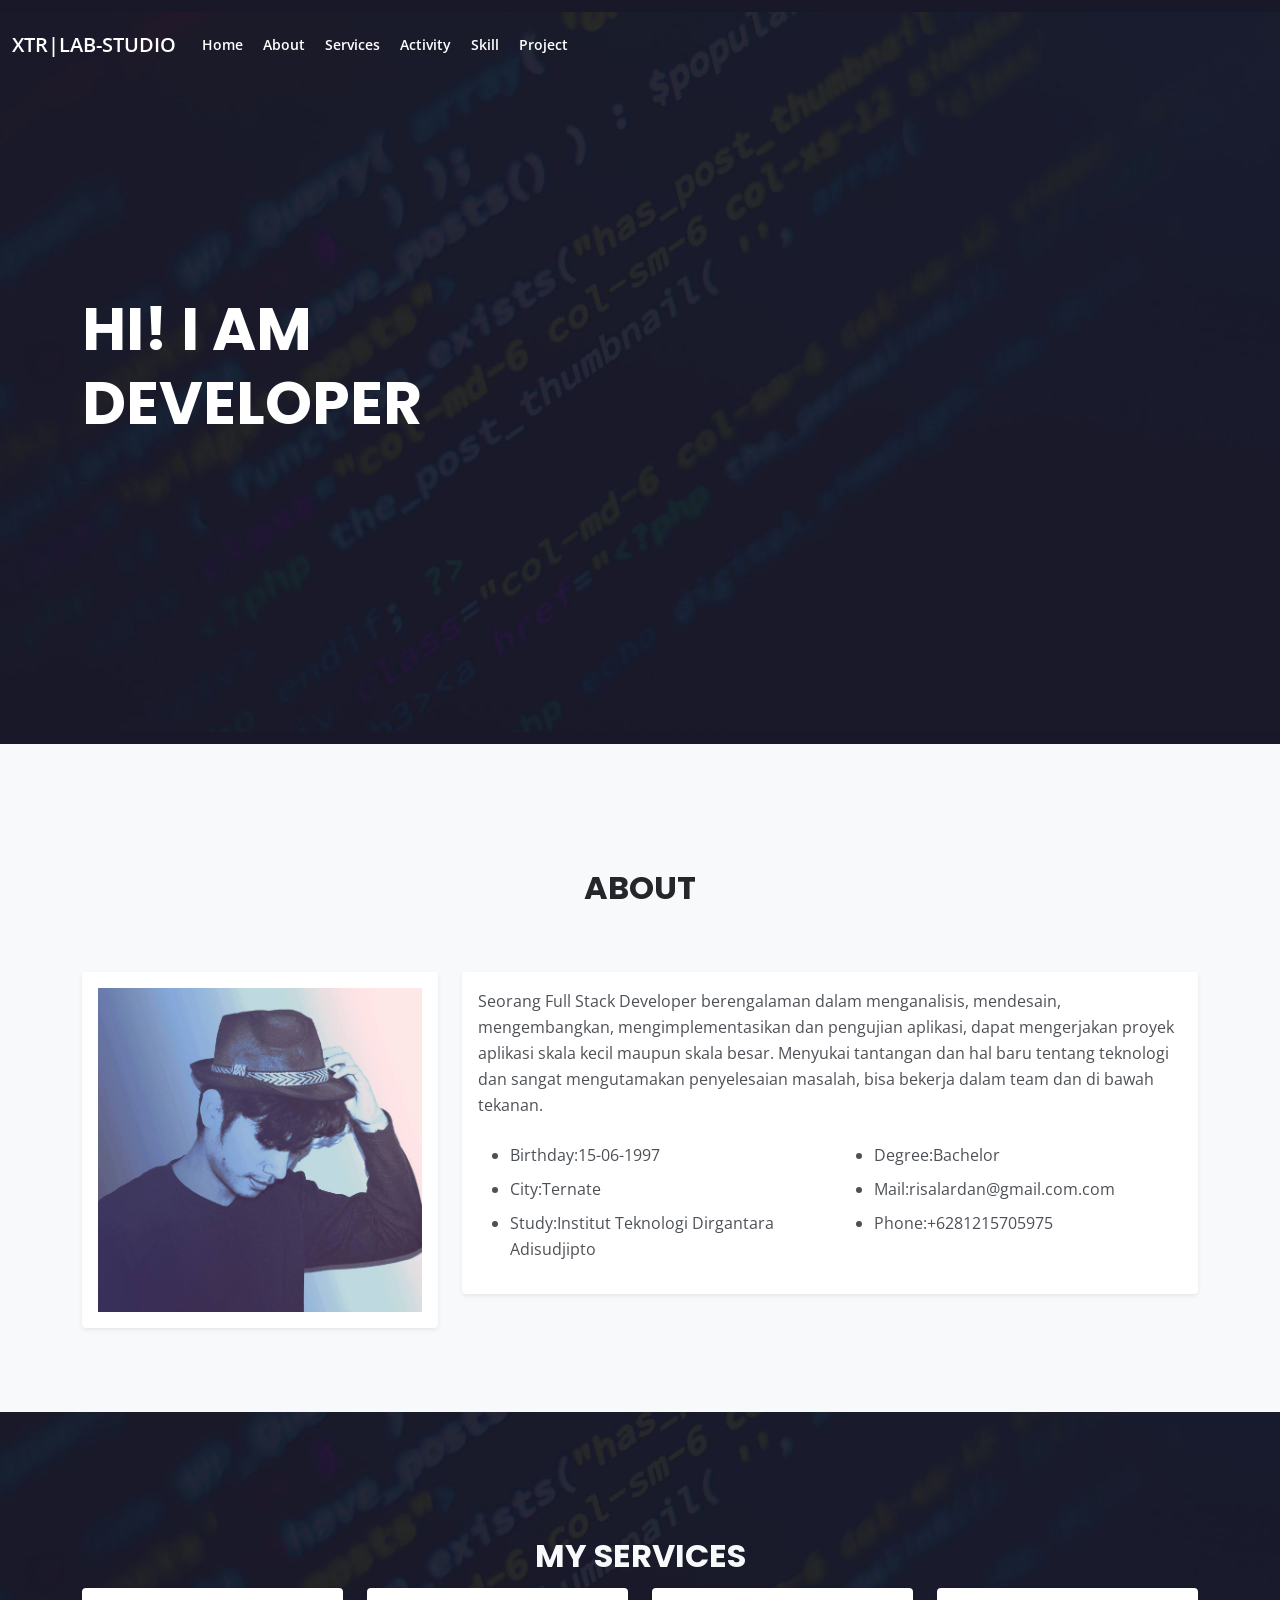
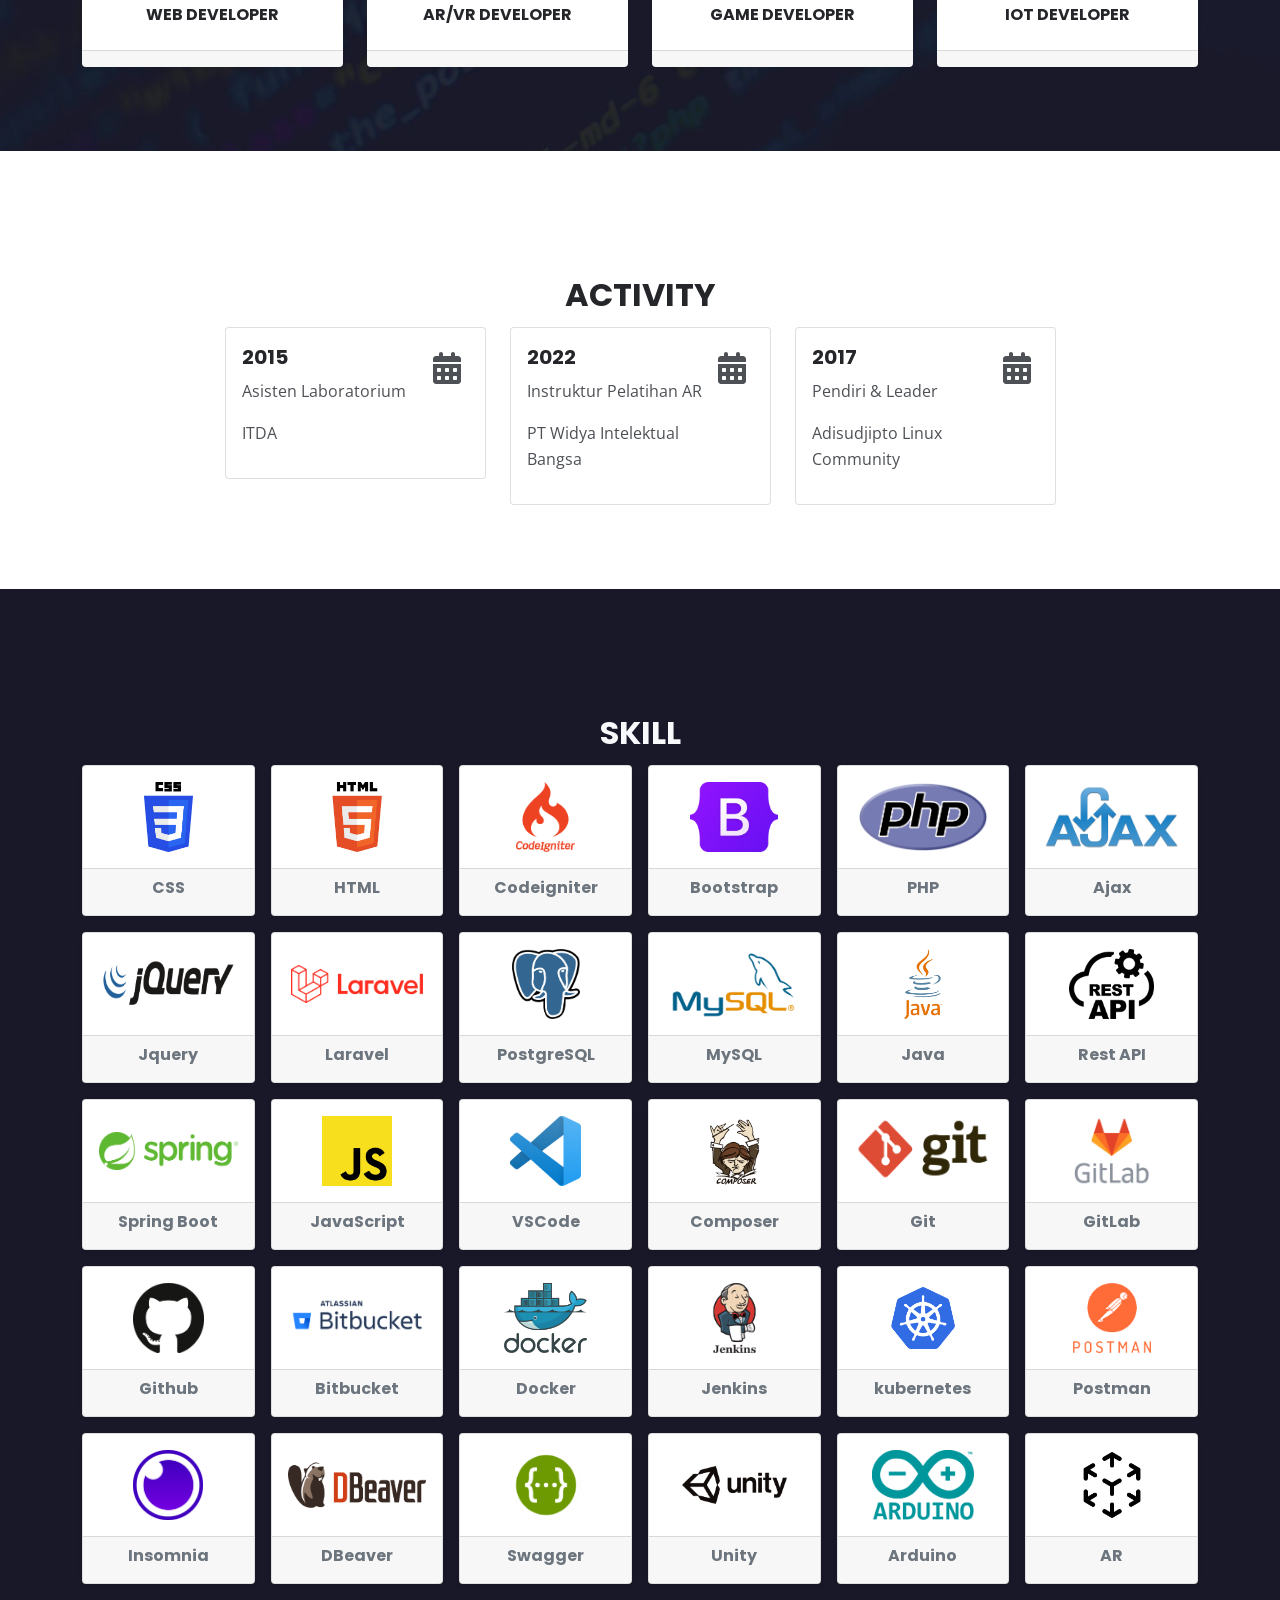
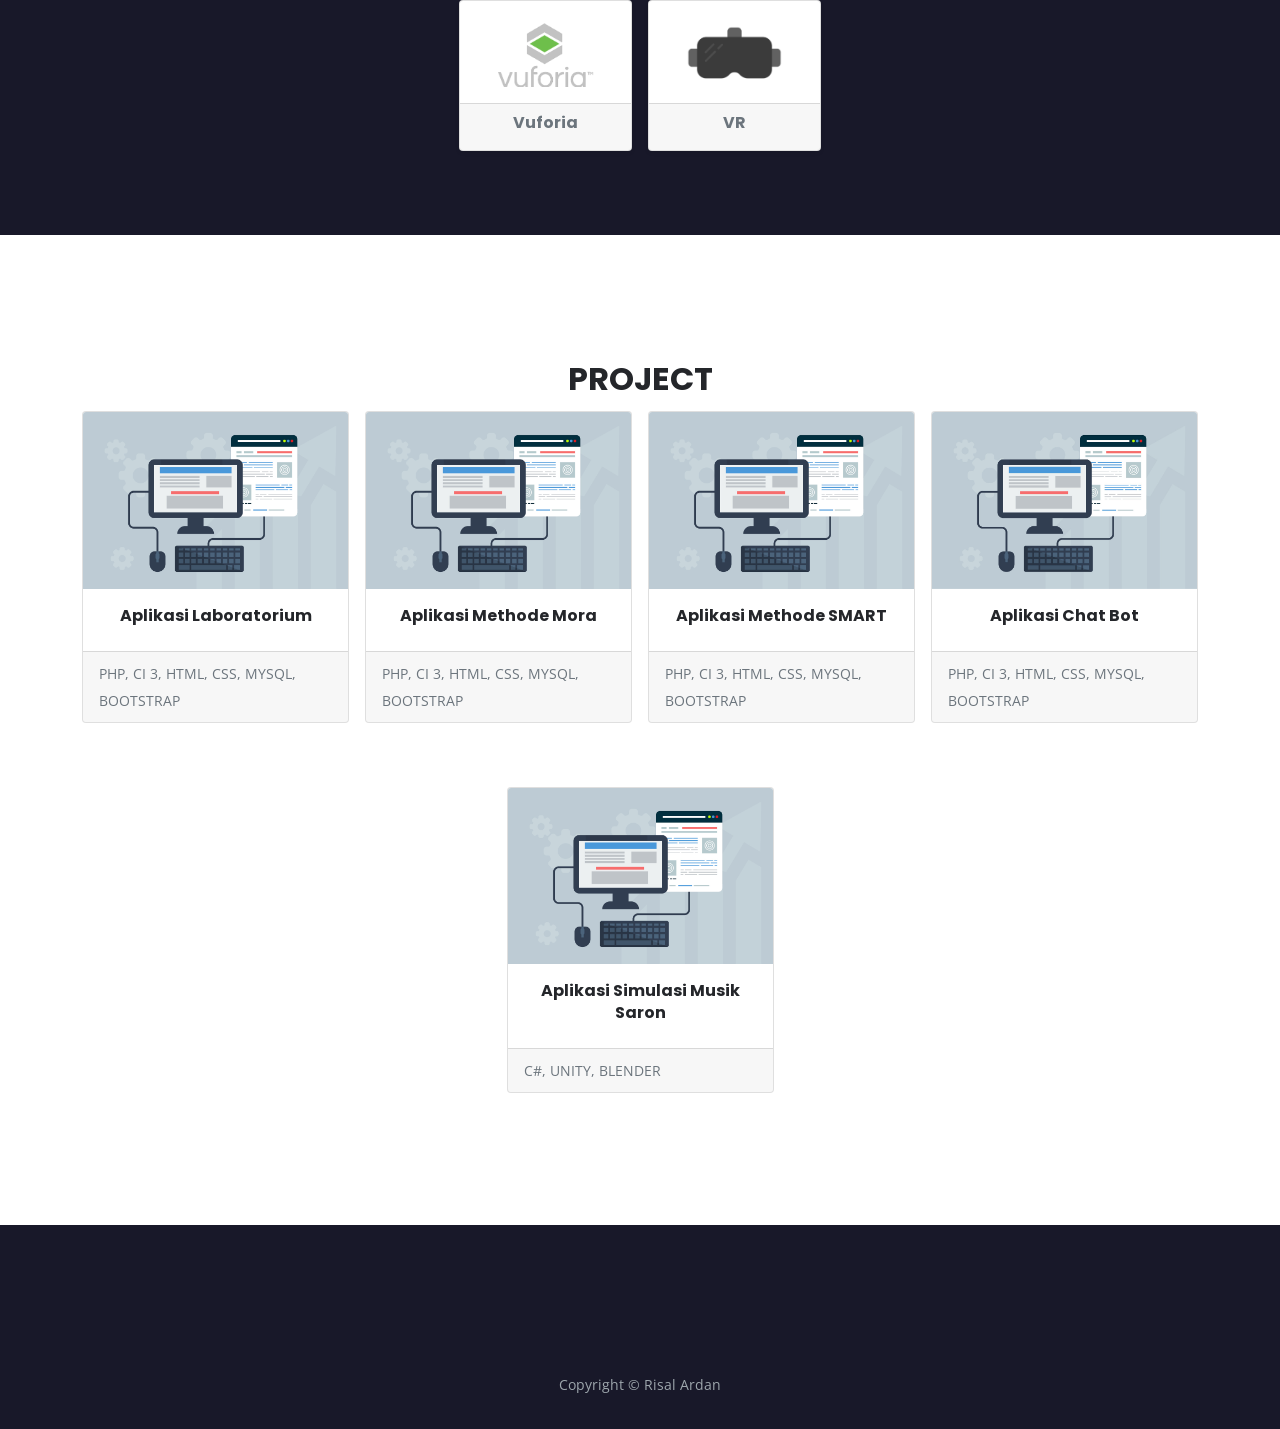
==== index.html @ bc6eb327 "update data" ====
<!doctype html>
    <html lang="en">
    <head>
        <!-- Required meta tags -->
        <meta charset="utf-8">
        <meta name="viewport" content="width=device-width, initial-scale=1">

        <!-- Bootstrap CSS -->
        <link href="./css/bootstrap.min.css" rel="stylesheet">
        <link rel="stylesheet" href="./fontawesome/css/all.min.css">
        <link rel="stylesheet" href="./assets/style.css">
        <link rel="preconnect" href="https://fonts.gstatic.com">
        <link href="https://fonts.googleapis.com/css2?family=Open+Sans:ital,wght@0,400;0,600;0,700;1,400&family=Poppins:wght@600&display=swap" rel="stylesheet">
    

        <title>XTR|LAB-STUDIO</title>
    </head>
    <body>
        <nav class="navbar navbar-expand-lg fixed-top navbar-dark">
            <div class="container">
                
                <!-- Image Logo -->
                <a class="navbar-brand logo-image" href="index.html">XTR|LAB-STUDIO</a>  
    
                <!-- Text Logo - Use this if you don't have a graphic logo -->
                <!-- <a class="navbar-brand logo-text page-scroll" href="index.html">Mark</a> -->
    
                <button class="navbar-toggler p-0 border-0" type="button" data-toggle="offcanvas">
                    <span class="navbar-toggler-icon"></span>
                </button>
    
                <div class="navbar-collapse offcanvas-collapse" id="navbarsExampleDefault">
                    <ul class="navbar-nav ml-auto">
                        <li class="nav-item">
                            <a class="nav-link page-scroll" aria-current="page" href="index.html#header">Home</a>
                        </li>
                        <li class="nav-item">
                            <a class="nav-link page-scroll" href="index.html#about">About</a>
                        </li>
                        <li class="nav-item">
                            <a class="nav-link page-scroll" href="index.html#services">Services</a>
                        </li>
                        <li class="nav-item">
                            <a class="nav-link page-scroll" href="index.html#activity">Activity</a>
                        </li>
                        
                        <li class="nav-item">
                            <a class="nav-link page-scroll" href="index.html#skill">Skill</a>
                        </li>
                        <li class="nav-item">
                            <a class="nav-link page-scroll" href="index.html#project">Project</a>
                        </li>
                    </ul>
                </div> <!-- end of navbar-collapse -->
            </div> <!-- end of container -->
        </nav> <!-- end of navbar -->


          <div id="headerx" style="background-color: #181829; z-index: 100;">
          <header id="header" class="header" >
            <div class="container">
                <div class="row">
                    <div class="col-lg-6">
                        <div class="text-container">
                            <h1 class="h1-large">HI! I AM DEVELOPER</h1>
                        </div> <!-- end of text-container -->
                    </div> <!-- end of col -->
                </div> <!-- end of row -->
            </div> <!-- end of container -->
        </header> <!-- end of header -->
    </div>

        <!-- <div id="about" class="basic-2  bg-gray">
            <div class="container">
                <div class="row">
                    <div class="col-lg-12">
                        <h2 class="h2-heading">ABOUT</h2>
                        <h2 class="h2-heading">Hi there I'm R ARDAN,</h2>
              
                        <p class="p-heading">Seorang Full Stack Developer berengalaman dalam menganalisis, mendesain, mengembangkan, mengimplementasikan dan pengujian aplikasi, dapat mengerjakan proyek aplikasi skala kecil maupun skala besar. Menyukai tantangan dan hal baru tentang teknologi dan sangat mengutamakan penyelesaian masalah, bisa bekerja dalam team dan di bawah tekanan.</p>
                    </div>
                    
                </div> 
            </div> 
        </div>  -->

        <div id="about" class="basic-2 bg-gray">
            <div class="container">
                <div class="row">
                    <div class="col-lg-12">
                        <h2 class="h2-heading">ABOUT</h2>
                    </div>
                    
                </div> 
                <div class="row">
                    <div class="col-lg-12">
                        <h2 class="h2-heading text-light">SOCIAL</h2>
                        <!-- <p class="p-heading text-light">Link web</p> -->
                    </div> <!-- end of col -->
                </div> <!-- end of row -->
                <div class="row">
                    <div class="col-lg-4">
                        <div class="card shadow-sm border-0 card-transparent">
                            <div class="card-body ">
                                <img src="./img/profil.jpg" alt=""class="img-fluid" style="">
                            </div>
                        </div>
                    </div>
                    <div class="col-lg-8">
                        <div class="card shadow-sm border-0 card-transparent">
                            <div class="card-body bg-transparent justify-content-center">
                                <div class="row">
                                    <p>Seorang Full Stack Developer berengalaman dalam menganalisis, mendesain, mengembangkan, mengimplementasikan dan pengujian aplikasi, dapat mengerjakan proyek aplikasi skala kecil maupun skala besar. Menyukai tantangan dan hal baru tentang teknologi dan sangat mengutamakan penyelesaian masalah, bisa bekerja dalam team dan di bawah tekanan.</p>
                                    <div class="col-md-6 col-12">
                                        <div class="info-list">
                                            <ul>
                                                <li class="pt-2"><span>Birthday:</span>15-06-1997</li>
                                                <li class="pt-2"><span>City:</span>Ternate</li>
                                                <li class="pt-2"><span>Study:</span>Institut Teknologi Dirgantara Adisudjipto</li>
                                                <!-- <li class="pt-2"><span>Website:</span>www.smarteyeapps.com</li> -->
                                            </ul>
                                        </div>
                                    </div>
                                    <div class="col-md-6 col-12">
                                        <div class="info-list">
                                            <ul>
                                                <!-- <li class="pt-2"><span>Age:</span>25 Years</li> -->
                                                <li class="pt-2"><span>Degree:</span>Bachelor</li>
                                                <li class="pt-2"><span>Mail:</span>risalardan@gmail.com.com</li>
                                                <li class="pt-2"><span>Phone:</span>+6281215705975</li>
                                            </ul>
                                        </div>
                                    </div>
                                    <!-- <div class="row row-cols-1 row-cols-sm-2 row-cols-md-4 g-4 d-flex justify-content-center">
                                        <div class="col">
                                            <div class="card shadow-sm border-0 card-transparent">
                                                <div class="card-body ">
                                                    <div class="d-flex  justify-content-center">
                                                        
                                                        <i class="fa-solid fa-envelope fa-solid fa-2x"></i>
                                                    </div>
                                                </div>
                                                <div class="card-footer text-center " >
                                                    <a href="" class="><h6 class="">Email</h6></a>
                                                    
                                                </div>
                                            </div>
                                        </div>
                                        <div class="col">
                                            <div class="card shadow-sm border-0 card-transparent">
                                                <div class="card-body ">
                                                    <div class="d-flex  justify-content-center">
                                                        
                                                        <i class="fa-brands fa-linkedin fa-solid fa-2x"></i>
                                                    </div>
                                                </div>
                                                <div class="card-footer text-center " >
                                                    <a href="" class="><h6 class="">Linkedin</h6></a>
                                                    
                                                </div>
                                            </div>
                                        </div>
                                        <div class="col">
                                            <div class="card shadow-sm border-0 card-transparent">
                                                <div class="card-body ">
                                                    <div class="d-flex  justify-content-center">
                                                        <i class="fa-brands fa-github fa-solid fa-2x"></i>
                                                    </div>
                                                </div>
                                                <div class="card-footer text-center">
                                                    <h6 class="text-muted">Github</h6>
                                                </div>
                                            </div>
                                        </div>
                                        <div class="col">
                                            <div class="card shadow-sm border-0 card-transparent">
                                                <div class="card-body ">
                                                    <div class="d-flex  justify-content-center">
                                                        <i class="fa-brands fa-blogger fa-solid fa-2x"></i>
                                                    </div>
                                                </div>
                                                <div class="card-footer text-center">
                                                    <h6 class="text-muted">Blogger</h6>
                                                </div>
                                            </div>
                                        </div> -->
                                    </div>
                                </div>
                               
                            </div>
                           
                        </div>
                    </div>
                    
                </div>
            </div> <!-- end of container -->
        </div> <!-- end of basic-2 -->
        

      

        <div id="services" class="basic-2 x11" style=" background-color: #181829;">
            <div class="container">
                <div class="row">
                    <div class="col-lg-12">
                        <h2 class="h2-heading text-light">MY SERVICES</h2>
                        <!-- <p class="p-heading text-light">Link web</p> -->
                    </div> <!-- end of col -->
                </div> <!-- end of row -->
                <div class="row row-cols-1 row-cols-sm-2 row-cols-md-4 g-4 d-flex justify-content-center">
                    <div class="col">
                        <div class="card shadow-sm border-0 card-transparent">
                            <div class="card-body ">
                                <div class="d-flex  justify-content-center">
                                    
                                    
                                    <h6>WEB DEVELOPER</h6>
                                </div>
                            </div>
                            <div class="card-footer text-center " >
                              
                            </div>
                        </div>
                    </div>
                    <div class="col">
                        <div class="card shadow-sm border-0 card-transparent">
                            <div class="card-body ">
                                <div class="d-flex  justify-content-center">
                                    
                                    
                                    <h6>AR/VR DEVELOPER</h6>
                                </div>
                            </div>
                            <div class="card-footer text-center " >
                               
                                
                            </div>
                        </div>
                    </div>
                    <div class="col">
                        <div class="card shadow-sm border-0 card-transparent">
                            <div class="card-body ">
                                <div class="d-flex  justify-content-center">
                                    
                                    <h6>GAME DEVELOPER</h6>
                                </div>
                            </div>
                            <div class="card-footer text-center">
                             
                            </div>
                        </div>
                    </div>
                    <div class="col">
                        <div class="card shadow-sm border-0 card-transparent">
                            <div class="card-body ">
                                <div class="d-flex  justify-content-center">
                                  
                                    <h6>IOT DEVELOPER</h6>
                                </div>
                            </div>
                            <div class="card-footer text-center">
                              
                            </div>
                        </div>
                    </div>
                </div>
            </div> <!-- end of container -->
        </div> <!-- end of basic-2 -->
        

     

        <div id="activity" class="basic-2">
            <div class="container">


                <div class="row">
                    <div class="col-lg-12">
                        <h2 class="h2-heading">ACTIVITY</h2>
                        <!-- <p class="p-heading">Web design and development have been my bread and butter for more than 5 years. During that time I've discovered that I can help startups and companies with the following services</p> -->
                    </div> <!-- end of col -->
                </div> <!-- end of row -->
                <div class="row row-cols-1 row-cols-sm-2 row-cols-md-3 row-cols-lg-4 g-4 d-flex justify-content-center">
                
                    <div class="col">
                        <div class="card  card_violet">
                            <div class="card-body">
                                    <div class="d-flex  imagex">
                                        <div class="me-auto">  <h5>2015</h5><p>Asisten Laboratorium</p><p>ITDA</p></div>
                                        <div class="p-2"><i class="fas fa-calendar-alt fa-2x"></i></div>
                                        
                                      </div>
                                  <div class="cover">
                                    <div><a href="project-05.html" class="btn btn-primary btn-sm">View</a></div>
                                </div>
                            </div>
                            
                        </div>
                    </div>

                    <div class="col">
                        <div class="card  card_violet">
                            <div class="card-body">
                                    <div class="d-flex  imagex">
                                        <div class="me-auto">  <h5>2022</h5><p>Instruktur Pelatihan AR</p><p>PT Widya Intelektual Bangsa </p></div>
                                        <div class="p-2"><i class="fas fa-calendar-alt fa-2x"></i></div>
                                        
                                      </div>
                                  <div class="cover">
                                    <div><a href="project-05.html" class="btn btn-primary btn-sm">View</a></div>
                                </div>
                            </div>
                            
                        </div>
                    </div>
                   
                   
                    <div class="col">
                        <div class="card  card_violet">
                            <div class="card-body">
                                    <div class="d-flex  imagex">
                                        <div class="me-auto">  <h5>2017</h5><p>Pendiri & Leader</p> <p>Adisudjipto Linux Community </p></div>
                                        <div class="p-2"><i class="fas fa-calendar-alt fa-2x"></i></div>
                                        
                                      </div>
                                  <div class="cover">
                                    <div><a href="project-05.html" class="btn btn-primary btn-sm">View</a></div>
                                </div>
                            </div>
                            
                        </div>
                    </div>
                    
                    
    
    
                </div>
               


            </div> <!-- end of container -->
        </div> <!-- end of basic-2 -->

       

        
        <!-- <div id="services" class="basic-2 bg-gray">
            <div class="container">
                <div class="row">
                    <div class="col-lg-12">
                        <h2 class="h2-heading">Offered services</h2>
                        <p class="p-heading">Web design and development have been my bread and butter for more than 5 years. During that time I've discovered that I can help startups and companies with the following services</p>
                    </div>
                </div> 
                <div class="row row-cols-1 row-cols-sm-1 row-cols-md-3 row-cols-lg-5 g-3">
                    <div class="col d-flex justify-content-center">
                        <div class="text-container second">
                            <hr>
                            <div class="time">2022</div>
                            <h6>BackEnd Java Developer</h6>
                            <p>Working happily on my own web projects</p>
                            <hr>
                            <h6>Freelance Simulasi & Animasi</h6>
                            <p>Inhouse web designer for ecommerce firm</p>
                            <hr>
                            <h6>Freelance Jaringan Komputer</h6>
                            <p>Inhouse web designer for ecommerce firm</p>
                            <hr>
                            <h6>Freelance Web Developer</h6>
                            <p>Inhouse web designer for ecommerce firm</p>
                            <hr>
                            <h6>Freelance Web Developer</h6>
                            <p>Inhouse web designer for ecommerce firm</p>
                            <hr>
                            <h6>Freelance Web Developer</h6>
                            <p>Inhouse web designer for ecommerce firm</p>
                        </div> 
                    </div>
                    <div class="col  d-flex justify-content-center">
                        <div class="text-container third">
                            <hr>
                            <div class="time">2021</div>
                            <h6>Freelance Web Developer</h6>
                            <p>Inhouse web designer for ecommerce firm</p>
                            <hr>
                            <h6>Freelance Web Augmented Reality</h6>
                            <p>Inhouse web designer for ecommerce firm</p>
                            <hr>
                            <h6>Freelance Web Developer</h6>
                            <p>Inhouse web designer for ecommerce firm</p>
                            <hr>
                            <h6>Freelance Web Developer</h6>
                            <p>Inhouse web designer for ecommerce firm</p>
                            
                        </div> 
                    </div>
                    <div class="col  d-flex justify-content-center">
                        <div class="text-container third">
                            <hr>
                            <div class="time">2020</div>
                            <h6>Freelance Web Developer</h6>
                            <p>Inhouse web designer for ecommerce firm</p>
                            <hr>
                            <h6>Freelance Web Developer</h6>
                            <p>Inhouse web designer for ecommerce firm</p>
                            <hr>
                            <h6>Freelance Web Developer</h6>
                            <p>Inhouse web designer for ecommerce firm</p>
                            <hr>
                            <h6>Freelance Web Developer</h6>
                            <p>Inhouse web designer for ecommerce firm</p>
                        </div> 
                    </div>
                    <div class="col  d-flex justify-content-center">
                        <div class="text-container third">
                            <hr>
                            <div class="time">2019</div>
                            <h6>Freelance Web Developer</h6>
                            <p>Inhouse web designer for ecommerce firm</p>
                            <hr>
                            <h6>Freelance Web Developer</h6>
                            <p>Inhouse web designer for ecommerce firm</p>
                        </div> 
                    </div>
                    <div class="col  d-flex justify-content-center">
                        <div class="text-container third">
                            <hr>
                            <div class="time">2018</div>
                            <h6>Freelance Web Developer</h6>
                            <p>Aplikasi Pendaftran</p>
                            <hr>
                            <h6>Freelance Web Developer</h6>
                            <p>Inhouse web designer for ecommerce firm</p>
                            <hr>
                            <h6>Freelance Web Developer</h6>
                            <p>Inhouse web designer for ecommerce firm</p>
                        </div> 
                    </div>
                    
                </div>
            </div> 
        </div> 
    -->






       

        <div id="skill" class="basic-2 " style=" background-color: #181829;">
            <div class="container">


                <div class="row">
                    <div class="col-lg-12">
                        <h2 class="h2-heading text-light">SKILL</h2>
                        <!-- <p class="p-heading text-light">skill yang di kuasai </p> -->
                    </div> <!-- end of col -->
                </div> <!-- end of row -->
                <div class="row row-cols-1 row-cols-sm-2 row-cols-md-3 row-cols-lg-6 g-3 d-flex justify-content-center text-light">
                    <div class="col">
                        <div class="card shadow-sm ">
                            <div class="card-body">
                                <div class="d-flex  justify-content-center row-cols-md-4 ">
                                    <img src="./img/css.png" alt="" class="img-fluid" style="width: auto; height: 70px;">
                                </div>
                            </div>
                            <div class="card-footer text-center">
                                <h6 class="text-muted">CSS</h6>
                            </div>
                        </div>
                    </div>
                    <div class="col">
                        <div class="card shadow-sm">
                            <div class="card-body ">
                                <div class="d-flex  justify-content-center row-cols-md-4 ">
                                    <img src="./img/html.png" alt=""class="img-fluid" style="width: auto; height: 70px;">
                                </div>
                            </div>
                            <div class="card-footer text-center">
                                <h6 class="text-muted">HTML</h6>
                            </div>
                        </div>
                    </div>
                    <div class="col">
                        <div class="card shadow-sm">
                            <div class="card-body ">
                                <div class="d-flex  justify-content-center row-cols-md-4 ">
                                    <img src="./img/ci.png" alt=""class="img-fluid" style="width: auto; height: 70px;">
                                </div>
                            </div>
                            <div class="card-footer text-center">
                                <h6 class="text-muted">Codeigniter</h6>
                            </div>
                        </div>
                    </div>
                    <div class="col">
                        <div class="card shadow-sm">
                            <div class="card-body ">
                                <div class="d-flex  justify-content-center row-cols-md-4 ">
                                    <img src="./img/Bootstrap.png" alt=""class="img-fluid" style="width: auto; height: 70px;">
                                </div>
                            </div>
                            <div class="card-footer text-center">
                                <h6 class="text-muted">Bootstrap</h6>
                            </div>
                        </div>
                    </div>
                    <div class="col">
                        <div class="card shadow-sm">
                            <div class="card-body ">
                                <div class="d-flex  justify-content-center row-cols-md-4 ">
                                    <img src="./img/php.png" alt="" class="img-fluid" style="width: auto; height: 70px;" >
                                </div>
                            </div>
                            <div class="card-footer text-center">
                                <h6 class="text-muted">PHP</h6>
                            </div>
                        </div>
                    </div>
                    <div class="col">
                        <div class="card shadow-sm">
                            <div class="card-body ">
                                <div class="d-flex  justify-content-center row-cols-md-4 ">
                                    <img src="./img/ajax.png" alt="" class="img-fluid" style="width: auto; height: 70px;" >
                                </div>
                            </div>
                            <div class="card-footer text-center">
                                <h6 class="text-muted">Ajax</h6>
                            </div>
                        </div>
                    </div>
                    <div class="col">
                        <div class="card shadow-sm">
                            <div class="card-body ">
                                <div class="d-flex  justify-content-center row-cols-md-4 ">
                                    <img src="./img/jquery.png" alt="" class="img-fluid" style="width: auto; height: 70px;" >
                                </div>
                            </div>
                            <div class="card-footer text-center">
                                <h6 class="text-muted">Jquery</h6>
                            </div>
                        </div>
                    </div>
                    <div class="col">
                        <div class="card shadow-sm">
                            <div class="card-body ">
                                <div class="d-flex  justify-content-center row-cols-md-4 ">
                                    <img src="./img/laravel.png" alt="" class="img-fluid py-3" style="width: auto; height: 70px;" >
                                </div>
                            </div>
                            <div class="card-footer text-center">
                                <h6 class="text-muted">Laravel</h6>
                            </div>
                        </div>
                    </div>

                    <div class="col">
                        <div class="card shadow-sm">
                            <div class="card-body ">
                                <div class="d-flex  justify-content-center row-cols-md-4 ">
                                    <img src="./img/psql.png" alt="" class="img-fluid" style="width: auto; height: 70px;" >
                                </div>
                            </div>
                            <div class="card-footer text-center">
                                <h6 class="text-muted">PostgreSQL</h6>
                            </div>
                        </div>
                    </div>
                    <div class="col">
                        <div class="card shadow-sm">
                            <div class="card-body ">
                                <div class="d-flex  justify-content-center row-cols-md-4 ">
                                    <img src="./img/mysql.png" alt="" class="img-fluid" style="width: auto; height: 70px;" >
                                </div>
                            </div>
                            <div class="card-footer text-center">
                                <h6 class="text-muted">MySQL</h6>
                            </div>
                        </div>
                    </div>
                
                  

                    <div class="col">
                        <div class="card shadow-sm">
                            <div class="card-body ">
                                <div class="d-flex  justify-content-center row-cols-md-4 ">
                                    <img src="./img/java.png" alt="" class="img-fluid" style="width: auto; height: 70px;" >
                                </div>
                            </div>
                            <div class="card-footer text-center">
                                <h6 class="text-muted">Java</h6>
                            </div>
                        </div>
                    </div>

                    <div class="col">
                        <div class="card shadow-sm">
                            <div class="card-body ">
                                <div class="d-flex  justify-content-center row-cols-md-4 ">
                                    <img src="./img/restapi.png" alt="" class="img-fluid" style="width: auto; height: 70px;" >
                                </div>
                            </div>
                            <div class="card-footer text-center">
                                <h6 class="text-muted">Rest API</h6>
                            </div>
                        </div>
                    </div>
                    <div class="col">
                        <div class="card shadow-sm">
                            <div class="card-body ">
                                <div class="d-flex  justify-content-center row-cols-md-4 ">
                                    <img src="./img/spring.png" alt="" class="img-fluid py-3" style="width: auto; height: 70px;" >
                                </div>
                            </div>
                            <div class="card-footer text-center">
                                <h6 class="text-muted">Spring Boot</h6>
                            </div>
                        </div>
                    </div>
                    <div class="col">
                        <div class="card shadow-sm">
                            <div class="card-body ">
                                <div class="d-flex  justify-content-center row-cols-md-4 ">
                                    <img src="./img/js.png" alt="" class="img-fluid" style="width: auto; height: 70px;" >
                                </div>
                            </div>
                            <div class="card-footer text-center">
                                <h6 class="text-muted">JavaScript</h6>
                            </div>
                        </div>
                    </div>
                    <div class="col">
                        <div class="card shadow-sm">
                            <div class="card-body ">
                                <div class="d-flex  justify-content-center row-cols-md-4 ">
                                    <img src="./img/vscode.png" alt="" class="img-fluid" style="width: auto; height: 70px;" >
                                </div>
                            </div>
                            <div class="card-footer text-center">
                                <h6 class="text-muted">VSCode</h6>
                            </div>
                        </div>
                    </div>
                    <div class="col">
                        <div class="card shadow-sm">
                            <div class="card-body ">
                                <div class="d-flex  justify-content-center row-cols-md-4 ">
                                    <img src="./img/composer.png" alt="" class="img-fluid" style="width: auto; height: 70px;" >
                                </div>
                            </div>
                            <div class="card-footer text-center">
                                <h6 class="text-muted">Composer</h6>
                            </div>
                        </div>
                    </div>

                    <div class="col">
                        <div class="card shadow-sm">
                            <div class="card-body ">
                                <div class="d-flex  justify-content-center row-cols-md-4 ">
                                    <img src="./img/git.png" alt="" class="img-fluid" style="width: auto; height: 70px;" >
                                </div>
                            </div>
                            <div class="card-footer text-center">
                                <h6 class="text-muted">Git</h6>
                            </div>
                        </div>
                    </div>

                    
                    <div class="col">
                        <div class="card shadow-sm">
                            <div class="card-body ">
                                <div class="d-flex  justify-content-center row-cols-md-4 ">
                                    <img src="./img/Gitlab.png" alt="" class="img-fluid" style="width: auto; height: 70px;" >
                                </div>
                            </div>
                            <div class="card-footer text-center">
                                <h6 class="text-muted">GitLab</h6>
                            </div>
                        </div>
                    </div>
                    <div class="col">
                        <div class="card shadow-sm">
                            <div class="card-body ">
                                <div class="d-flex  justify-content-center row-cols-md-4 ">
                                    <img src="./img/github.png" alt="" class="img-fluid" style="width: auto; height: 70px;" >
                                </div>
                            </div>
                            <div class="card-footer text-center">
                                <h6 class="text-muted">Github</h6>
                            </div>
                        </div>
                    </div>
                    <div class="col">
                        <div class="card shadow-sm">
                            <div class="card-body ">
                                <div class="d-flex  justify-content-center row-cols-md-4 ">
                                    <img src="./img/Bitbucket.png" alt="" class="img-fluid" style="width: auto; height: 70px;" >
                                </div>
                            </div>
                            <div class="card-footer text-center">
                                <h6 class="text-muted">Bitbucket</h6>
                            </div>
                        </div>
                    </div>
                  
                    <div class="col">
                        <div class="card shadow-sm">
                            <div class="card-body ">
                                <div class="d-flex  justify-content-center row-cols-md-4 ">
                                    <img src="./img/docker.png" alt="" class="img-fluid" style="width: auto; height: 70px;" >
                                </div>
                            </div>
                            <div class="card-footer text-center">
                                <h6 class="text-muted">Docker</h6>
                            </div>
                        </div>
                    </div>
                   
                    <div class="col">
                        <div class="card shadow-sm">
                            <div class="card-body ">
                                <div class="d-flex  justify-content-center row-cols-md-4 ">
                                    <img src="./img/jenkins.png" alt="" class="img-fluid" style="width: auto; height: 70px;" >
                                </div>
                            </div>
                            <div class="card-footer text-center">
                                <h6 class="text-muted">Jenkins</h6>
                            </div>
                        </div>
                    </div>
                    <div class="col">
                        <div class="card shadow-sm">
                            <div class="card-body ">
                                <div class="d-flex  justify-content-center row-cols-md-4 ">
                                    <img src="./img/kubernetes.png" alt="" class="img-fluid" style="width: auto; height: 70px;" >
                                </div>
                            </div>
                            <div class="card-footer text-center">
                                <h6 class="text-muted">kubernetes</h6>
                            </div>
                        </div>
                    </div>
                    <div class="col">
                        <div class="card shadow-sm">
                            <div class="card-body ">
                                <div class="d-flex  justify-content-center row-cols-md-4 ">
                                    <img src="./img/postman.png" alt="" class="img-fluid" style="width: auto; height: 70px;" >
                                </div>
                            </div>
                            <div class="card-footer text-center">
                                <h6 class="text-muted">Postman</h6>
                            </div>
                        </div>
                    </div>
                    <div class="col">
                        <div class="card shadow-sm">
                            <div class="card-body ">
                                <div class="d-flex  justify-content-center row-cols-md-4 ">
                                    <img src="./img/insomnia.png" alt="" class="img-fluid" style="width: auto; height: 70px;" >
                                </div>
                            </div>
                            <div class="card-footer text-center">
                                <h6 class="text-muted">Insomnia</h6>
                            </div>
                        </div>
                    </div>
                    <div class="col">
                        <div class="card shadow-sm">
                            <div class="card-body ">
                                <div class="d-flex  justify-content-center row-cols-md-4 ">
                                    <img src="./img/dbeaver.png" alt="" class="img-fluid" style="width: auto; height: 70px;" >
                                </div>
                            </div>
                            <div class="card-footer text-center">
                                <h6 class="text-muted">DBeaver</h6>
                            </div>
                        </div>
                    </div>

                    <div class="col">
                        <div class="card shadow-sm">
                            <div class="card-body ">
                                <div class="d-flex  justify-content-center row-cols-md-4 ">
                                    <img src="./img/Swagger.png" alt="" class="img-fluid" style="width: auto; height: 70px;" >
                                </div>
                            </div>
                            <div class="card-footer text-center">
                                <h6 class="text-muted">Swagger</h6>
                            </div>
                        </div>
                    </div>
                   

                    <div class="col">
                        <div class="card shadow-sm">
                            <div class="card-body ">
                                <div class="d-flex  justify-content-center row-cols-md-4 ">
                                    <img src="./img/unity.png" alt="" class="img-fluid py-3" style="width: auto; height: 70px;" >
                                </div>
                            </div>
                            <div class="card-footer text-center">
                                <h6 class="text-muted">Unity</h6>
                            </div>
                        </div>
                    </div>

                   

                    <div class="col">
                        <div class="card shadow-sm">
                            <div class="card-body ">
                                <div class="d-flex  justify-content-center row-cols-md-4 ">
                                    <img src="./img/arduino.png" alt="" class="img-fluid" style="width: auto; height: 70px;" >
                                </div>
                            </div>
                            <div class="card-footer text-center">
                                <h6 class="text-muted">Arduino</h6>
                            </div>
                        </div>
                    </div>

                    <div class="col">
                        <div class="card shadow-sm">
                            <div class="card-body ">
                                <div class="d-flex  justify-content-center row-cols-md-4 ">
                                    <img src="./img/AR.png" alt="" class="img-fluid" style="width: auto; height: 70px;" >
                                </div>
                            </div>
                            <div class="card-footer text-center">
                                <h6 class="text-muted">AR</h6>
                            </div>
                        </div>
                    </div>

                    <div class="col">
                        <div class="card shadow-sm">
                            <div class="card-body ">
                                <div class="d-flex  justify-content-center row-cols-md-4 ">
                                    <img src="./img/vuforia.png" alt="" class="img-fluid" style="width: auto; height: 70px;" >
                                </div>
                            </div>
                            <div class="card-footer text-center">
                                <h6 class="text-muted">Vuforia</h6>
                            </div>
                        </div>
                    </div>

                    <div class="col">
                        <div class="card shadow-sm">
                            <div class="card-body ">
                                <div class="d-flex  justify-content-center row-cols-md-4 ">
                                    <img src="./img/VR.png" alt="" class="img-fluid" style="width: auto; height: 70px;" >
                                </div>
                            </div>
                            <div class="card-footer text-center">
                                <h6 class="text-muted">VR</h6>
                            </div>
                        </div>
                    </div>
                </div>


            </div> <!-- end of container -->
        </div> <!-- end of basic-2 -->


        <div id="project" class="basic-2">
            <div class="container">


                <div class="row">
                    <div class="col-lg-12">
                        <h2 class="h2-heading">PROJECT</h2>
                        <!-- <p class="p-heading">Web design and development have been my bread and butter for more than 5 years. During that time I've discovered that I can help startups and companies with the following services</p> -->
                    </div> <!-- end of col -->
                </div> <!-- end of row -->
                <div class="row row-cols-1 row-cols-sm-2 row-cols-md-3 row-cols-lg-4 g-3 d-flex justify-content-center">
                
                    <div class="col">
                        <div class="card mb-5">
                            <div class="item">
                                <img src="./img/project.jpg" class="card-img-top imagex" alt="..." >     
                                <div class="cover">
                                    <div><a href="project-01.html" class="btn btn-primary btn-lg">View</a></div>
                                </div>
                            </div>
                            <div class="card-body text-center">
                            <h6 class="card-title">Aplikasi Laboratorium</h6>
                            <!-- <p class="card-text">This is a longer card with supporting text below as a natural lead-in to additional content</p> -->
                            </div>
                            <div class="card-footer">
                                <small class="text-muted">PHP, CI 3, HTML, CSS, MYSQL, BOOTSTRAP</small>
                            </div>
                        </div>
                    </div>

                    <div class="col">
                        <div class="card mb-5 ">
                            <div class="item">
                                <img src="./img/project.jpg" class="card-img-top imagex" alt="...">     
                                <div class="cover">
                                    <div><a href="project-02.html" class="btn btn-primary btn-lg">View</a></div>
                                </div>
                            </div>
                           
                            <div class="card-body text-center">
                            <h6 class="card-title">Aplikasi Methode Mora</h6>
                            <!-- <p class="card-text">This is a longer card with supporting text below as a natural lead-in to additional content</p> -->
                            </div>
                            <div class="card-footer ">
                                <small class="text-muted">PHP, CI 3, HTML, CSS, MYSQL, BOOTSTRAP</small>
                            </div>
                        </div>
                    </div>
                   
                    <div class="col">
                        <div class="card mb-5">
                            <div class="item">
                                <img src="./img/project.jpg" class="card-img-top imagex" alt="...">     
                                <div class="cover">
                                    <div><a href="project-03.html" class="btn btn-primary btn-lg">View</a></div>
                                </div>
                            </div>
                            <div class="card-body text-center">
                                <h6 class="card-title">Aplikasi Methode SMART</h6>
                            <!-- <p class="card-text">This is a longer card with supporting text below as a natural lead-in to additional content</p> -->
                            </div>
                            <div class="card-footer">
                                <small class="text-muted">PHP, CI 3, HTML, CSS, MYSQL, BOOTSTRAP</small>
                            </div>
                        </div>
                    </div>
                    <div class="col">
                        <div class="card mb-5">
                            <div class="item">
                                <img src="./img/project.jpg" class="card-img-top imagex" alt="...">     
                                <div class="cover">
                                    <div><a href="project-04.html" class="btn btn-primary btn-lg">View</a></div>
                                </div>
                            </div>
                            <div class="card-body text-center">
                                <h6 class="card-title">Aplikasi Chat Bot</h6>
                         
                            </div>
                            <div class="card-footer">
                            <small class="text-muted">PHP, CI 3, HTML, CSS, MYSQL, BOOTSTRAP</small>
                            </div>
                        </div>
                    </div>
                    <div class="col">
                        <div class="card mb-5">
                            <div class="item">
                                <img src="./img/project.jpg" class="card-img-top imagex" alt="...">     
                                <div class="cover">
                                    <div><a href="project-05.html" class="btn btn-primary btn-lg">View</a></div>
                                </div>
                            </div>
                            <div class="card-body text-center">
                                <h6 class="card-title">Aplikasi Simulasi Musik Saron</h6>
                            <!-- <p class="card-text">This is a longer card with supporting text below as a natural lead-in to additional content</p> -->
                            </div>
                            <div class="card-footer">
                            <small class="text-muted">C#, UNITY, BLENDER</small>
                            </div>
                        </div>
                    </div>
                    
                    
    
    
                </div>
               


            </div> <!-- end of container -->
        </div> <!-- end of basic-2 -->

        <div class="footer" style=" background-color: #181829;">
            <div class="container">
                <div class="row">
                    <div class="col-lg-12">
                        
                    </div> <!-- end of col -->
                </div> <!-- end of row -->
            </div> <!-- end of container -->
        </div> <!-- end of footer -->  
        <!-- end of footer -->
    
    
        <!-- Copyright -->
        <div class="copyright" style=" background-color: #181829;">
            <div class="container">
                <div class="row">
                    <div class="col-lg-12">
                        <p class="p-small">Copyright © <a class="no-line" href="#your-link">Risal Ardan</a></p>
                    </div> <!-- end of col -->
                </div> <!-- enf of row -->
            </div> <!-- end of container -->
        </div> <!-- end of copyright --> 
        <!-- end of copyright -->


        <!-- <footer class="footer">R Name</footer> -->

    <!-- Optional JavaScript; choose one of the two! -->

    <!-- Option 1: Bootstrap Bundle with Popper -->
    <script src="./js/bootstrap.bundle.min.js" ></script>
    <script src="./js/bootstrap.min.js"></script>
    <script src="./fontawesome/js/all.min.js"></script>
    <script src="./fontawesome/js/brands.min.js"></script>
    <script src="./fontawesome/js/fontawesome.min.js"></script>
    <script src="./plugin/jquery-3.6.1.min.js"></script>
    <script src="./js/scripts.js"></script>
        <script>
//             $(() => {
//   $(".card").on("mouseenter", () => { // When the mouse enters the card
//     $(".btn").removeClass("d-none") // Remove the d-none class
//   });
//   $(".card").on("mouseleave", () => { // The opposite
//     $(".btn").addClass("d-none")
//   });
// });
        </script>

    </body>
    </html>
---- assets/style.css ----
#header{
	background: url("../img/bg11.jpg");
	background-position: center;
	background-repeat: no-repeat;
	z-index: -100;
  	background-size: 100%;
	  height: auto;
	  
}

.x11{
	background: url("../img/bg11.jpg");
	background-position: center;
	background-repeat: no-repeat;
	z-index: -100;
  	background-size: 100%;
	  height: auto;
	  
}


#headerx{
	background-color: #181829;
	
	height: auto;
}
.item {
    position: relative;
	
    /* width: 50%; */
  }
  
  .imagex {
    opacity: 1;
    display: block;
    width: 100%;
    height: auto;
    transition: .5s ease;
    backface-visibility: hidden;
  }
  
  .imagexx {
    opacity: 1;
    display: block;
    width: 50%;
    height: auto;
    transition: .5s ease;
    backface-visibility: hidden;
   
  }

  .cover {
    transition: .5s ease;
    opacity: 0;
    position: absolute;
    top: 50%;
    left: 50%;
    transform: translate(-50%, -50%);
    -ms-transform: translate(-50%, -50%);
    text-align: center;
  }
  
  .item:hover .imagex {
    opacity: 0.3;
  }

  .item:hover .imagexx {
    opacity: 0.3;
   
  }
  
  .item:hover .cover {
    opacity: 1;
  }

  .text {
    background-color: #04AA6D;
    color: white;
    font-size: 16px;
    padding: 16px 32px;
  }
  /* ================================ */

  .table-borderless > tbody > tr > td,
.table-borderless > tbody > tr > th,
.table-borderless > tfoot > tr > td,
.table-borderless > tfoot > tr > th,
.table-borderless > thead > tr > td,
.table-borderless > thead > tr > th {
    border: none;
}

table {
    border-collapse: collapse;
  }
  
  tr {
    border-bottom: 1pt solid black;
  }
  
/* Description: Master CSS file */

/*****************************************
Table Of Contents:
- General Styles
- Navigation
- Header
- About
- Services
- Details
- Projects
- Works
- Testimonials
- Questions
- Contact
- Footer 
- Copyright
- Back To Top Button
- Extra Pages
- Media Queries
******************************************/

/*****************************************
Colors:
- Backgrounds, navbar - black #24262a
- Backgrounds - light gray #f7f9fb
- Buttons, icons - blue #0b36a8
- Headings text - black #24262a
- Body text - dark gray #4d5055
******************************************/


/**************************/
/*     General Styles     */
/**************************/
body,
html {
    width: 100%;
	height: 100%;
}

body, p {
	color: #4d5055; 
	font: 400 1rem/1.625rem "Open Sans", sans-serif;
}

h1 {
	color: #24262a;
	font-weight: 700;
	font-size: 2.5rem;
	line-height: 3.25rem;
	font-family: "Poppins"
}

h2 {
	color: #24262a;
	font-weight: 700;
	font-size: 2rem;
	line-height: 2.5rem;
	font-family: "Poppins"
}

h3 {
	color: #24262a;
	font-weight: 700;
	font-size: 1.75rem;
	line-height: 2.25rem;
	font-family: "Poppins"
}

h4 {
	color: #24262a;
	font-weight: 700;
	font-size: 1.5rem;
	line-height: 2rem;
	font-family: "Poppins"
}

h5 {
	color: #24262a;
	font-weight: 700;
	font-size: 1.25rem;
	line-height: 1.625rem;
	font-family: "Poppins"
}

h6 {
	color: #24262a;
	font-weight: 700;
	font-size: 1rem;
	line-height: 1.375rem;
	font-family: "Poppins"
}

.p-large {
	font-size: 1.125rem;
	line-height: 1.75rem;
}

.p-small {
	font-size: 0.875rem;
	line-height: 1.5rem;
}

.testimonial-text {
	font-style: italic;
}

.testimonial-author {
	font-weight: 700;
	font-size: 1rem;
	line-height: 1.5rem;
}

.li-space-lg li {
	margin-bottom: 0.5rem;
}

a {
	color: #4d5055;
	text-decoration: underline;
}

a:hover {
	color: #4d5055;
	text-decoration: underline;
}

.no-line {
	text-decoration: none;
}

.no-line:hover {
	text-decoration: none;
}

.blue {
	color: #2259ec;
}

.bg-gray {
	background-color: #f7f9fb;
}

.section-divider {
	display: block;
	height: 1px;
	margin: 0;
	border: none;
	background-color: #d3dae2;
}

.btn-solid-reg {
	display: inline-block;
	padding: 1.375rem 2.25rem 1.375rem 2.25rem;
	border: 1px solid #0b36a8;
	background-color: #0b36a8;
	color: #ffffff;
	font-weight: 600;
	font-size: 0.875rem;
	line-height: 0;
	text-decoration: none;
	transition: all 0.2s;
}

.btn-solid-reg:hover {
	background-color: transparent;
	color: #0b36a8; /* needs to stay here because of the color property of a tag */
	text-decoration: none;
}

.btn-solid-lg {
	display: inline-block;
	padding: 1.625rem 2.625rem 1.625rem 2.625rem;
	border: 1px solid #0b36a8;
	background-color: #0b36a8;
	color: #ffffff;
	font-weight: 600;
	font-size: 0.875rem;
	line-height: 0;
	text-decoration: none;
	transition: all 0.2s;
}

.btn-solid-lg:hover {
	background-color: transparent;
	color: #0b36a8; /* needs to stay here because of the color property of a tag */
	text-decoration: none;
}

.btn-outline-reg {
	display: inline-block;
	padding: 1.375rem 2.25rem 1.375rem 2.25rem;
	border: 1px solid #24262a;
	background-color: transparent;
	color: #24262a;
	font-weight: 600;
	font-size: 0.875rem;
	line-height: 0;
	text-decoration: none;
	transition: all 0.2s;
}

.btn-outline-reg:hover {
	background-color: #24262a;
	color: #ffffff;
	text-decoration: none;
}

.btn-outline-lg {
	display: inline-block;
	padding: 1.625rem 2.625rem 1.625rem 2.625rem;
	border: 1px solid #24262a;
	background-color: transparent;
	color: #24262a;
	font-weight: 600;
	font-size: 0.875rem;
	line-height: 0;
	text-decoration: none;
	transition: all 0.2s;
}

.btn-outline-lg:hover {
	background-color: #24262a;
	color: #ffffff;
	text-decoration: none;
}

.btn-outline-sm {
	display: inline-block;
	padding: 1rem 1.5rem 1rem 1.5rem;
	border: 1px solid #24262a;
	background-color: transparent;
	color: #24262a;
	font-weight: 600;
	font-size: 0.875rem;
	line-height: 0;
	text-decoration: none;
	transition: all 0.2s;
}

.btn-outline-sm:hover {
	background-color: #24262a;
	color: #ffffff;
	text-decoration: none;
}

.form-group {
	position: relative;
	margin-bottom: 1.25rem;
}

.label-control {
	position: absolute;
	top: 0.875rem;
	left: 1.5rem;
	color: #7d838a;
	opacity: 1;
	font-size: 0.875rem;
	line-height: 1.375rem;
	cursor: text;
	transition: all 0.2s ease;
}

.form-control-input:focus + .label-control,
.form-control-input.notEmpty + .label-control,
.form-control-textarea:focus + .label-control,
.form-control-textarea.notEmpty + .label-control {
	top: 0.125rem;
	color: #4d5055;
	opacity: 1;
	font-size: 0.75rem;
	font-weight: 700;
}

.form-control-input,
.form-control-select {
	display: block; /* needed for proper display of the label in Firefox, IE, Edge */
	width: 100%;
	padding-top: 1.125rem;
	padding-bottom: 0.125rem;
	padding-left: 1.5rem;
	border: 1px solid #cbcbd1;
	background-color: #ffffff;
	color: #4d5055;
	font-size: 0.875rem;
	line-height: 1.875rem;
	transition: all 0.2s;
	-webkit-appearance: none; /* removes inner shadow on form inputs on ios safari */
}

.form-control-select {
	padding-top: 0.5rem;
	padding-bottom: 0.5rem;
	height: 3.25rem;
	color: #7d838a;
}

select {
    /* you should keep these first rules in place to maintain cross-browser behavior */
    -webkit-appearance: none;
	-moz-appearance: none;
	-ms-appearance: none;
    -o-appearance: none;
    appearance: none;
    background-image: url('../images/down-arrow.png');
    background-position: 96% 50%;
    background-repeat: no-repeat;
    outline: none;
}

.form-control-textarea {
	display: block; /* used to eliminate a bottom gap difference between Chrome and IE/FF */
	width: 100%;
	height: 14rem; /* used instead of html rows to normalize height between Chrome and IE/FF */
	padding-top: 1.5rem;
	padding-left: 1.3125rem;
	border: 1px solid #cbcbd1;
	background-color: #ffffff;
	color: #4d5055;
	font-size: 0.875rem;
	line-height: 1.5rem;
	transition: all 0.2s;
}

.form-control-input:focus,
.form-control-select:focus,
.form-control-textarea:focus {
	border: 1px solid #a1a1a1;
	outline: none; /* Removes blue border on focus */
}

.form-control-input:hover,
.form-control-select:hover,
.form-control-textarea:hover {
	border: 1px solid #a1a1a1;
}

.checkbox {
	font-size: 0.75rem;
	line-height: 1.25rem;
}

input[type='checkbox'] {
	vertical-align: -10%;
	margin-right: 0.5rem;
}

.form-control-submit-button {
	display: inline-block;
	width: 100%;
	height: 3.25rem;
	border: 1px solid #0b36a8;
	border-radius: 32px;
	background-color: #0b36a8;
	color: #ffffff;
	font-weight: 600;
	font-size: 0.875rem;
	line-height: 0;
	cursor: pointer;
	transition: all 0.2s;
}

.form-control-submit-button:hover {
	border: 1px solid #24262a;
	background-color: transparent;
	color: #24262a;
}


/**********************/
/*     Navigation     */
/**********************/
.navbar {
	background-color: #24262a;
	font-weight: 600;
	font-size: 0.875rem;
	line-height: 0.875rem;
	box-shadow: 0 1px 6px 0 rgba(0, 0, 0, 0.025);
}

.navbar .navbar-brand {
	padding-top: 0.125rem;
	padding-bottom: 0.125rem;
}

.navbar .logo-image img {
    width: 118px;
	height: 36px;
}

.navbar .logo-text {
	color: #ffffff;
	font-weight: 700;
	font-size: 1.875rem;
	line-height: 1rem;
	text-decoration: none;
}

.offcanvas-collapse {
	position: fixed;
	top: 3.25rem; /* adjusts the height between the top of the page and the offcanvas menu */
	bottom: 0;
	left: 100%;
	width: 100%;
	padding-right: 1rem;
	padding-left: 1rem;
	overflow-y: auto;
	visibility: hidden;
	background-color: #24262a;
	transition: visibility .3s ease-in-out, -webkit-transform .3s ease-in-out;
	transition: transform .3s ease-in-out, visibility .3s ease-in-out;
	transition: transform .3s ease-in-out, visibility .3s ease-in-out, -webkit-transform .3s ease-in-out;
}

.offcanvas-collapse.open {
	visibility: visible;
	-webkit-transform: translateX(-100%);
	transform: translateX(-100%);
}

.navbar .navbar-nav {
	margin-top: 0.75rem;
	margin-bottom: 0.5rem;
}

.navbar .nav-item .nav-link {
	padding-top: 0.625rem;
	padding-bottom: 0.625rem;
	color: #ffffff;
	text-decoration: none;
	transition: all 0.2s ease;
}

.navbar .nav-item.dropdown.show .nav-link,
.navbar .nav-item .nav-link:hover,
.navbar .nav-item .nav-link.active {
	color: #9c9ead;
}

/* Dropdown Menu */
.navbar .dropdown .dropdown-menu {
	animation: fadeDropdown 0.2s; /* required for the fade animation */
}

@keyframes fadeDropdown {
    0% {
        opacity: 0;
    }

    100% {
        opacity: 1;
	}
}

.navbar .dropdown-menu {
	margin-top: 0.5rem;
	margin-bottom: 0.5rem;
	border: none;
	background-color: #24262a;
}

.navbar .dropdown-item {
	padding-top: 0.5rem;
	padding-bottom: 0.5rem;
	color: #ffffff;
	font-weight: 600;
	font-size: 0.875rem;
	line-height: 0.875rem;
	text-decoration: none;
}

.navbar .dropdown-item:hover {
	background-color: #24262a;
	color: #9c9ead;
}

.navbar .dropdown-divider {
	width: 100%;
	height: 1px;
	margin: 0.5rem auto 0.5rem auto;
	border: none;
	background-color: #505050;
}
/* end of dropdown menu */

.navbar .fa-stack {
	width: 2em;
	margin-right: 0.25rem;
	font-size: 0.75rem;
}

.navbar .fa-stack-2x {
	color: #0b36a8;
	transition: all 0.2s ease;
}

.navbar .fa-stack-1x {
	color: #ffffff;
	transition: all 0.2s ease;
}

.navbar .fa-stack:hover .fa-stack-2x {
	color: #ffffff;
}

.navbar .fa-stack:hover .fa-stack-1x {
	color: #0b36a8;
}

.navbar .navbar-toggler {
	padding: 0;
	border: none;
	font-size: 1.25rem;
}


/******************/
/*     Header     */
/******************/
.header {
	padding-top: 7rem;
	padding-bottom: 5.5rem;
	background: linear-gradient(rgba(0, 0, 0, 0.1), rgba(0, 0, 0, 0.1)), url('../images/header-background.jpg') center center no-repeat;
	background-size: cover;
	text-align: center;
}

.header .h1-large {
	margin-bottom: 1.75rem;
	color: #ffffff;
}

.header .btn-solid-lg:hover {
	border: 1px solid #ffffff;
	color: #ffffff;
}

.header .btn-outline-lg {
	padding: 1.625rem 1.625rem 1.625rem 1.625rem;
	border: none;
	color: #ffffff;
}

.header .btn-outline-lg:hover {
	background: transparent;
	color: #9c9ead;
	text-decoration: none;
}

.header .btn-outline-lg .fas {
	margin-right: 0.375rem;
}


/*****************/
/*     About     */
/*****************/
.basic-1 {
	padding-top: 7.75rem;
	padding-bottom: 5.25rem;
}

.basic-1 .text-container {
	margin-bottom: 3rem;
}

.basic-1 .time {
	margin-bottom: 0.5rem;
	color: #0b36a8;
	font-weight: 600;
	font-size: 0.875rem;
	line-height: 1.5rem;
	font-family: "Poppins";
}


.basic-2 .time {
	margin-bottom: 0.5rem;
	color: #0b36a8;
	font-weight: 600;
	font-size: 0.875rem;
	line-height: 1.5rem;
	font-family: "Poppins";
}

.basic-1 h6 {
	margin-bottom: 0.125rem;
}


/********************/
/*     Services     */
/********************/
.basic-2 {
	padding-top: 7.75rem;
	padding-bottom: 5.25rem;
}

.basic-2 .h2-heading {
	margin-bottom: 0.75rem;
	text-align: center;
}

.basic-2 .p-heading {
	margin-bottom: 4rem;
	text-align: center;
}

.basic-2 .text-box {
	margin-bottom: 3rem;
	padding: 3.5rem 1rem 2.125rem 1rem;
	border: 1px solid #cfd7de;
}

.basic-2 .fas,
.basic-2 .far {
	margin-bottom: 1.75rem;
	color: #0b36a8;
	font-size: 3.5rem;
}

.basic-2 h4 {
	letter-spacing: 1px;
}


/*******************/
/*     Details     */
/*******************/
.split .area-1 {
	height: 430px;
	background: linear-gradient(to bottom right, rgba(25, 26, 29, 0.5), rgba(25, 26, 29, 0.5)), url('../images/details-background.jpg') center center no-repeat;
	background-size: cover;
}

.split .area-2 {
	padding-top: 7.75rem;
	padding-bottom: 7.75rem;
}

.split p {
	margin-bottom: 2.25rem;
}

.split .icons-container {
	margin-top: 3rem;
}

.split .icons-container img {
	width: 50px;
	margin-right: 0.625rem;
	margin-bottom: 0.75rem;
}


/********************/
/*     Projects     */
/********************/
.basic-3 {
	padding-top: 7.75rem;
	padding-bottom: 1rem;
}

.basic-3 .h2-heading {
	margin-bottom: 0.75rem;
	text-align: center;
}

.basic-3 .p-heading {
	margin-bottom: 4rem;
	text-align: center;
}

.basic-3 .text-container {
	margin-bottom: 4rem;
}

.basic-3 .image-container {
	margin-bottom: 1rem;
}

/* Hover Animation */
.basic-3 .image-container {
	overflow: hidden;
	margin-right: auto;
	margin-left: auto;
}

.basic-3 .image-container img {
	margin: 0;
	transition: all 0.2s;
}

.basic-3 .image-container:hover img {
	-moz-transform: scale(1.1);
	-webkit-transform: scale(1.1);
	transform: scale(1.1);
} 
/* end of hover animation */


/*****************/
/*     Works     */
/*****************/
.basic-4 {
	padding-bottom: 1rem;
}

.basic-4 .text-container {
	margin-bottom: 4rem;
}

.basic-4 .image-container {
	margin-bottom: 1rem;
}

/* Hover Animation */
.basic-4 .image-container {
	overflow: hidden;
	margin-right: auto;
	margin-left: auto;
}

.basic-4 .image-container img {
	margin: 0;
	transition: all 0.2s;
}

.basic-4 .image-container:hover img {
	-moz-transform: scale(1.15);
	-webkit-transform: scale(1.15);
	transform: scale(1.15);
} 
/* end of hover animation */


/************************/
/*     Testimonials     */
/************************/
.cards-1 {
	padding-top: 3rem;
	padding-bottom: 3.875rem;
}

.cards-1 .h2-heading {
	margin-bottom: 3rem;
	text-align: center;
}

.cards-1 .card {
	margin-bottom: 4rem;
	border: none;
}

.cards-1 .card-body {
	padding: 0;
	text-align: center;
}

.cards-1 .testimonial-text {
	margin-bottom: 1.625rem;
}

.cards-1 img {
	display: inline-block;
	width: 60px;
	margin-bottom: 0.875rem;
	border-radius: 50%;
}

.cards-1 .text {
	margin-top: 0.375rem;
}

.cards-1 .testimonial-author {
	color: #24262a;
}

.cards-1 .testimonial-author,
.cards-1 .occupation {
	font-size: 0.875rem;
	line-height: 1.375rem;
}


/*********************/
/*     Questions     */
/*********************/
.accordion-1 {
	padding-top: 7.75rem;
	padding-bottom: 6.75rem;
}

.accordion-1 .h2-heading {
	margin-bottom: 2.5rem;
	text-align: center;
}

.accordion-1 .card {
	margin-bottom: 1.75rem;
	border: none;
}

.accordion-1 .card-header {
	padding: 0;
	border: none;
	background-color: transparent;
}

.accordion-1 .card button {
	padding: 0;
	color: #24262a;
	font-weight: 600;
	font-size: 1.125rem;
	line-height: 1.75rem;
	font-family: 'Poppins';
}

.accordion-1 .card button:hover {
	text-decoration: none;
}

.accordion-1 .card button:before {
	float: left;
	margin-right: 0.625rem;
	font-family: 'Font Awesome 5 Free';
	font-weight: 900;
	content: "\f078";
	transition: all 0.2s;
}

.accordion-1 .card button.collapsed:before {
	-webkit-transform: rotate(180deg);
	-moz-transform: rotate(180deg);
	transform: rotate(180deg);
} 

.accordion-1 .card-body {
	padding: 0.75rem 1.5rem 0.5rem 1.5rem;
}


/*******************/
/*     Contact     */
/*******************/
.form-1 {
	padding-top: 7.75rem;
	padding-bottom: 7rem;
	text-align: center;
}

.form-1 .h2-heading {
	margin-bottom: 0.75rem;
	text-align: center;
}

.form-1 .p-heading {
	margin-bottom: 4rem;
}


/******************/
/*     Footer     */
/******************/
.footer {
	padding-top: 6.25rem;
	padding-bottom: 2rem;
	background-color: #24262a;
	text-align: center;
}

.footer a {
	text-decoration: none;
}

.footer .fa-stack {
	width: 2em;
	margin-bottom: 1.25rem;
	margin-right: 0.375rem;
	font-size: 1.5rem;
}

.footer .fa-stack .fa-stack-1x {
    color: #ffffff;
	transition: all 0.2s ease;
}

.footer .fa-stack .fa-stack-2x {
	color: #0b36a8;
	transition: all 0.2s ease;
}

.footer .fa-stack:hover .fa-stack-1x {
	color: #0b36a8;
}

.footer .fa-stack:hover .fa-stack-2x {
    color: #ffffff;
}


/*********************/
/*     Copyright     */
/*********************/
.copyright {
	padding-top: 1rem;
	padding-bottom: 1rem;
	background-color: #24262a;
	text-align: center;
}

.copyright .p-small {
	color: #9da6ac;
	text-align: center;
}

.copyright a {
	color: #9da6ac;
}


/******************************/
/*     Back To Top Button     */
/******************************/
a.back-to-top {
	position: fixed;
	z-index: 999;
	right: 12px;
	bottom: 12px;
	display: none;
	width: 42px;
	height: 42px;
	border-radius: 30px;
	background: #3a424d url("../images/up-arrow.png") no-repeat center 47%;
	background-size: 18px 18px;
	text-indent: -9999px;
}

a:hover.back-to-top {
	background-color: #0b36a8;
}


/***********************/
/*     Extra Pages     */
/***********************/
.ex-header {
	padding-top: 3.5rem;
	padding-bottom: 4rem;
	background-color: #24262a;
	text-align: center;
}

.ex-header h1 {
	color: #ffffff;
}

.ex-basic-1 .list-unstyled .fas {
	font-size: 0.375rem;
	line-height: 1.625rem;
}

.ex-basic-1 .list-unstyled .media-body {
	margin-left: 0.5rem;
}

.ex-basic-1 .text-box {
	padding: 1.25rem 1.25rem 0.5rem 1.25rem;
	background-color: #f7f9fb;
}

.ex-cards-1 .card {
	border: none;
	background-color: transparent;
}

.ex-cards-1 .card .fa-stack {
	width: 2em;
	font-size: 1.125rem;
}

.ex-cards-1 .card .fa-stack-2x {
	color: #0b36a8;
}

.ex-cards-1 .card .fa-stack-1x {
	color: #ffffff;
	font-weight: 700;
	line-height: 2.125rem;
}

.ex-cards-1 .card .list-unstyled .media-body {
	margin-left: 0.75rem;
}

.ex-cards-1 .card .list-unstyled .media-body h5 {
	margin-top: 0.125rem;
	margin-bottom: 0.375rem;
}


/*************************/
/*     Media Queries     */
/*************************/	
/* Min-width 768px */
@media (min-width: 768px) {

	/* Header */
	.header {
		padding-top: 11rem;
		padding-bottom: 9rem;
	}
	/* end of header */


	/* Services */
	.basic-2 .text-box {
		padding-right: 2.125rem;
		padding-left: 2.125rem;
	}
	/* end of services */


	/* Extra Pages */
	.ex-basic-1 .text-box {
		padding: 1.75rem 2rem 0.875rem 2rem;
	}
	/* end of extra pages */
}
/* end of min-width 768px */


/* Min-width 992px */
@media (min-width: 992px) {
	
	/* General Styles */
	.h2-heading {
		width: 35.25rem;
		margin-right: auto;
		margin-left: auto;
	}

	.p-heading {
		width: 46rem;
		margin-right: auto;
		margin-left: auto;
	}
	/* end of general styles */


	/* Navigation */
	.navbar {
		padding-top: 1.75rem;
		background-color: transparent;
		box-shadow: none;
		transition: all 0.2s;
	}

	.navbar.top-nav-collapse {
		padding-top: 0.5rem;
		padding-top: 0.5rem;
		background-color: #24262a;
		box-shadow: 0 3px 6px 0 rgba(0, 0, 0, 0.025);
	}

	.offcanvas-collapse {
		position: static;
		top: auto;
		bottom: auto;
		left: auto;
		width: auto;
		padding-right: 0;
		padding-left: 0;
		background-color: transparent;
		overflow-y: visible;
		visibility: visible;
	}

	.offcanvas-collapse.open {
		-webkit-transform: none;
		transform: none;
	}

	.navbar .navbar-nav {
		margin-top: 0;
		margin-bottom: 0;
	}
	
	.navbar .nav-item .nav-link {
		padding-right: 0.625rem;
		padding-left: 0.625rem;
	}

	.navbar .dropdown-menu {
		margin-top: 0.25rem;
		box-shadow: 0 3px 3px 1px rgba(0, 0, 0, 0.08);
	}

	.navbar .dropdown-divider {
		width: 90%;
	}

	.navbar .social-icons {
		margin-left: 0.5rem;
	}
	
	.navbar .fa-stack {
		margin-right: 0;
		margin-left: 0.25rem;
	}
	/* end of navigation */


	/* Header */
	.header {
		padding-top: 15rem;
		padding-bottom: 14rem;
		text-align: left;
	}
	/* end of header */


	/* Details */
	.split {
		height: 760px;
	}
	
	.split .area-1 {
		height: 100%;
		width: 50%;
		display: inline-block;
	}
	
	.split .area-2 {
		height: 100%;
		width: 50%;
		display: inline-block;
		vertical-align: top;
	}

	.split .text-container {
		width: 400px;
		margin-left: 3rem;
	}
	/* end of details */


	/* Testimonials */
	.cards-1 .card {
		display: inline-block;
		width: 290px;
		vertical-align: top;
	}

	.cards-1 .card:nth-of-type(3n+2) {
		margin-right: 1.5rem;
		margin-left: 1.5rem;
	}

	.cards-1 .card-body {
		text-align: left;
	}

	.cards-1 .details {
		display: flex;
		align-items: flex-start;
	}
	
	.cards-1 .details .text {
		flex-direction: column;
	}
	
	.cards-1 .details img {
		margin-right: 1.125rem;
	}
	/* end of testimonials */


	/* Accordion */
	.accordion-1 .accordion {
		width: 730px;
		margin-right: auto;
		margin-left: auto;
	}
	/* end of accordion */


	/* Contact */
	.form-1 form {
		width: 790px;
		margin-right: auto;
		margin-left: auto;
	}
	/* end of contact */


	/* Extra Pages */
	.ex-cards-1 .card {
		display: inline-block;
		width: 296px;
		vertical-align: top;
	}

	.ex-cards-1 .card:nth-of-type(3n+2) {
		margin-right: 1rem;
		margin-left: 1rem;
	}
	/* end of extra pages */
}
/* end of min-width 992px */


/* Min-width 1200px */
@media (min-width: 1200px) {

	/* General Styles */
	.h1-large {
		font-size: 3.75rem;
		line-height: 4.625rem;
	}
	/* end of general styles */


	/* Navigation */
	.navbar .container {
		max-width: 1330px;
	}
	/* end of navigation */


	/* Header */
	.header {
		padding-top: 18.25rem;
		padding-bottom: 17.25rem;
	}
	/* end of header */


	/* About */
	.basic-1 .text-container.first {
		margin-right: 2rem;
	}

	.basic-1 .text-container.second {
		margin-right: 1rem;
		margin-left: 1rem;
	}

	.basic-1 .text-container.third {
		margin-left: 2rem;
	}
	/* end of about */


	/* Details */
	.split {
		height: 700px;
	}

	.split .text-container {
		width: 460px;
		margin-left: 5rem;
	}
	/* end of details */


	/* Testimonials */
	.cards-1 .card {
		width: 338px;
	}
	
	.cards-1 .card:nth-of-type(3n+2) {
		margin-right: 2.625rem;
		margin-left: 2.625rem;
	}
	/* end of testimonials */
	

	/* Extra Pages */
	.ex-cards-1 .card {
		width: 336px;
	}

	.ex-cards-1 .card:nth-of-type(3n+2) {
		margin-right: 2.875rem;
		margin-left: 2.875rem;
	}
	/* end of extra pages */
}
/* end of min-width 1200px */
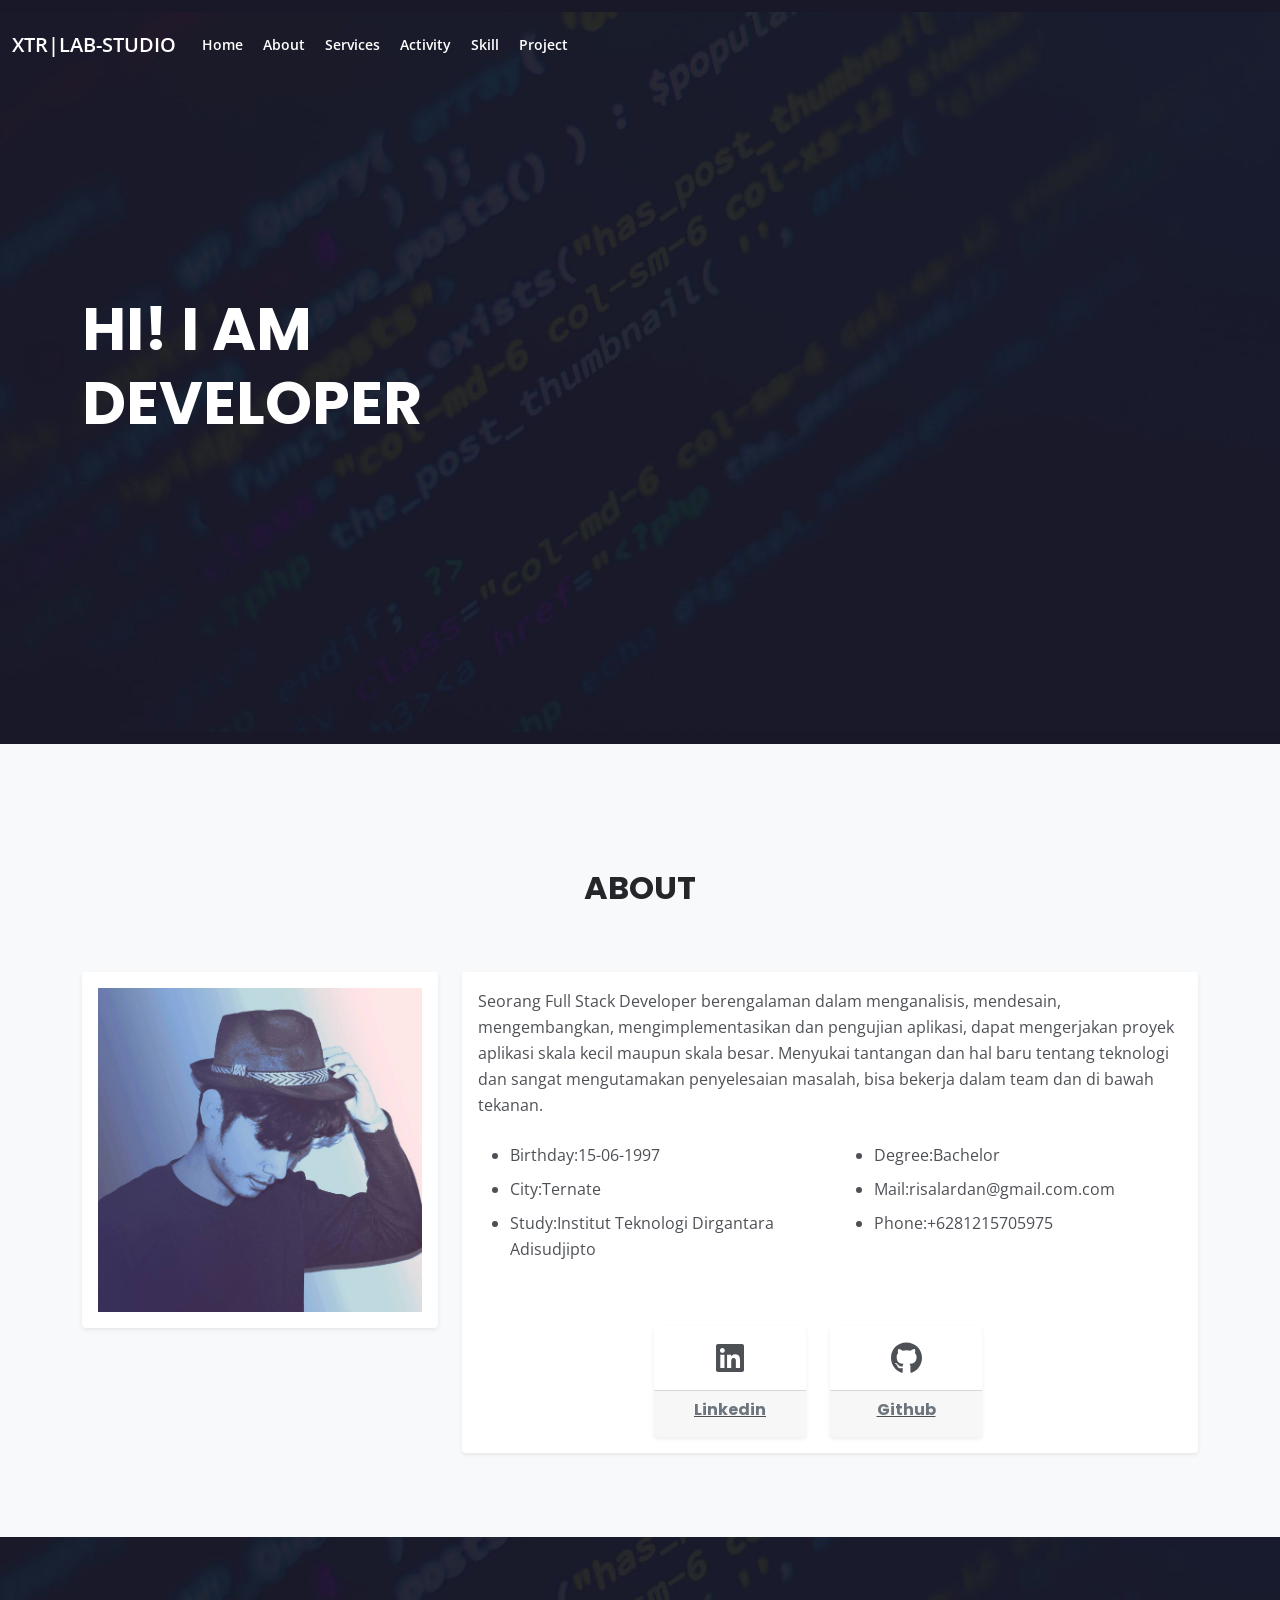
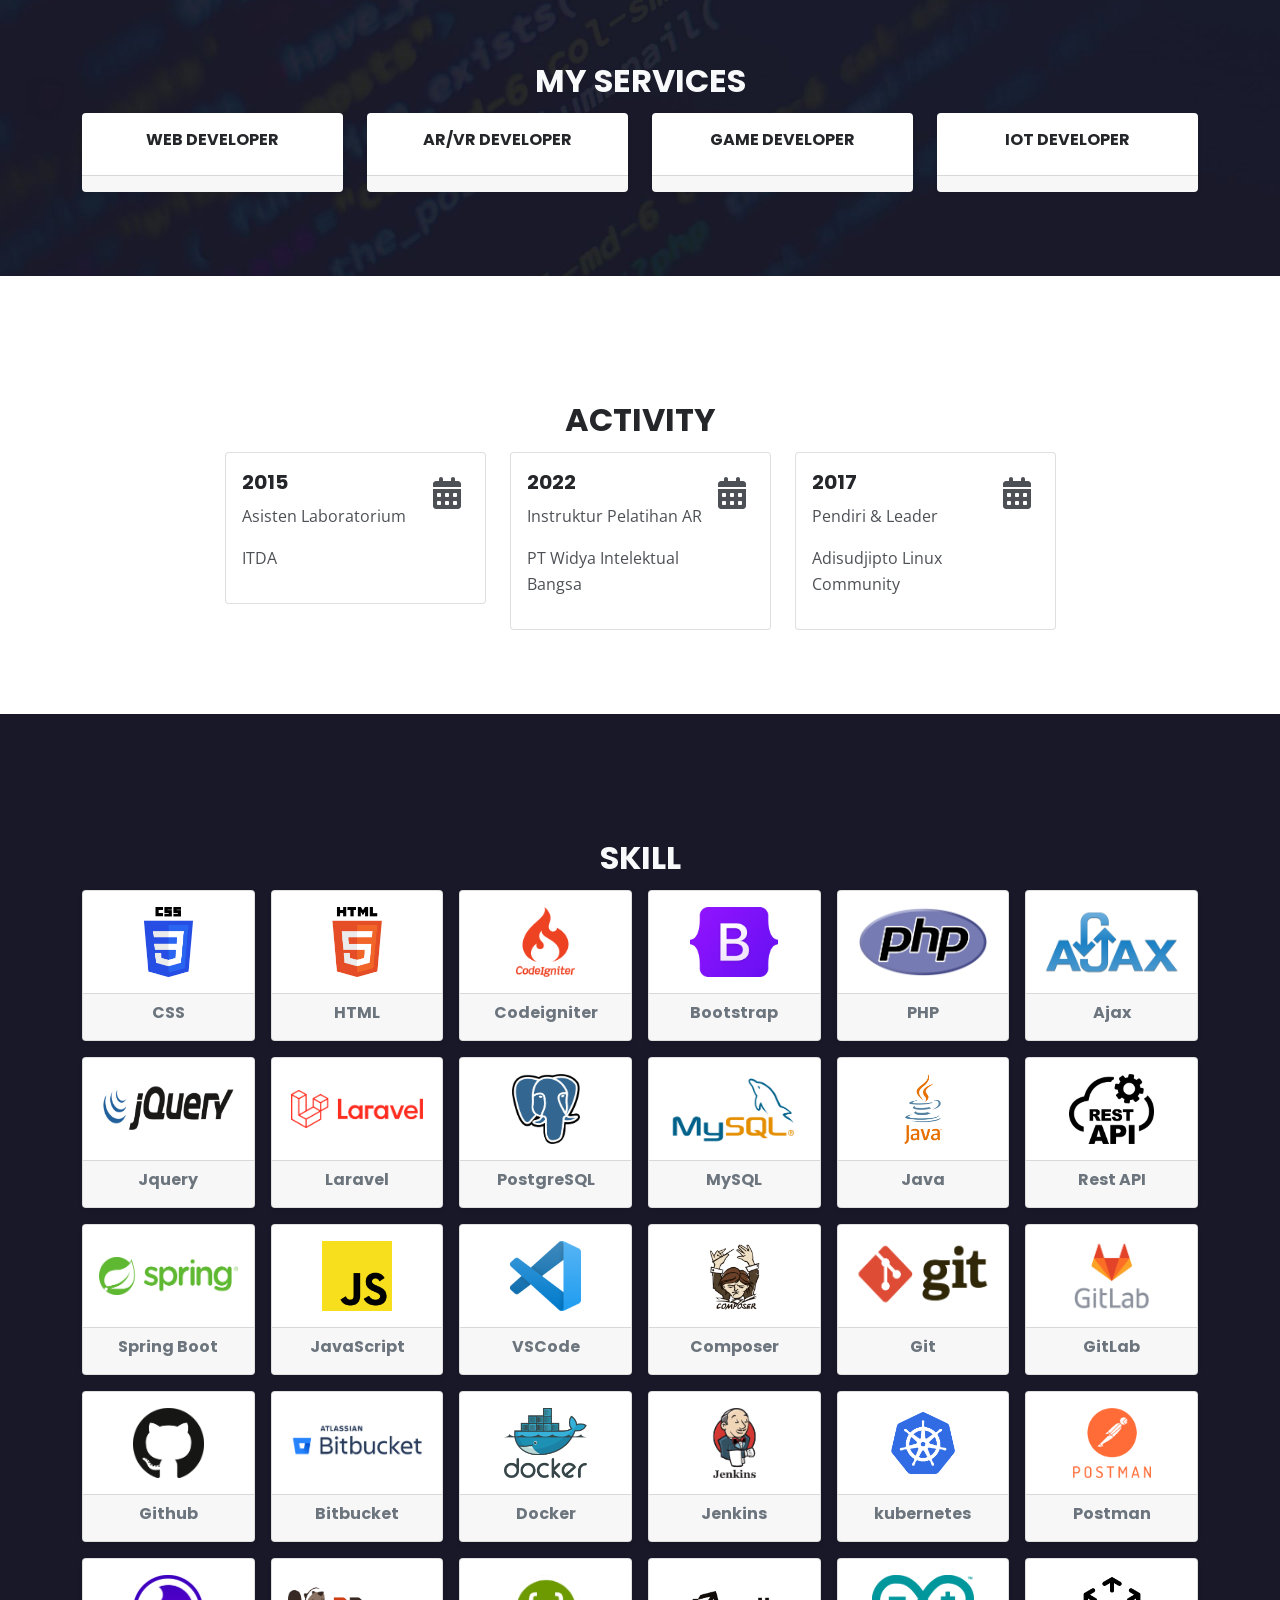
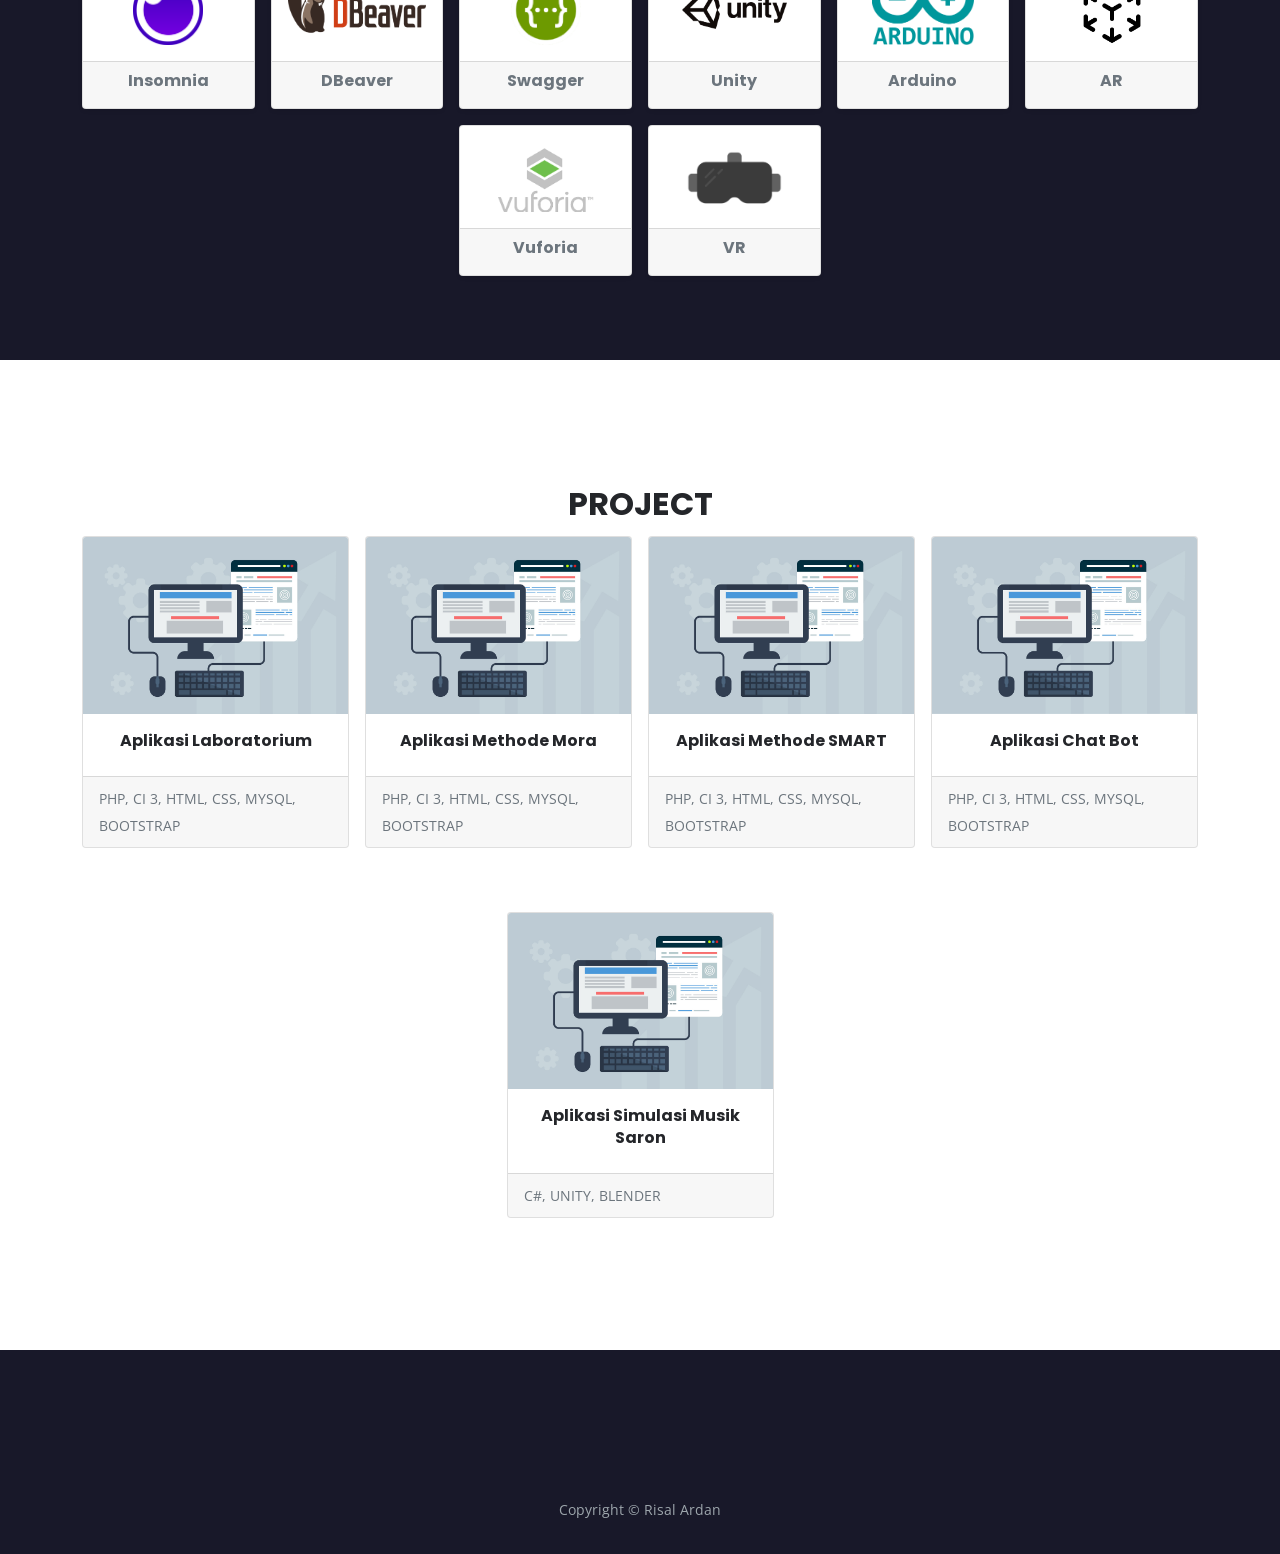
==== commit ebe0c710: "update data" ====
--- a/index.html
+++ b/index.html
@@ -131,8 +131,8 @@
                                             </ul>
                                         </div>
                                     </div>
-                                    <!-- <div class="row row-cols-1 row-cols-sm-2 row-cols-md-4 g-4 d-flex justify-content-center">
-                                        <div class="col">
+                                    <div class="row row-cols-1 row-cols-sm-2 row-cols-md-4 g-4 d-flex justify-content-center">
+                                        <!-- <div class="col">
                                             <div class="card shadow-sm border-0 card-transparent">
                                                 <div class="card-body ">
                                                     <div class="d-flex  justify-content-center">
@@ -145,7 +145,7 @@
                                                     
                                                 </div>
                                             </div>
-                                        </div>
+                                        </div> -->
                                         <div class="col">
                                             <div class="card shadow-sm border-0 card-transparent">
                                                 <div class="card-body ">
@@ -155,7 +155,7 @@
                                                     </div>
                                                 </div>
                                                 <div class="card-footer text-center " >
-                                                    <a href="" class="><h6 class="">Linkedin</h6></a>
+                                                    <a href="https://www.linkedin.com/in/r-ardan-732569151/"><h6 class="text-muted">Linkedin</h6></a>
                                                     
                                                 </div>
                                             </div>
@@ -168,11 +168,12 @@
                                                     </div>
                                                 </div>
                                                 <div class="card-footer text-center">
-                                                    <h6 class="text-muted">Github</h6>
+                                                    <a href="https://github.com/rname97"><h6 class="text-muted">Github</h6></a>
+                                                    <h6 class="text-muted"></h6>
                                                 </div>
                                             </div>
                                         </div>
-                                        <div class="col">
+                                        <!-- <div class="col">
                                             <div class="card shadow-sm border-0 card-transparent">
                                                 <div class="card-body ">
                                                     <div class="d-flex  justify-content-center">
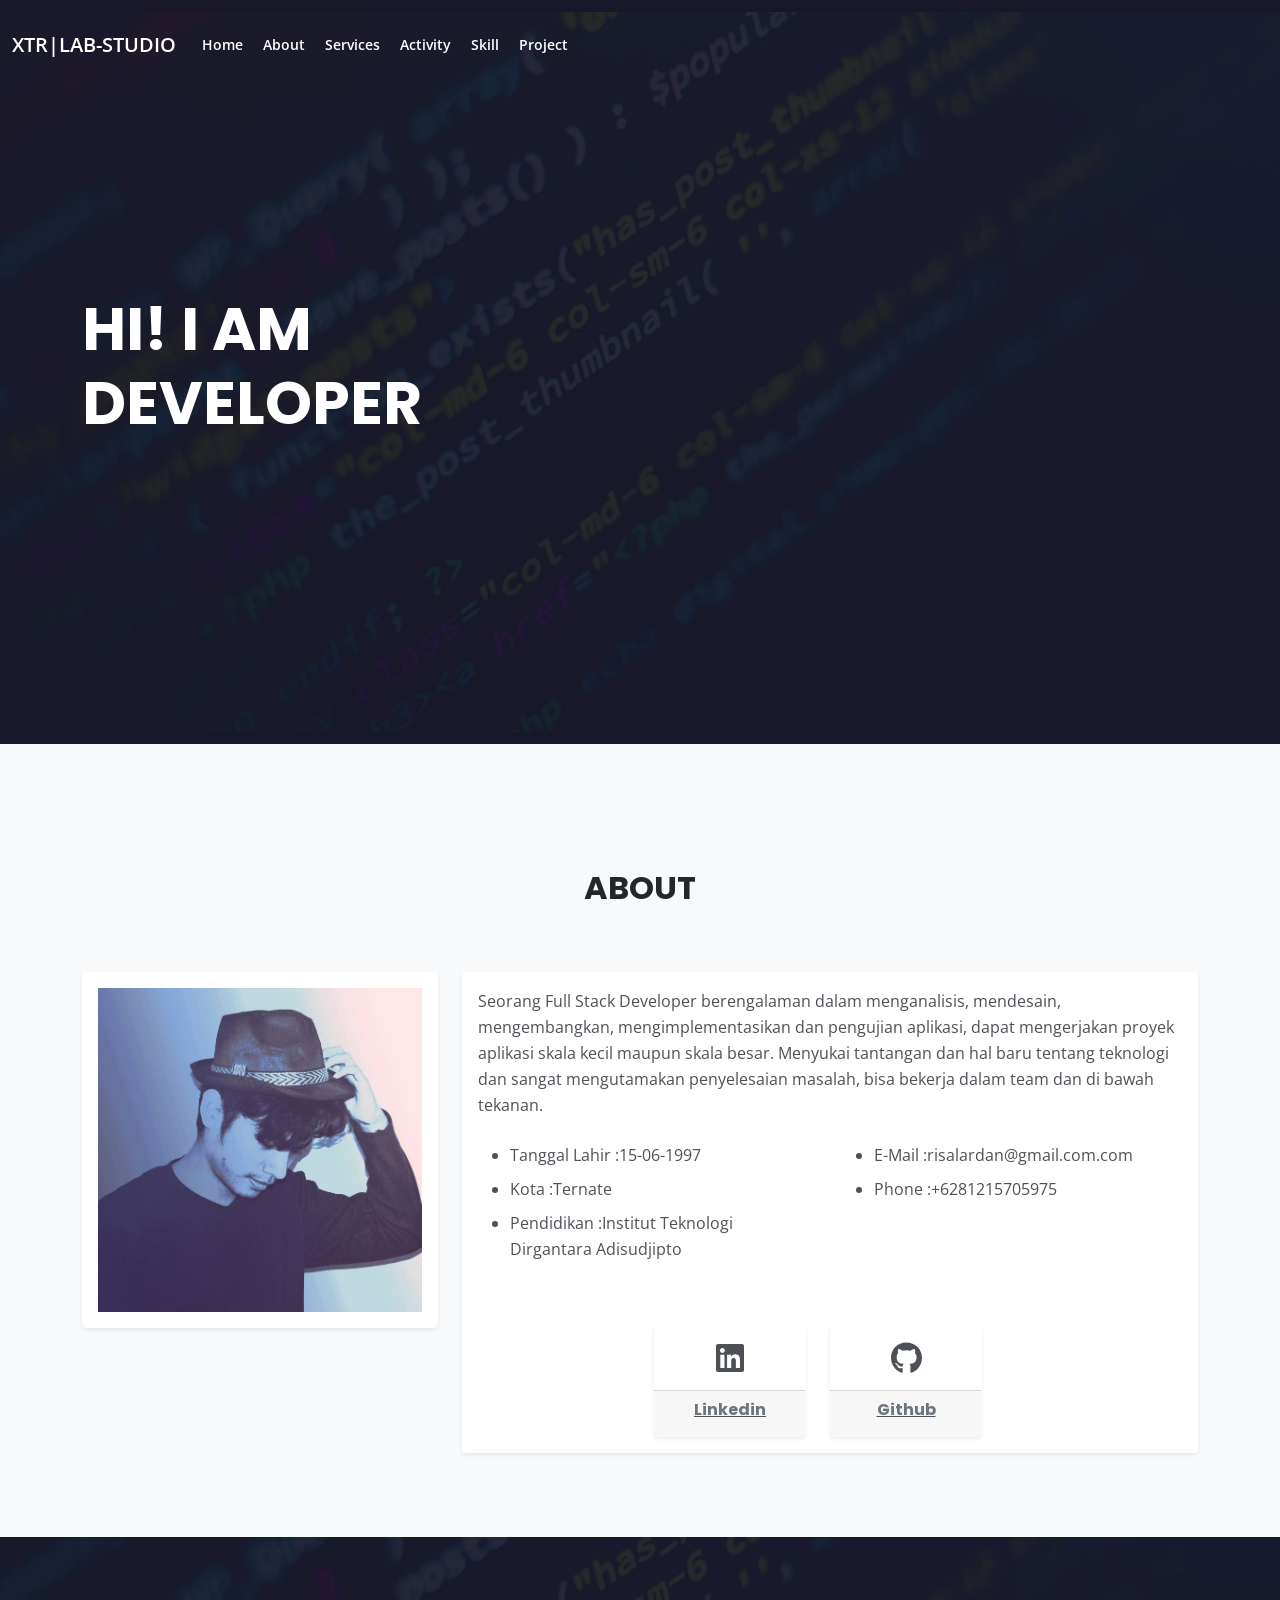
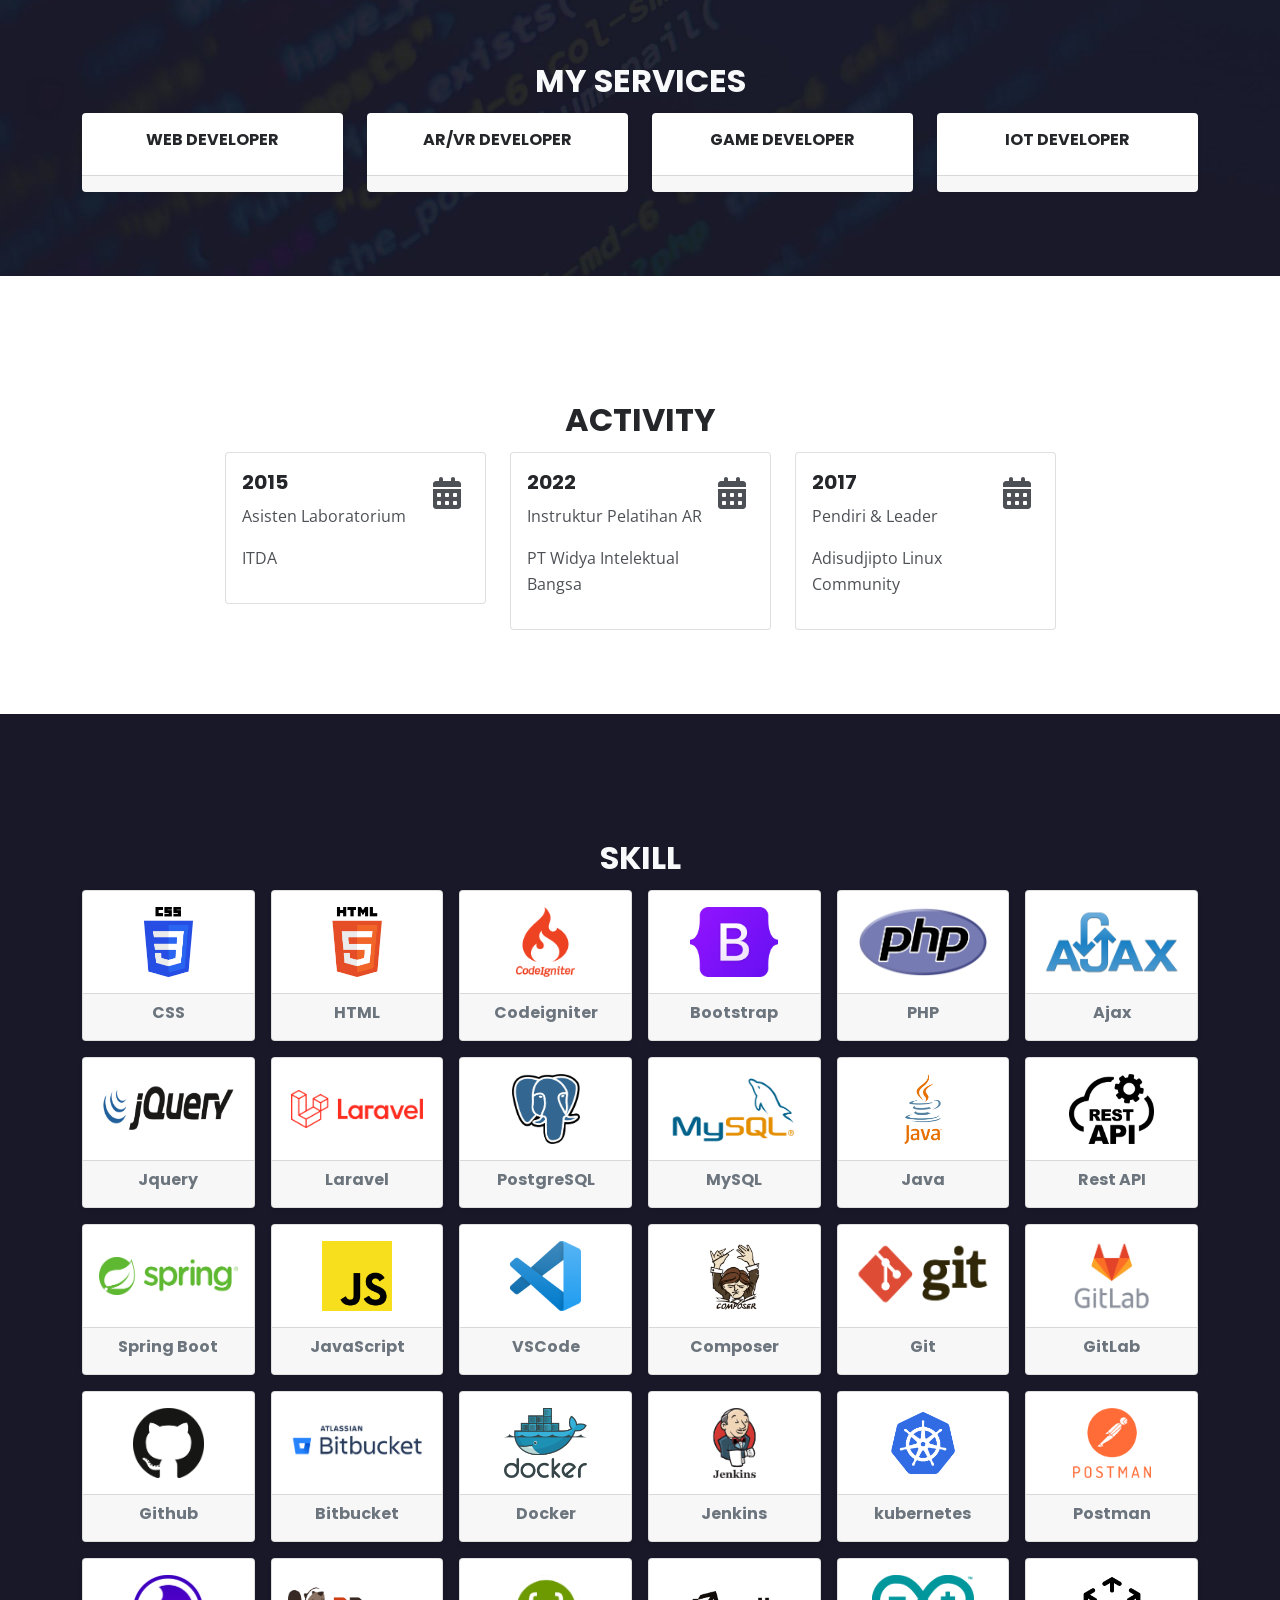
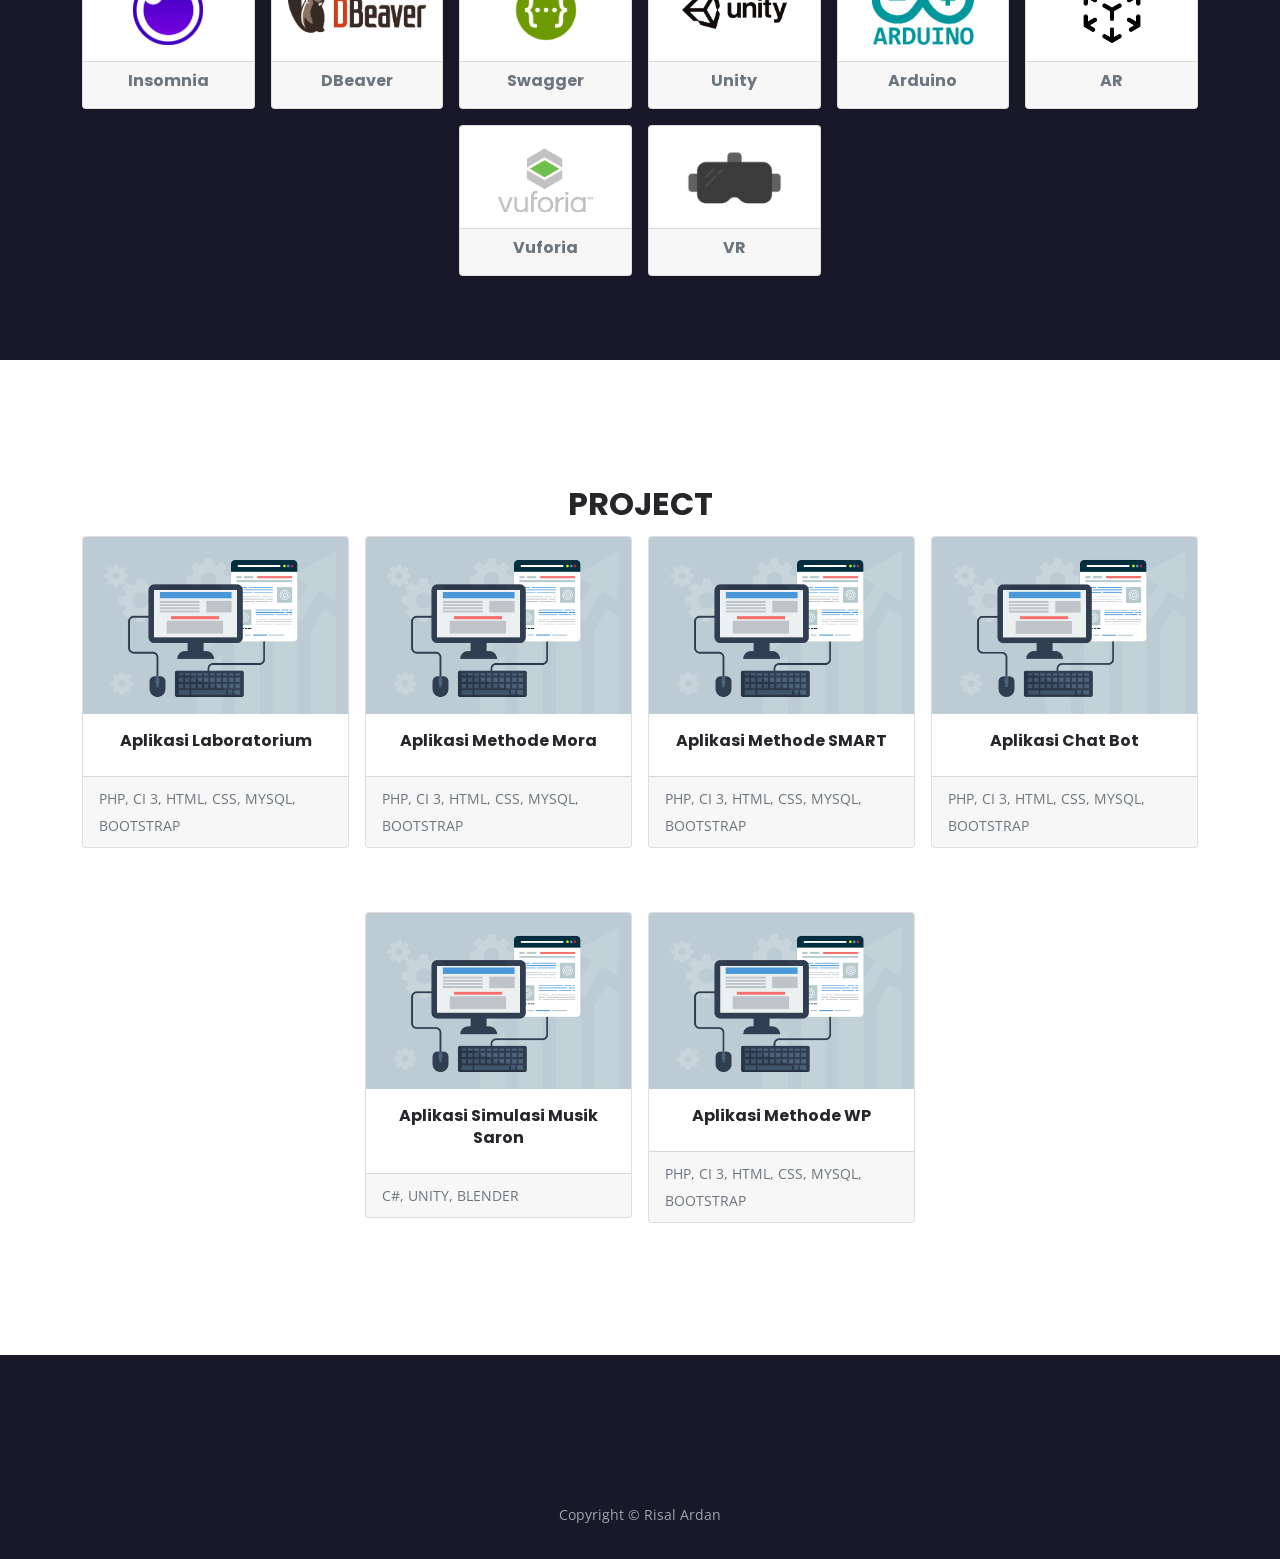
==== commit ca51c712: "update project" ====
--- a/index.html
+++ b/index.html
@@ -102,7 +102,7 @@
                     <div class="col-lg-4">
                         <div class="card shadow-sm border-0 card-transparent">
                             <div class="card-body ">
-                                <img src="./img/profil.jpg" alt=""class="img-fluid" style="">
+                                <img src="./img/profil.jpg" alt=""class="img-fluid">
                             </div>
                         </div>
                     </div>
@@ -114,38 +114,21 @@
                                     <div class="col-md-6 col-12">
                                         <div class="info-list">
                                             <ul>
-                                                <li class="pt-2"><span>Birthday:</span>15-06-1997</li>
-                                                <li class="pt-2"><span>City:</span>Ternate</li>
-                                                <li class="pt-2"><span>Study:</span>Institut Teknologi Dirgantara Adisudjipto</li>
-                                                <!-- <li class="pt-2"><span>Website:</span>www.smarteyeapps.com</li> -->
+                                                <li class="pt-2"><span>Tanggal Lahir :</span>15-06-1997</li>
+                                                <li class="pt-2"><span>Kota :</span>Ternate</li>
+                                                <li class="pt-2"><span>Pendidikan :</span>Institut Teknologi Dirgantara Adisudjipto</li>
                                             </ul>
                                         </div>
                                     </div>
                                     <div class="col-md-6 col-12">
                                         <div class="info-list">
                                             <ul>
-                                                <!-- <li class="pt-2"><span>Age:</span>25 Years</li> -->
-                                                <li class="pt-2"><span>Degree:</span>Bachelor</li>
-                                                <li class="pt-2"><span>Mail:</span>risalardan@gmail.com.com</li>
-                                                <li class="pt-2"><span>Phone:</span>+6281215705975</li>
+                                                <li class="pt-2"><span>E-Mail :</span>risalardan@gmail.com.com</li>
+                                                <li class="pt-2"><span>Phone :</span>+6281215705975</li>
                                             </ul>
                                         </div>
                                     </div>
                                     <div class="row row-cols-1 row-cols-sm-2 row-cols-md-4 g-4 d-flex justify-content-center">
-                                        <!-- <div class="col">
-                                            <div class="card shadow-sm border-0 card-transparent">
-                                                <div class="card-body ">
-                                                    <div class="d-flex  justify-content-center">
-                                                        
-                                                        <i class="fa-solid fa-envelope fa-solid fa-2x"></i>
-                                                    </div>
-                                                </div>
-                                                <div class="card-footer text-center " >
-                                                    <a href="" class="><h6 class="">Email</h6></a>
-                                                    
-                                                </div>
-                                            </div>
-                                        </div> -->
                                         <div class="col">
                                             <div class="card shadow-sm border-0 card-transparent">
                                                 <div class="card-body ">
@@ -291,9 +274,7 @@
                                         <div class="p-2"><i class="fas fa-calendar-alt fa-2x"></i></div>
                                         
                                       </div>
-                                  <div class="cover">
-                                    <div><a href="project-05.html" class="btn btn-primary btn-sm">View</a></div>
-                                </div>
+                                  
                             </div>
                             
                         </div>
@@ -307,9 +288,7 @@
                                         <div class="p-2"><i class="fas fa-calendar-alt fa-2x"></i></div>
                                         
                                       </div>
-                                  <div class="cover">
-                                    <div><a href="project-05.html" class="btn btn-primary btn-sm">View</a></div>
-                                </div>
+                                 
                             </div>
                             
                         </div>
@@ -324,9 +303,7 @@
                                         <div class="p-2"><i class="fas fa-calendar-alt fa-2x"></i></div>
                                         
                                       </div>
-                                  <div class="cover">
-                                    <div><a href="project-05.html" class="btn btn-primary btn-sm">View</a></div>
-                                </div>
+                                 
                             </div>
                             
                         </div>
@@ -968,6 +945,23 @@
                             </div>
                             <div class="card-footer">
                             <small class="text-muted">C#, UNITY, BLENDER</small>
+                            </div>
+                        </div>
+                    </div>
+                    <div class="col">
+                        <div class="card mb-5">
+                            <div class="item">
+                                <img src="./img/project.jpg" class="card-img-top imagex" alt="...">     
+                                <div class="cover">
+                                    <div><a href="project-06.html" class="btn btn-primary btn-lg">View</a></div>
+                                </div>
+                            </div>
+                            <div class="card-body text-center">
+                                <h6 class="card-title">Aplikasi Methode WP</h6>
+                            <!-- <p class="card-text">This is a longer card with supporting text below as a natural lead-in to additional content</p> -->
+                            </div>
+                            <div class="card-footer">
+                                <small class="text-muted">PHP, CI 3, HTML, CSS, MYSQL, BOOTSTRAP</small>
                             </div>
                         </div>
                     </div>
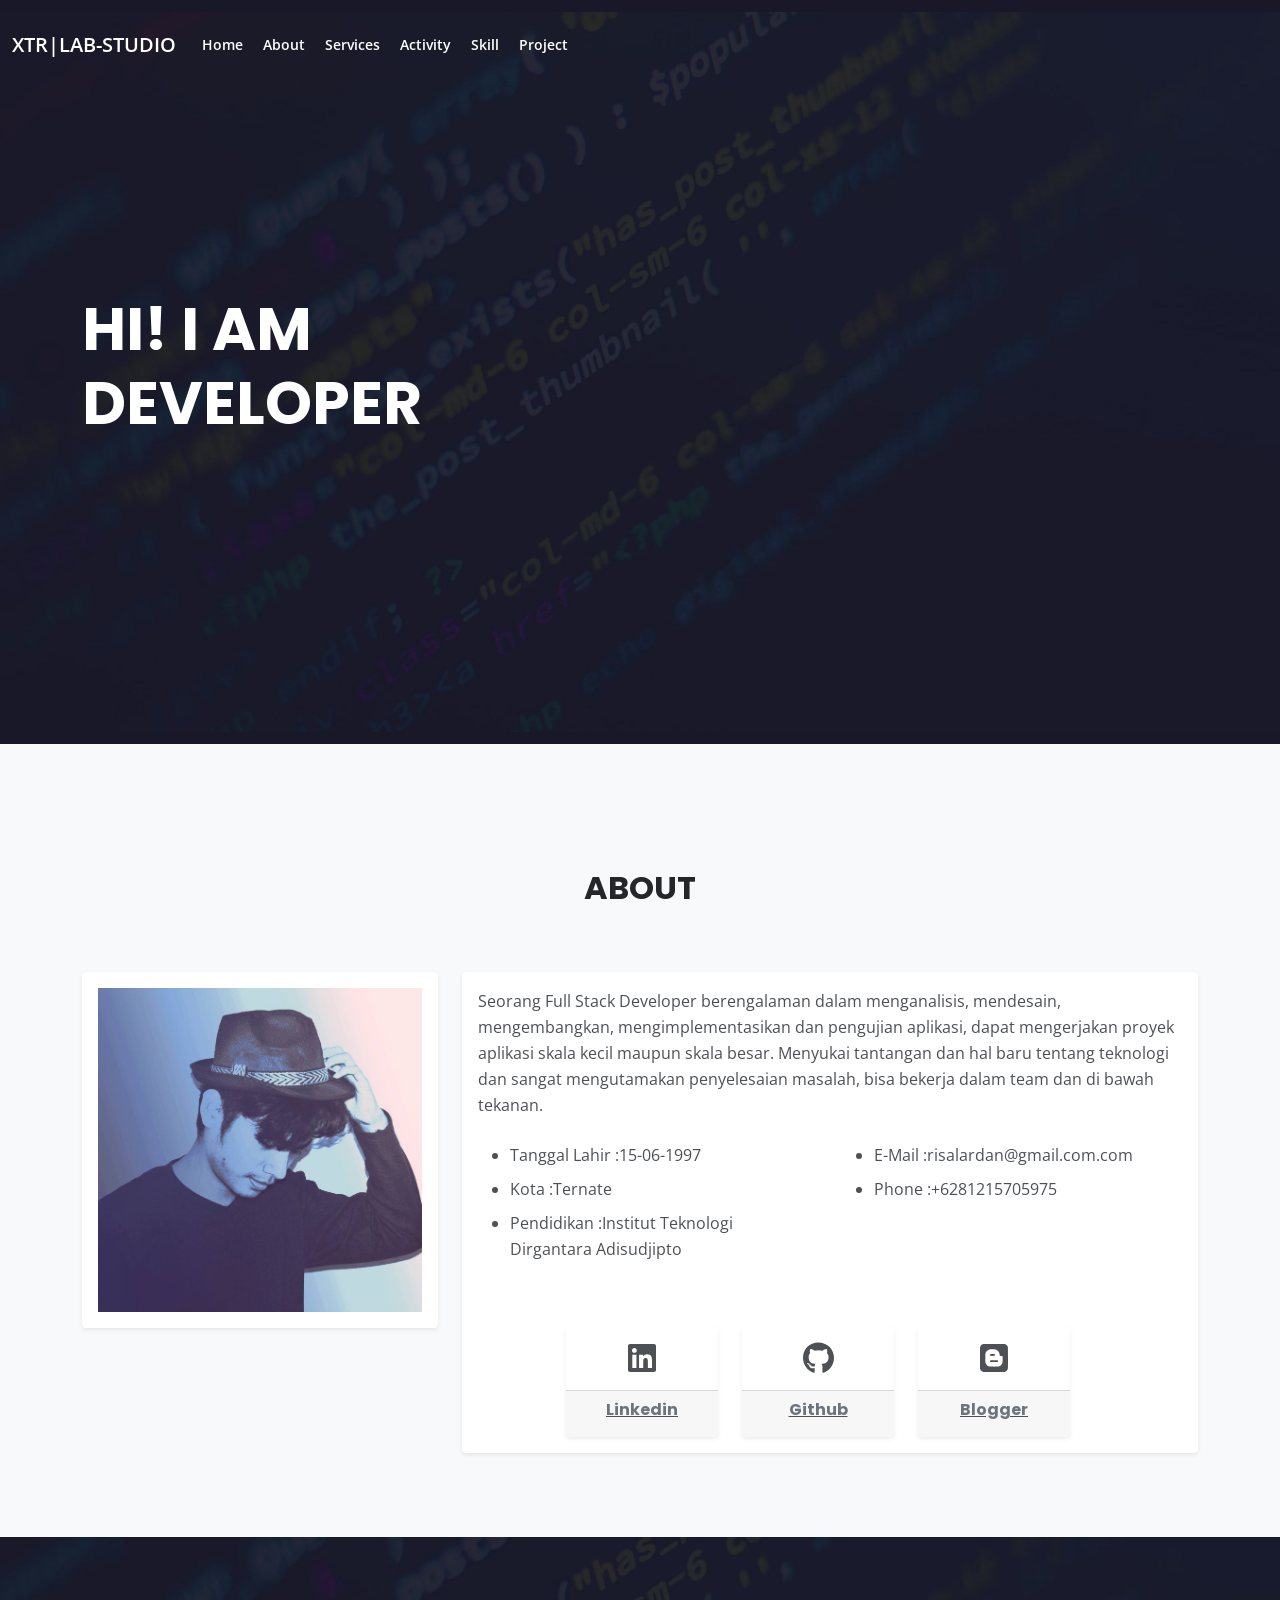
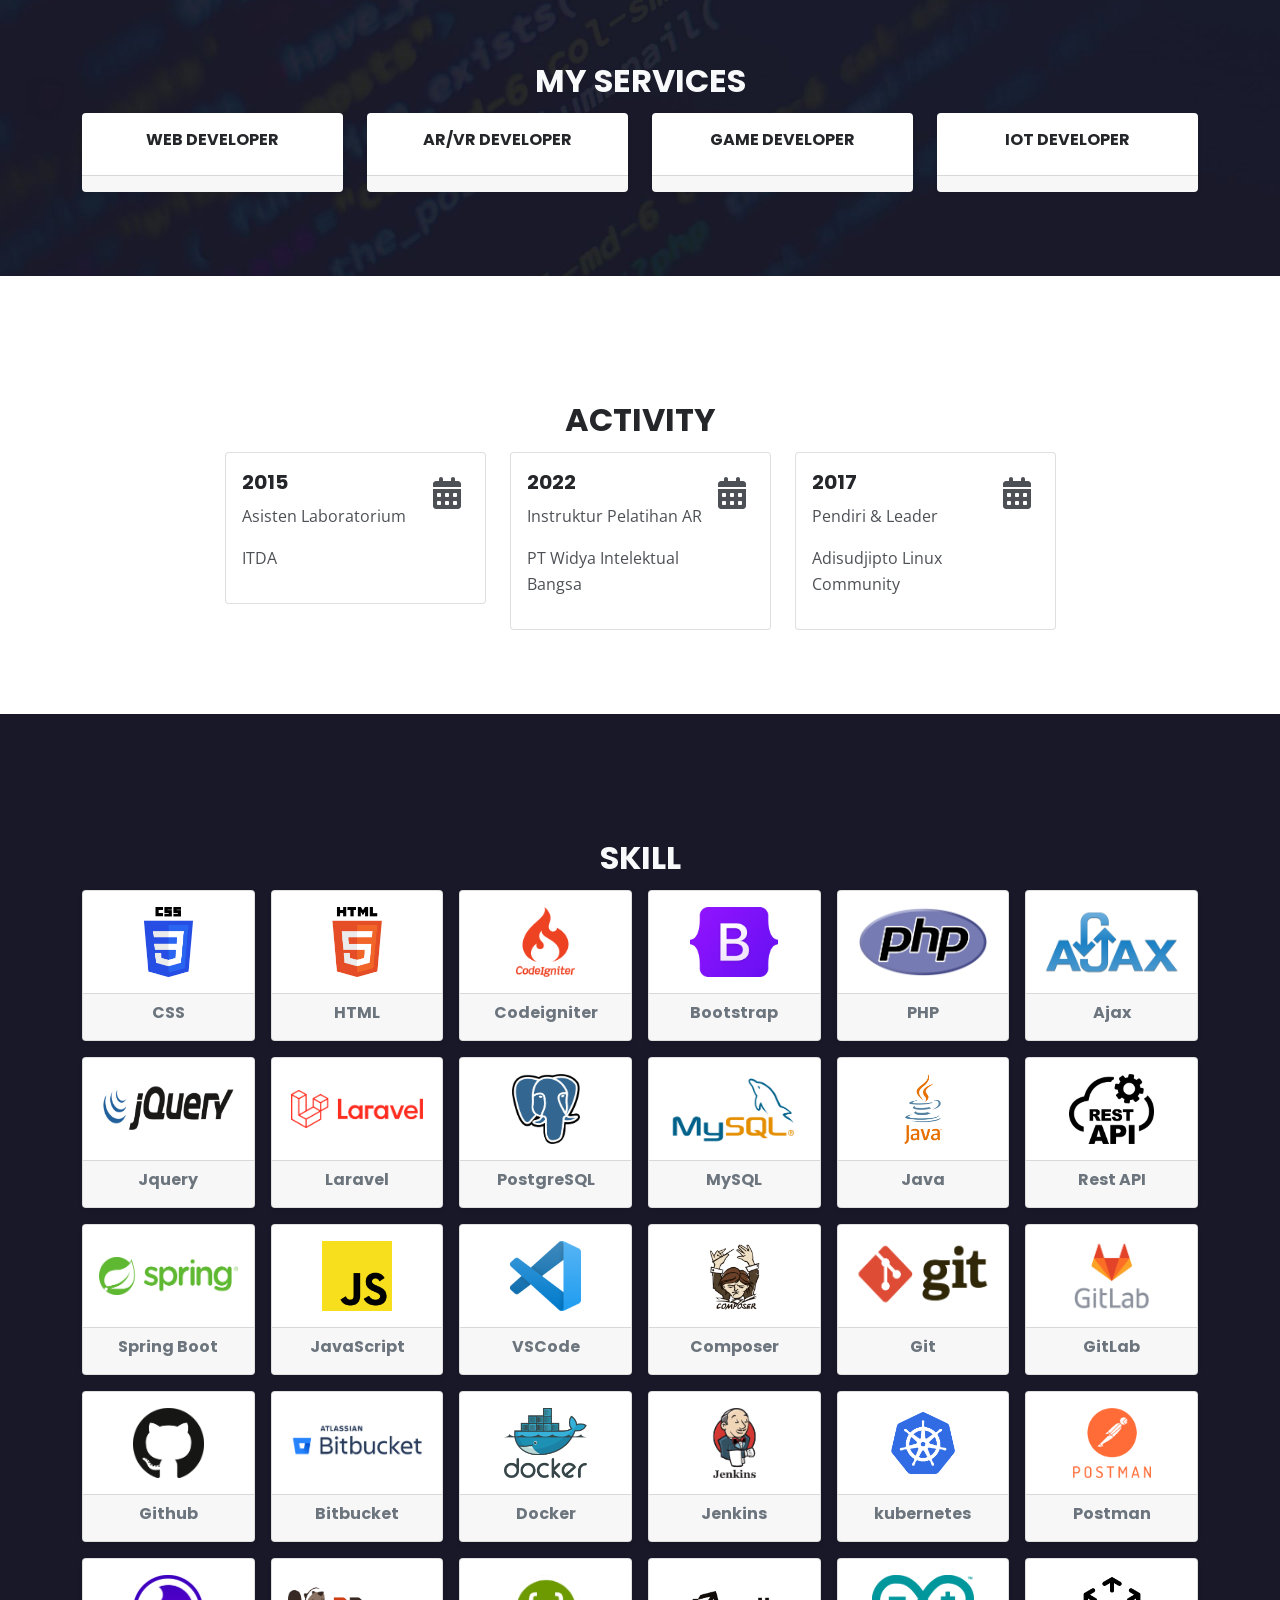
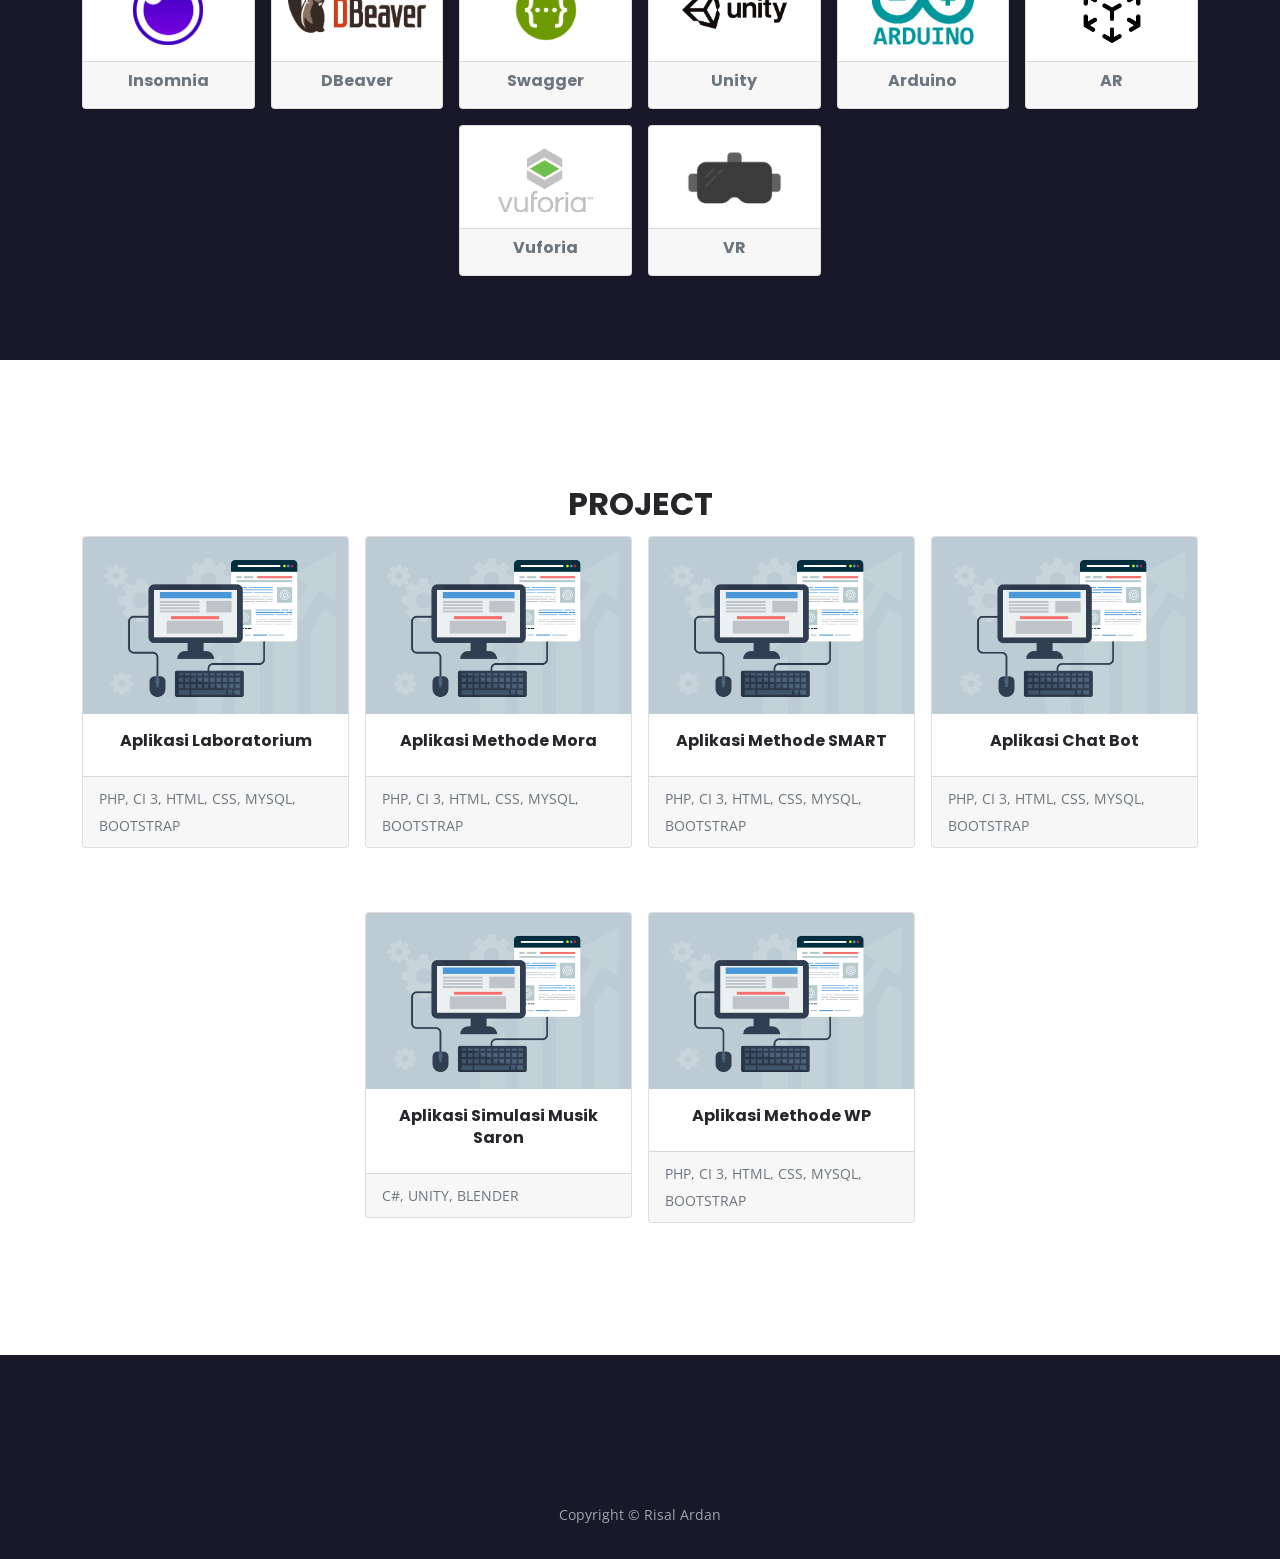
==== commit a963668b: "add data" ====
--- a/index.html
+++ b/index.html
@@ -156,7 +156,7 @@
                                                 </div>
                                             </div>
                                         </div>
-                                        <!-- <div class="col">
+                                        <div class="col">
                                             <div class="card shadow-sm border-0 card-transparent">
                                                 <div class="card-body ">
                                                     <div class="d-flex  justify-content-center">
@@ -164,10 +164,10 @@
                                                     </div>
                                                 </div>
                                                 <div class="card-footer text-center">
-                                                    <h6 class="text-muted">Blogger</h6>
+                                                    <a href="https://blackcode-it.blogspot.com/"><h6 class="text-muted">Blogger</h6></a>
                                                 </div>
                                             </div>
-                                        </div> -->
+                                        </div>
                                     </div>
                                 </div>
                                
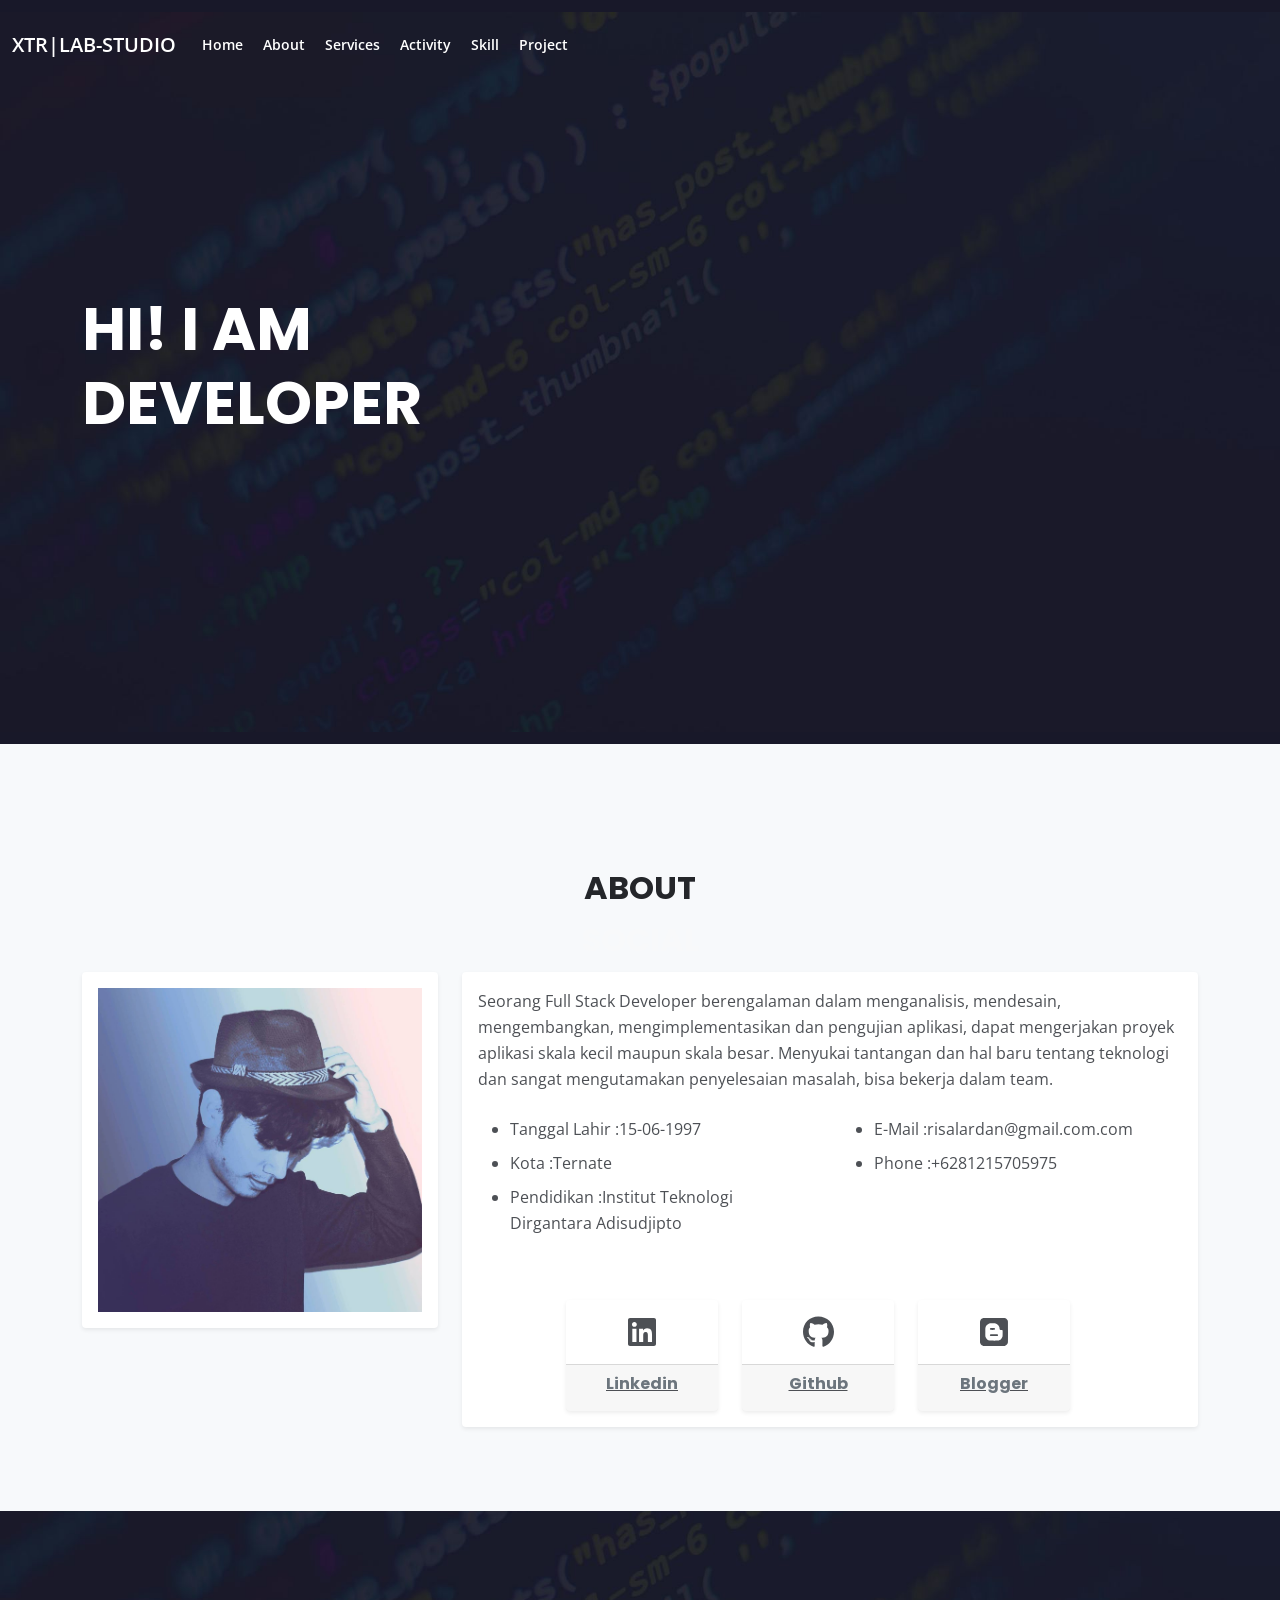
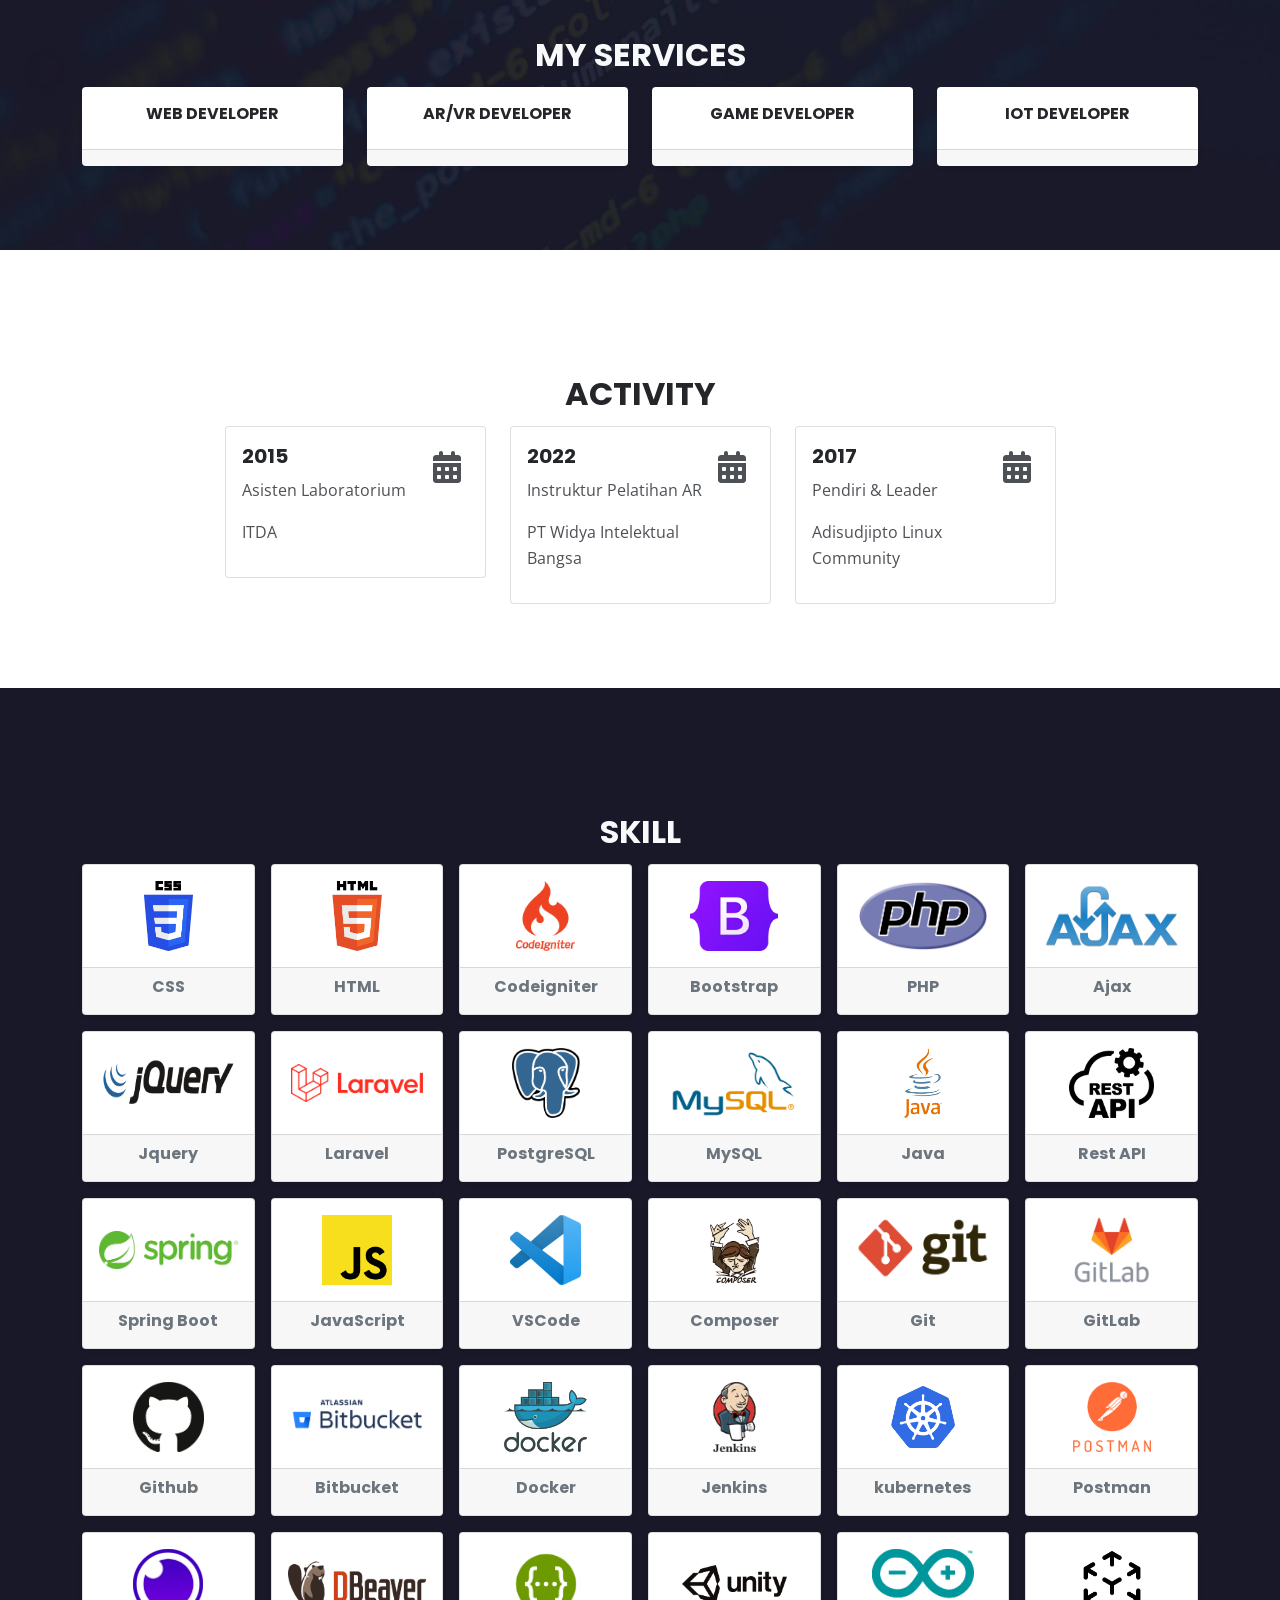
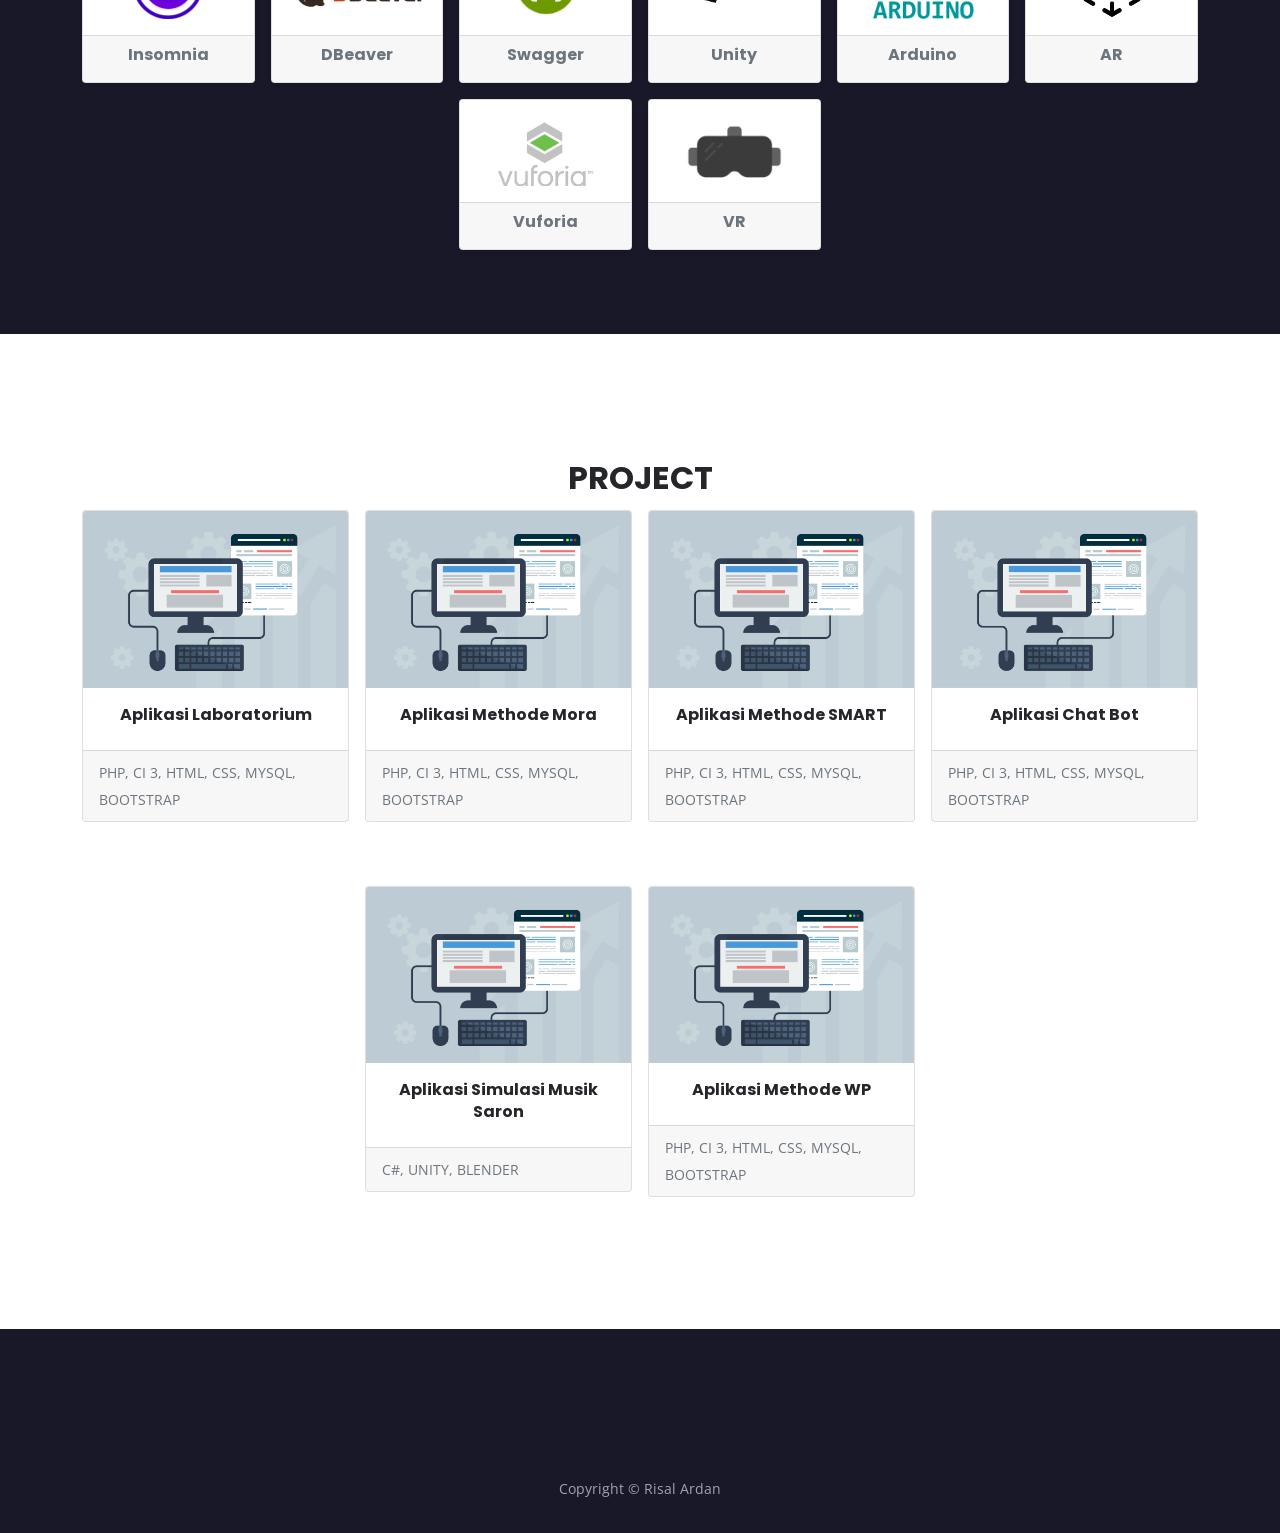
==== commit 1734fe69: "add data" ====
--- a/index.html
+++ b/index.html
@@ -110,7 +110,7 @@
                         <div class="card shadow-sm border-0 card-transparent">
                             <div class="card-body bg-transparent justify-content-center">
                                 <div class="row">
-                                    <p>Seorang Full Stack Developer berengalaman dalam menganalisis, mendesain, mengembangkan, mengimplementasikan dan pengujian aplikasi, dapat mengerjakan proyek aplikasi skala kecil maupun skala besar. Menyukai tantangan dan hal baru tentang teknologi dan sangat mengutamakan penyelesaian masalah, bisa bekerja dalam team dan di bawah tekanan.</p>
+                                    <p>Seorang Full Stack Developer berengalaman dalam menganalisis, mendesain, mengembangkan, mengimplementasikan dan pengujian aplikasi, dapat mengerjakan proyek aplikasi skala kecil maupun skala besar. Menyukai tantangan dan hal baru tentang teknologi dan sangat mengutamakan penyelesaian masalah, bisa bekerja dalam team.</p>
                                     <div class="col-md-6 col-12">
                                         <div class="info-list">
                                             <ul>
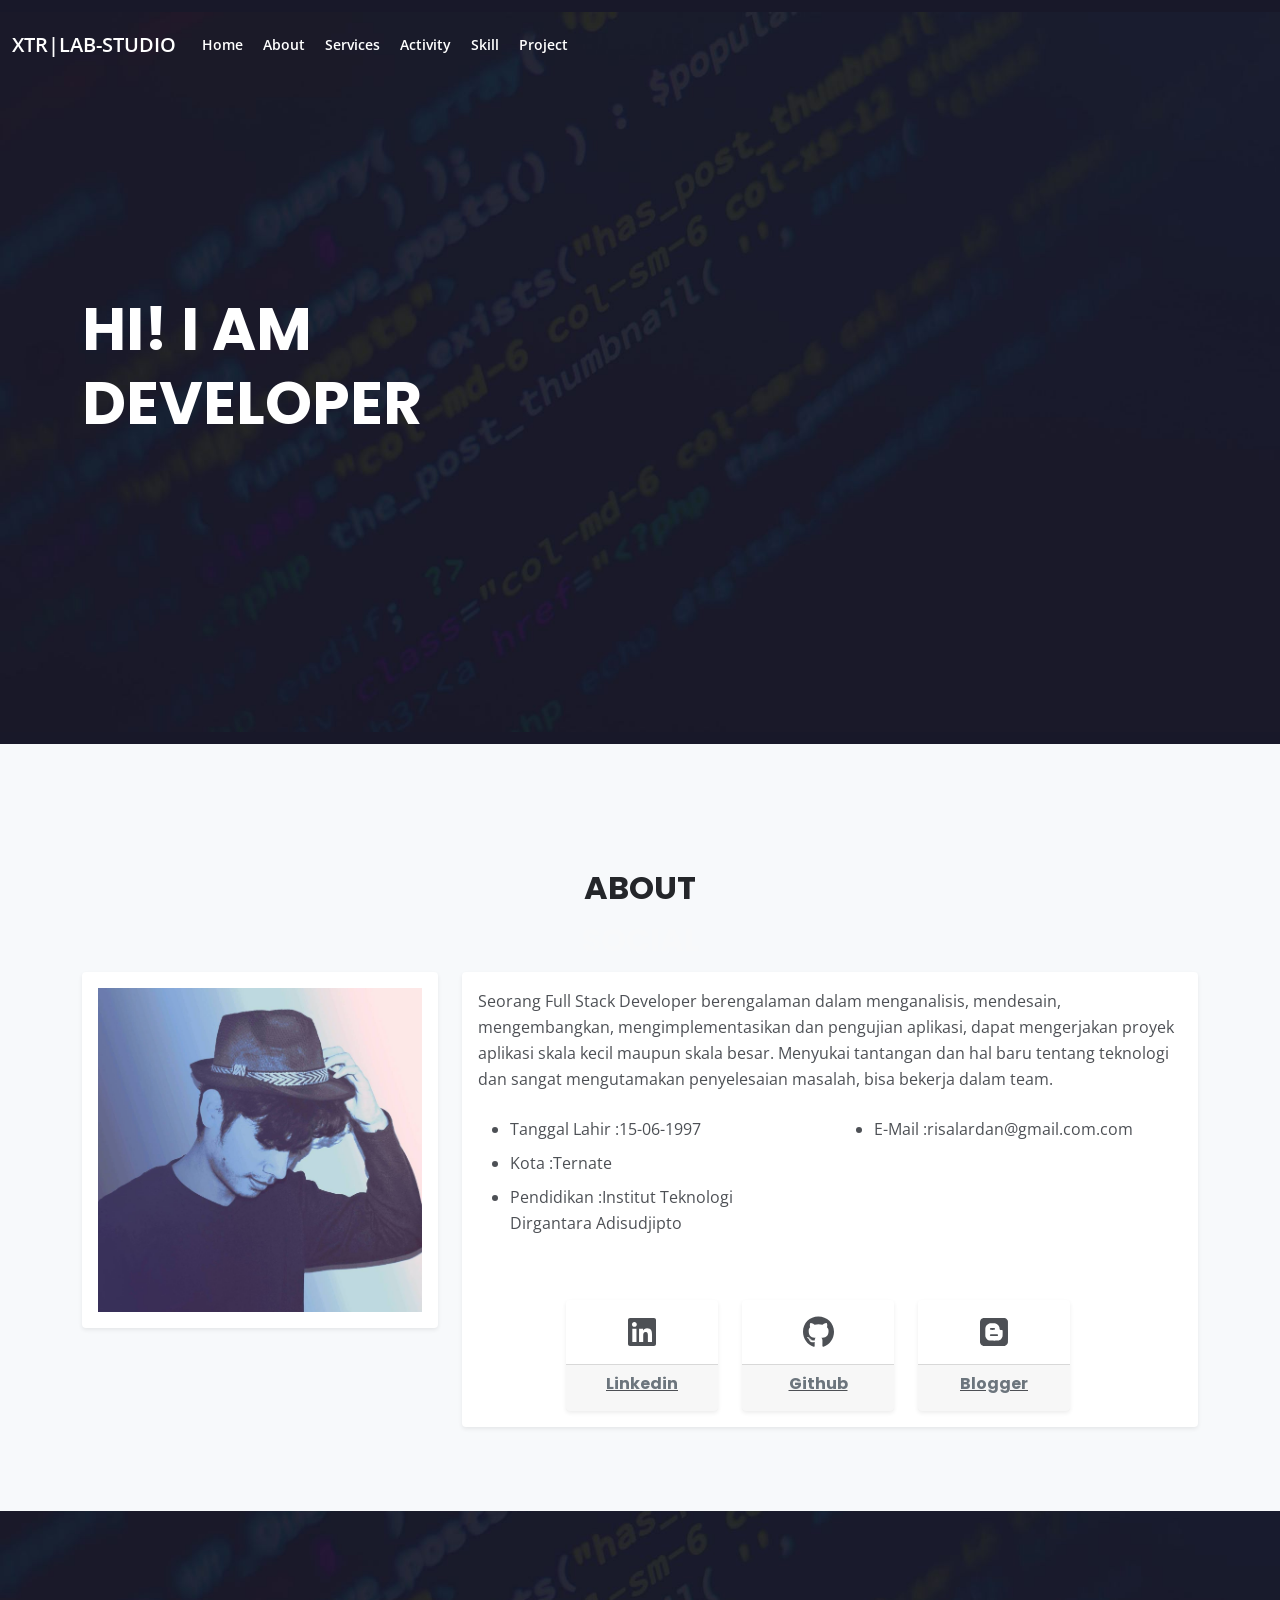
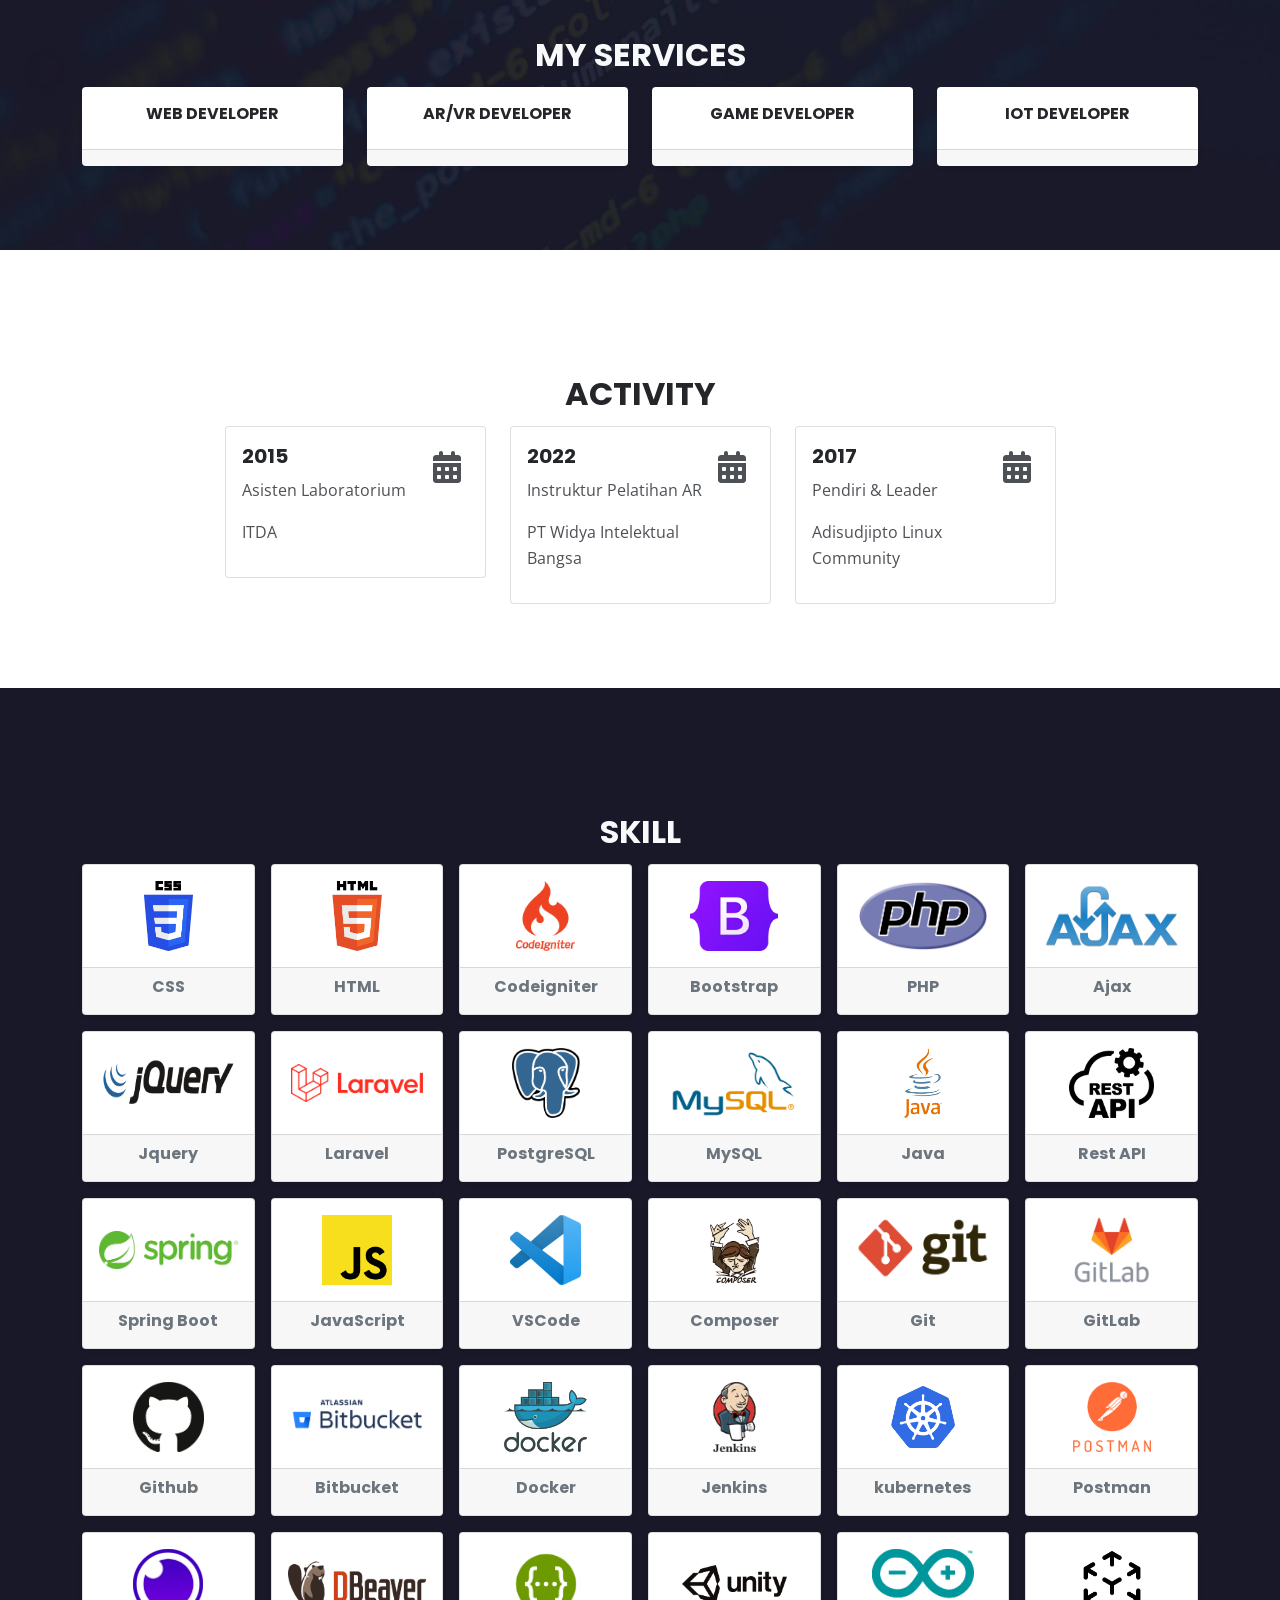
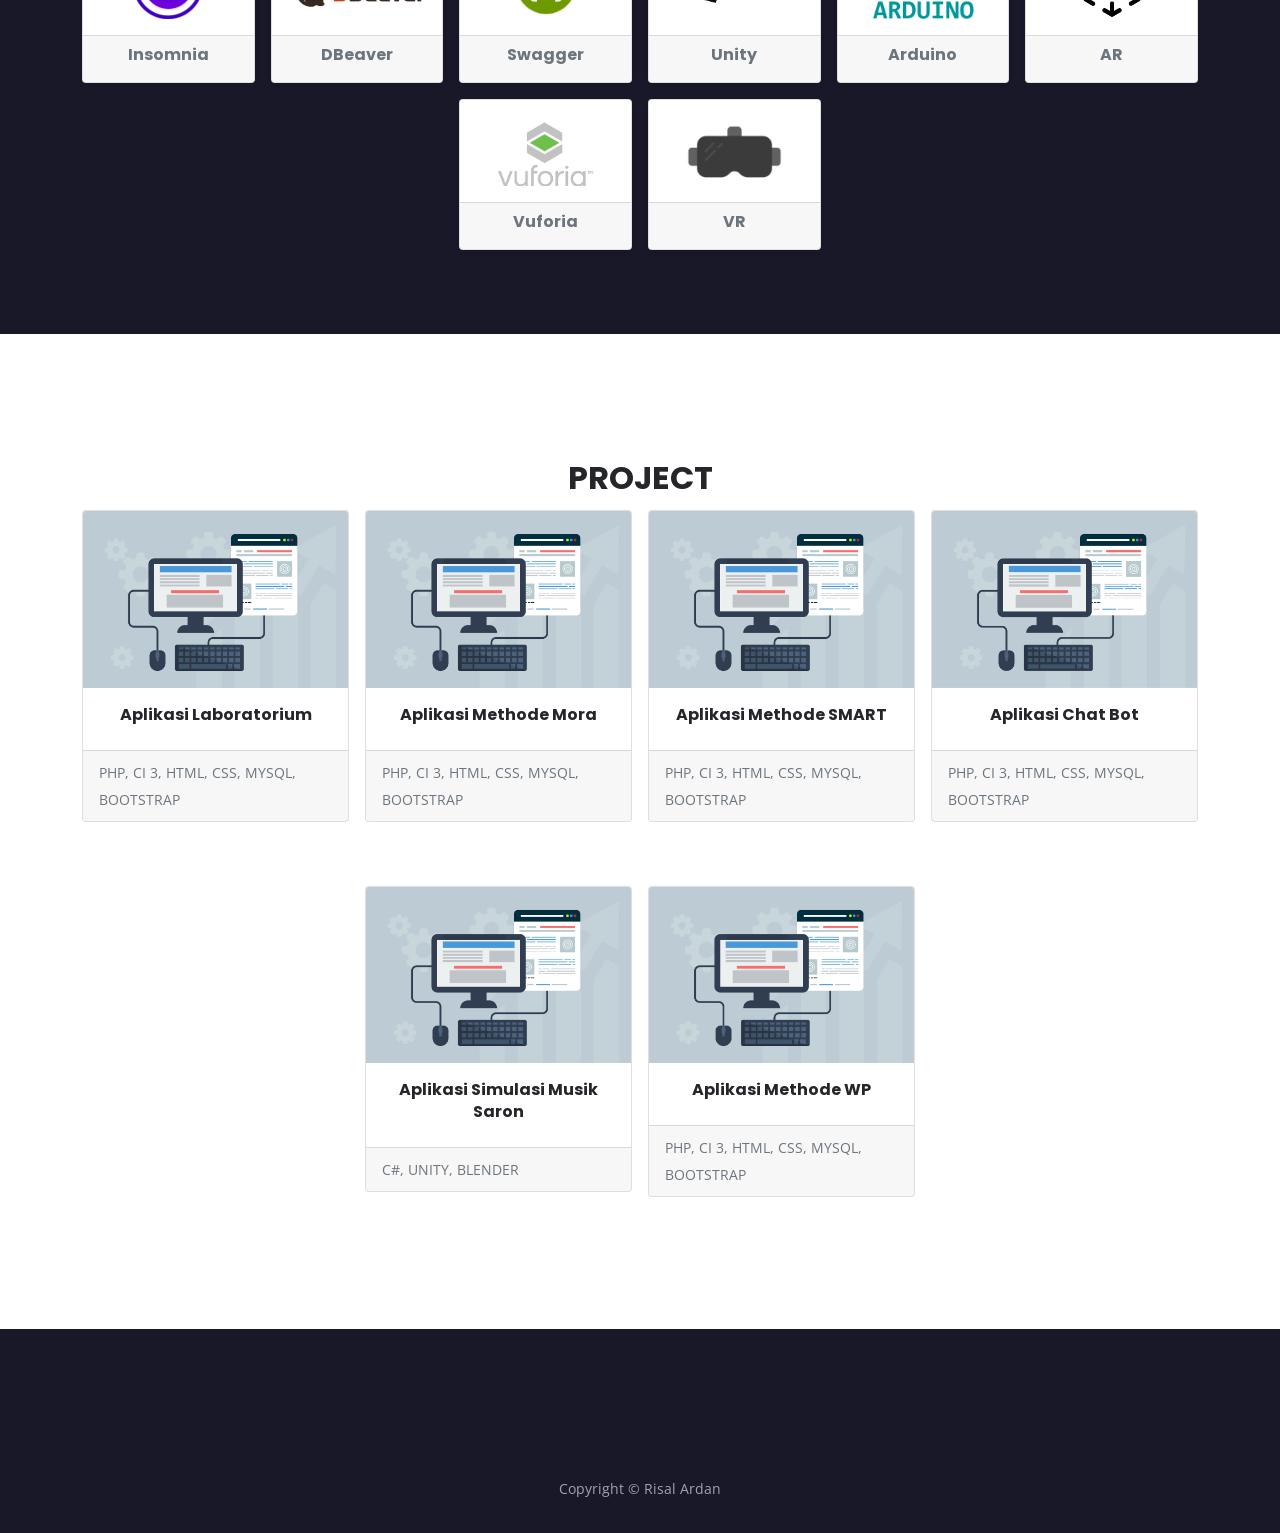
==== commit 7ac8db61: "update" ====
--- a/index.html
+++ b/index.html
@@ -124,7 +124,6 @@
                                         <div class="info-list">
                                             <ul>
                                                 <li class="pt-2"><span>E-Mail :</span>risalardan@gmail.com.com</li>
-                                                <li class="pt-2"><span>Phone :</span>+6281215705975</li>
                                             </ul>
                                         </div>
                                     </div>
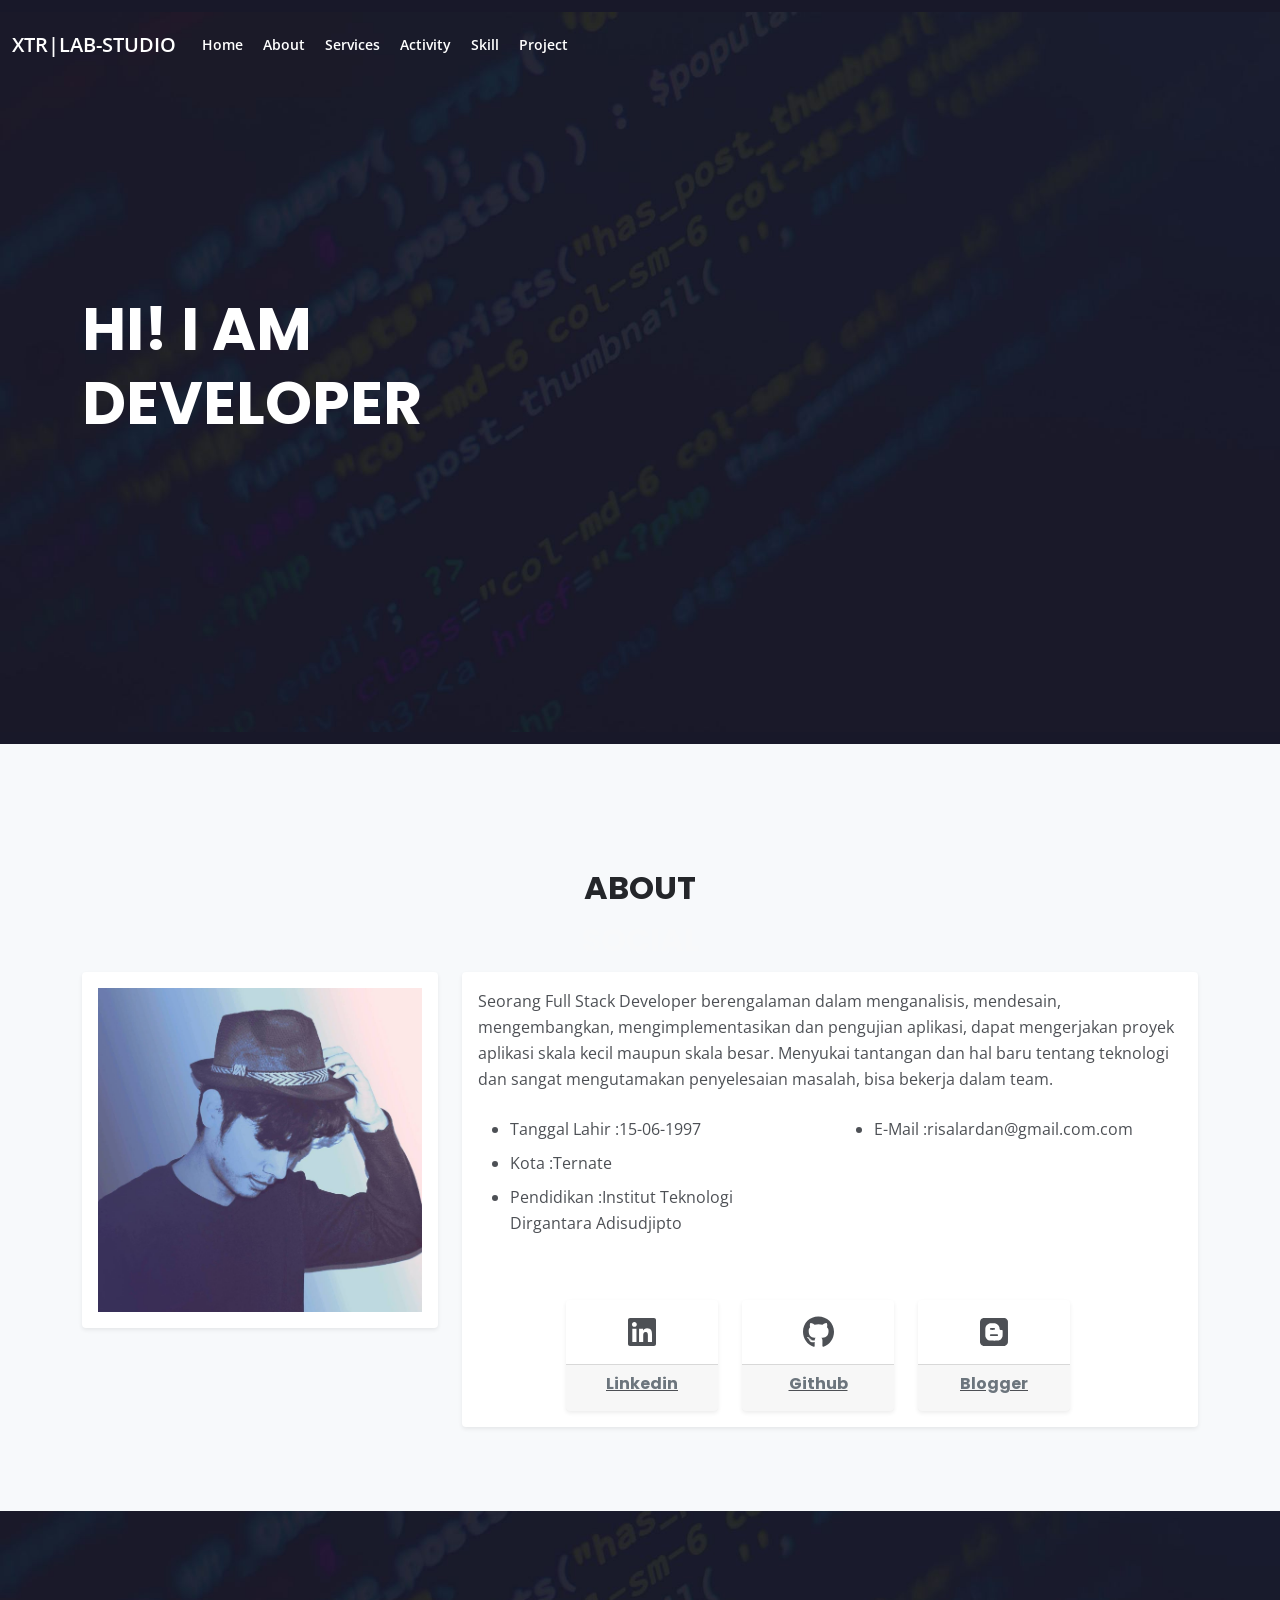
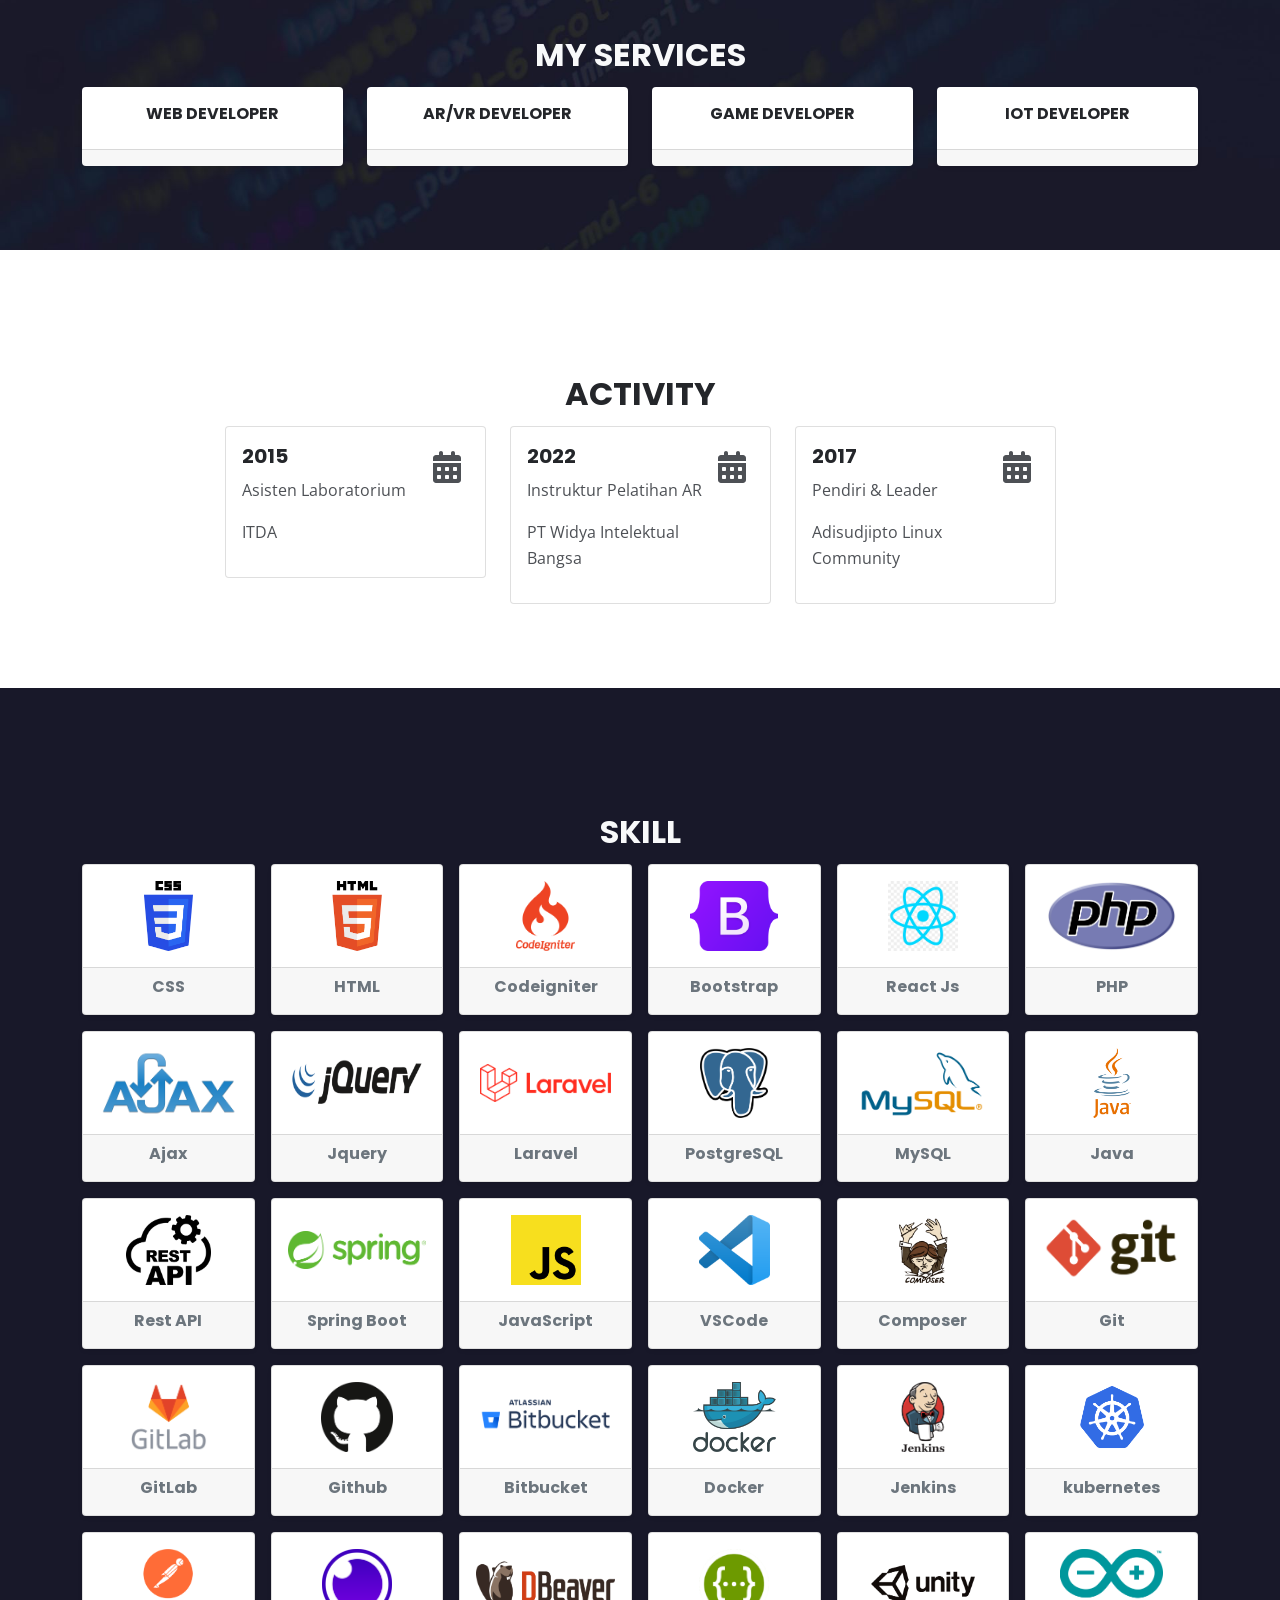
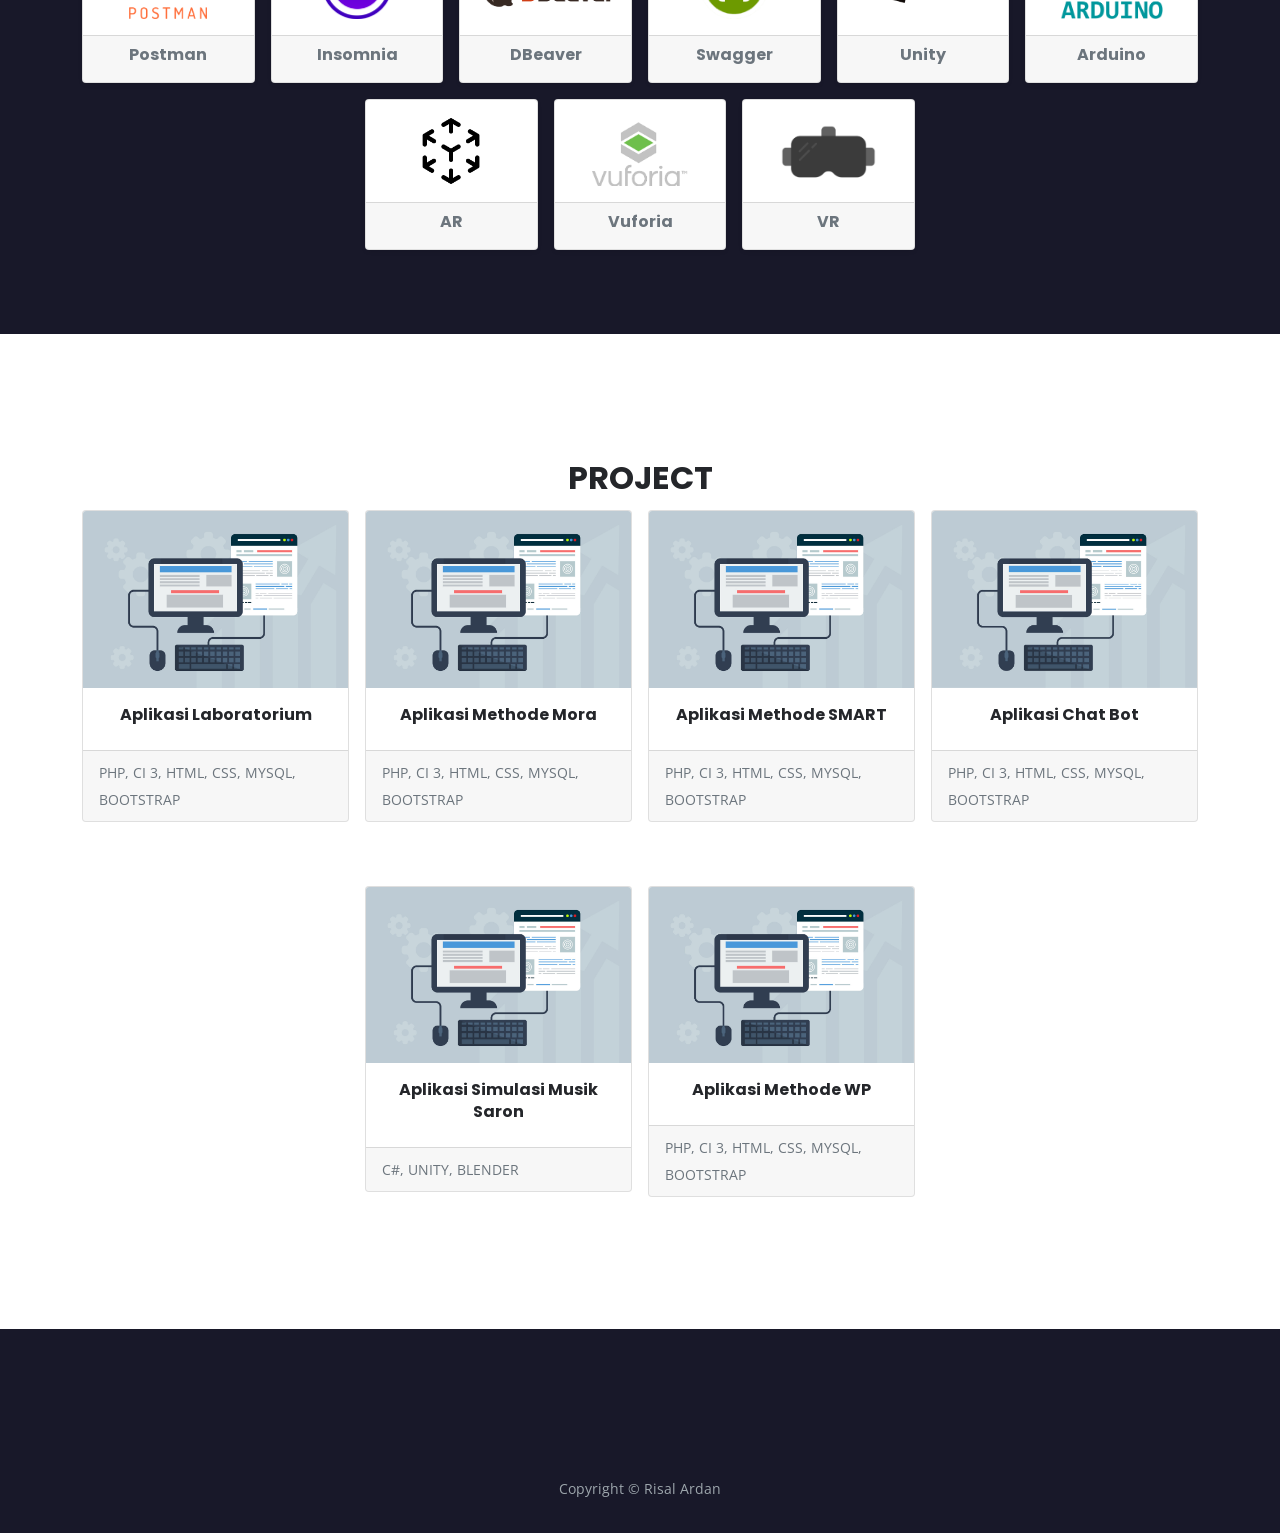
==== commit 3c89b3e0: "update project" ====
--- a/index.html
+++ b/index.html
@@ -489,6 +489,18 @@
                         <div class="card shadow-sm">
                             <div class="card-body ">
                                 <div class="d-flex  justify-content-center row-cols-md-4 ">
+                                    <img src="./img/react-js.png" alt=""class="img-fluid" style="width: auto; height: 70px;">
+                                </div>
+                            </div>
+                            <div class="card-footer text-center">
+                                <h6 class="text-muted">React Js</h6>
+                            </div>
+                        </div>
+                    </div>
+                    <div class="col">
+                        <div class="card shadow-sm">
+                            <div class="card-body ">
+                                <div class="d-flex  justify-content-center row-cols-md-4 ">
                                     <img src="./img/php.png" alt="" class="img-fluid" style="width: auto; height: 70px;" >
                                 </div>
                             </div>
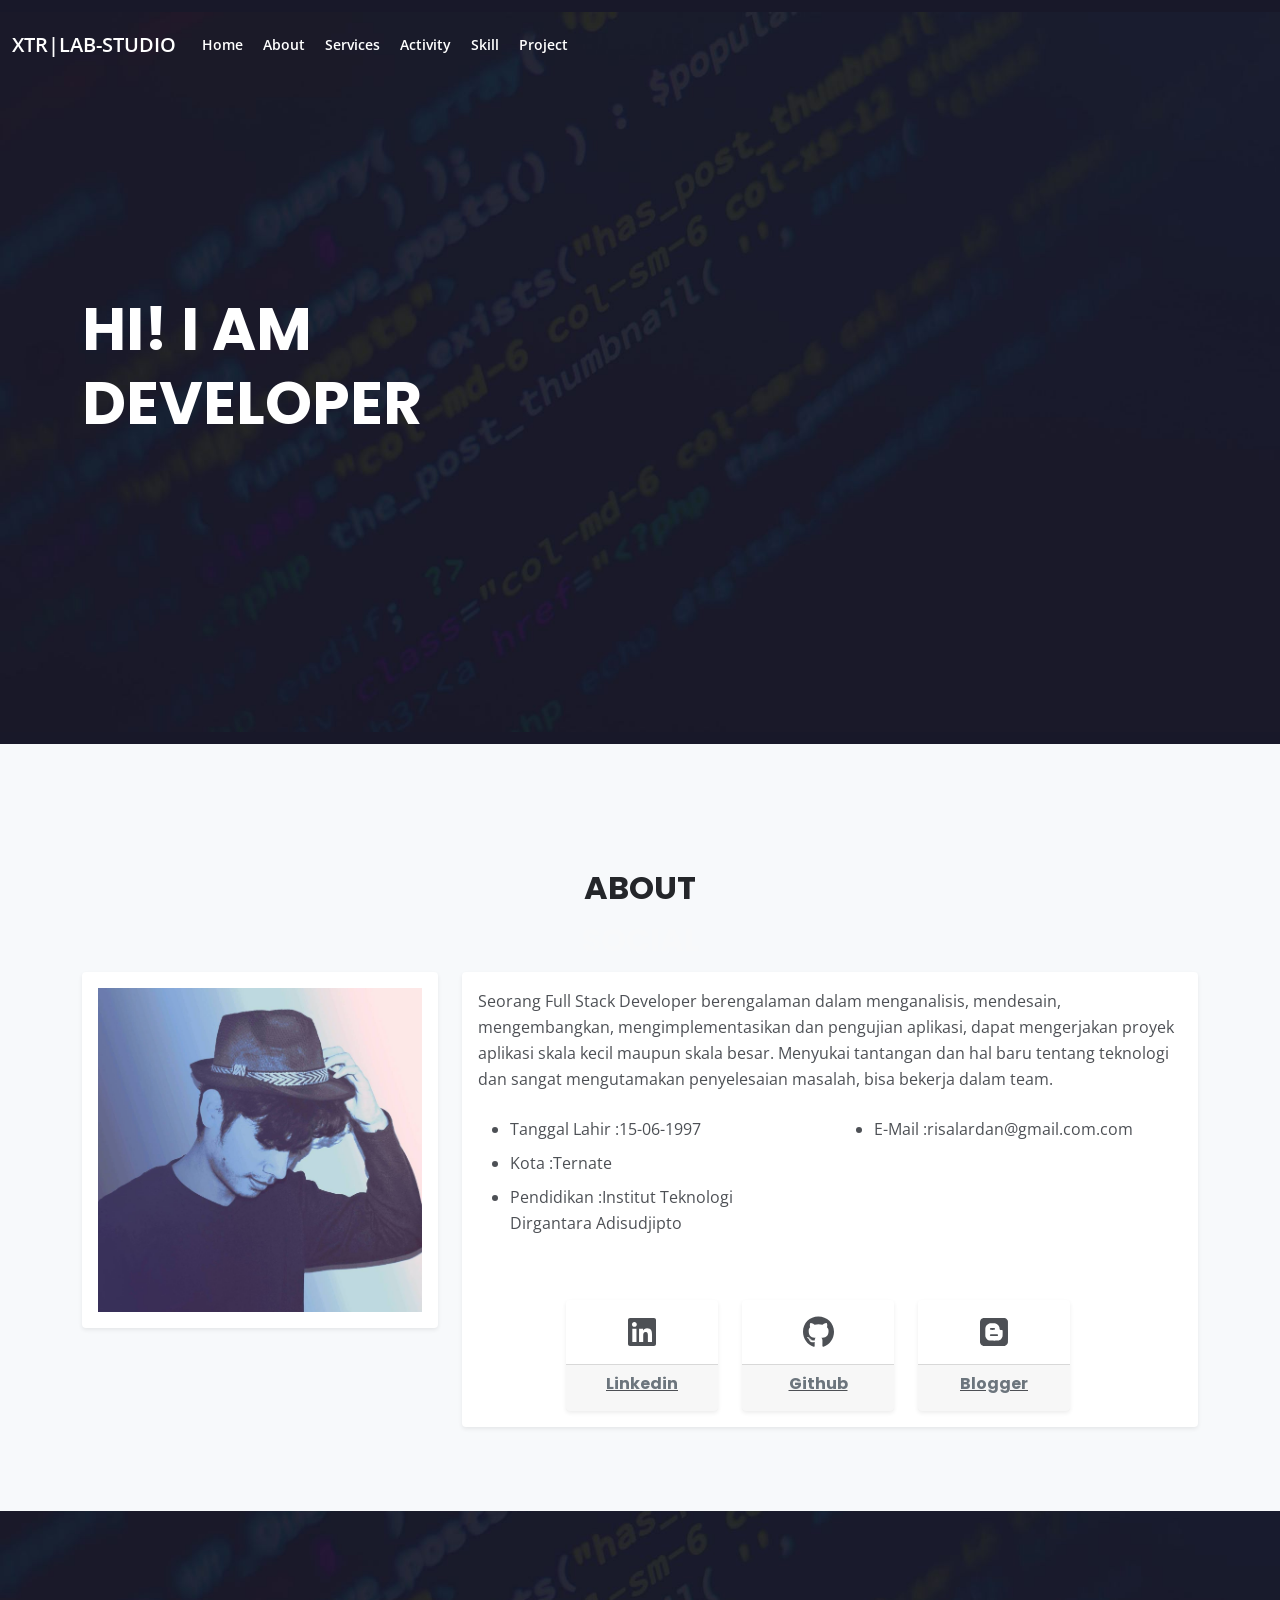
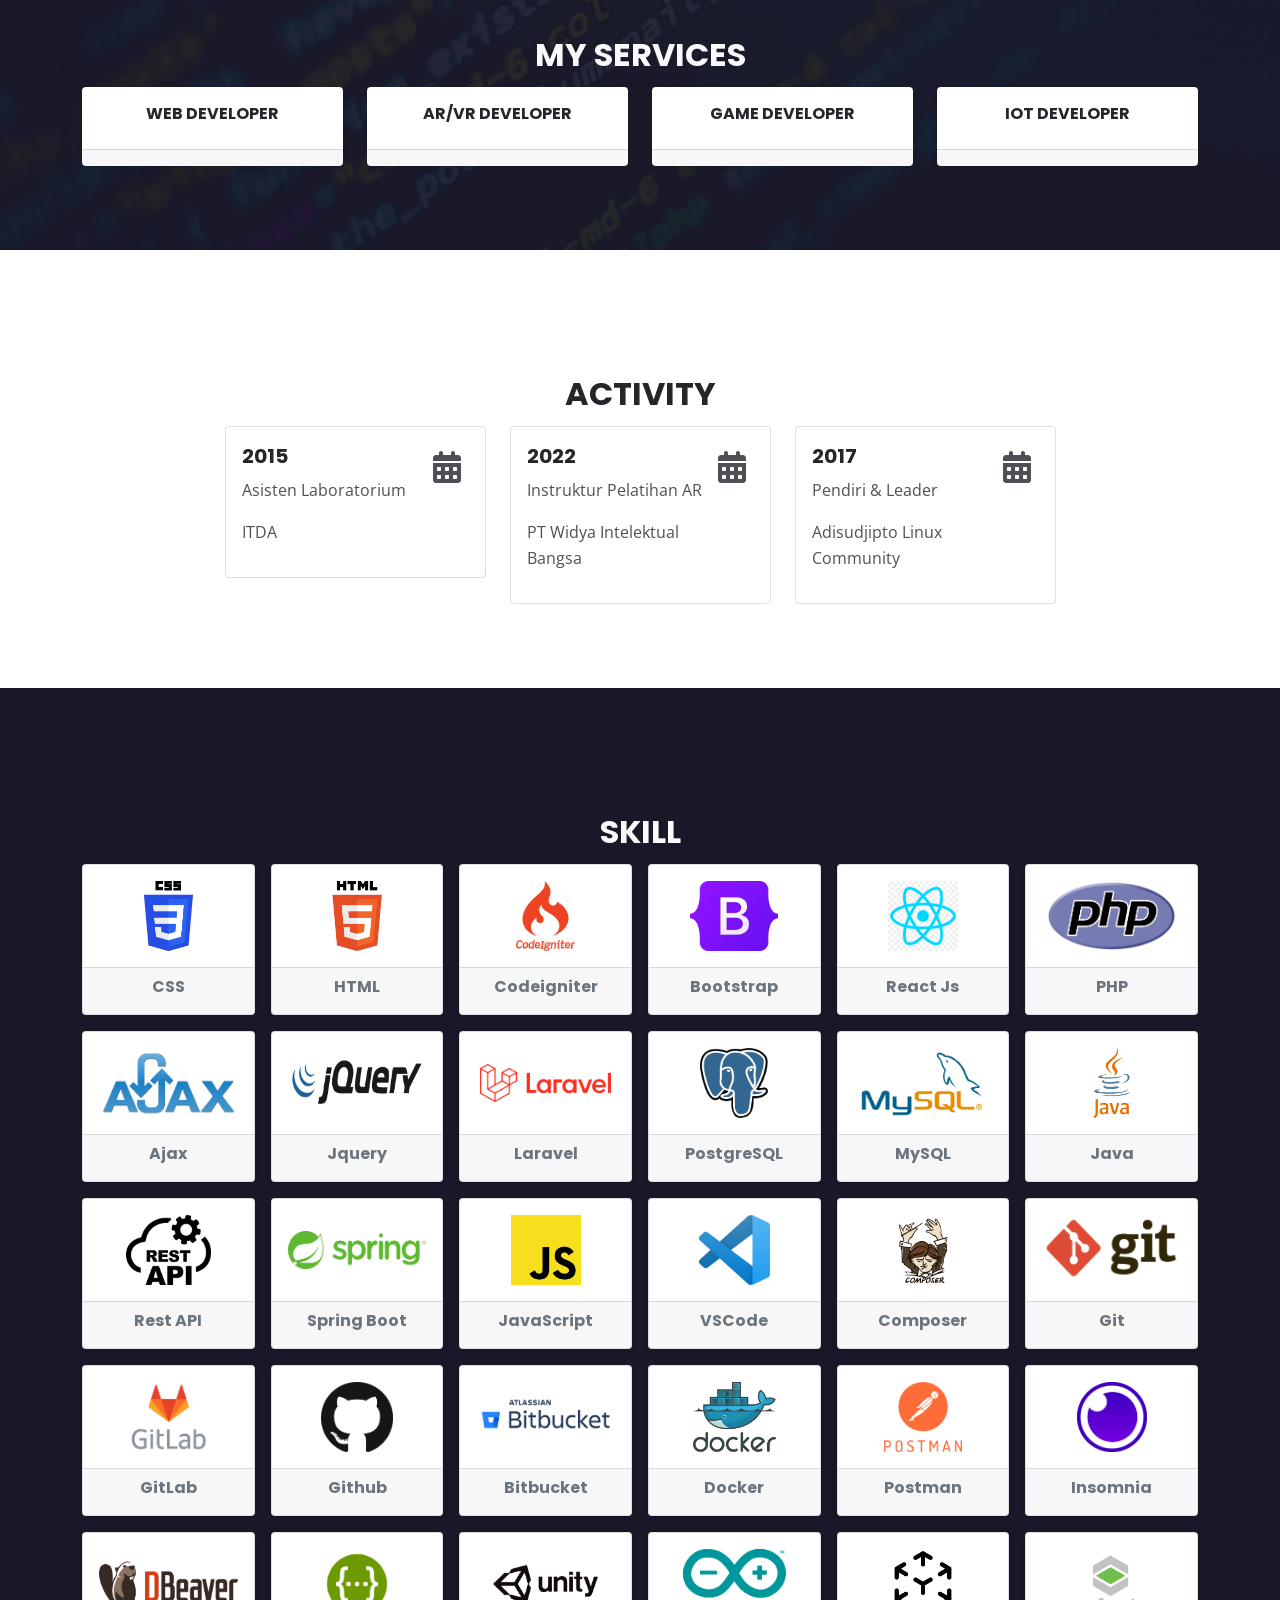
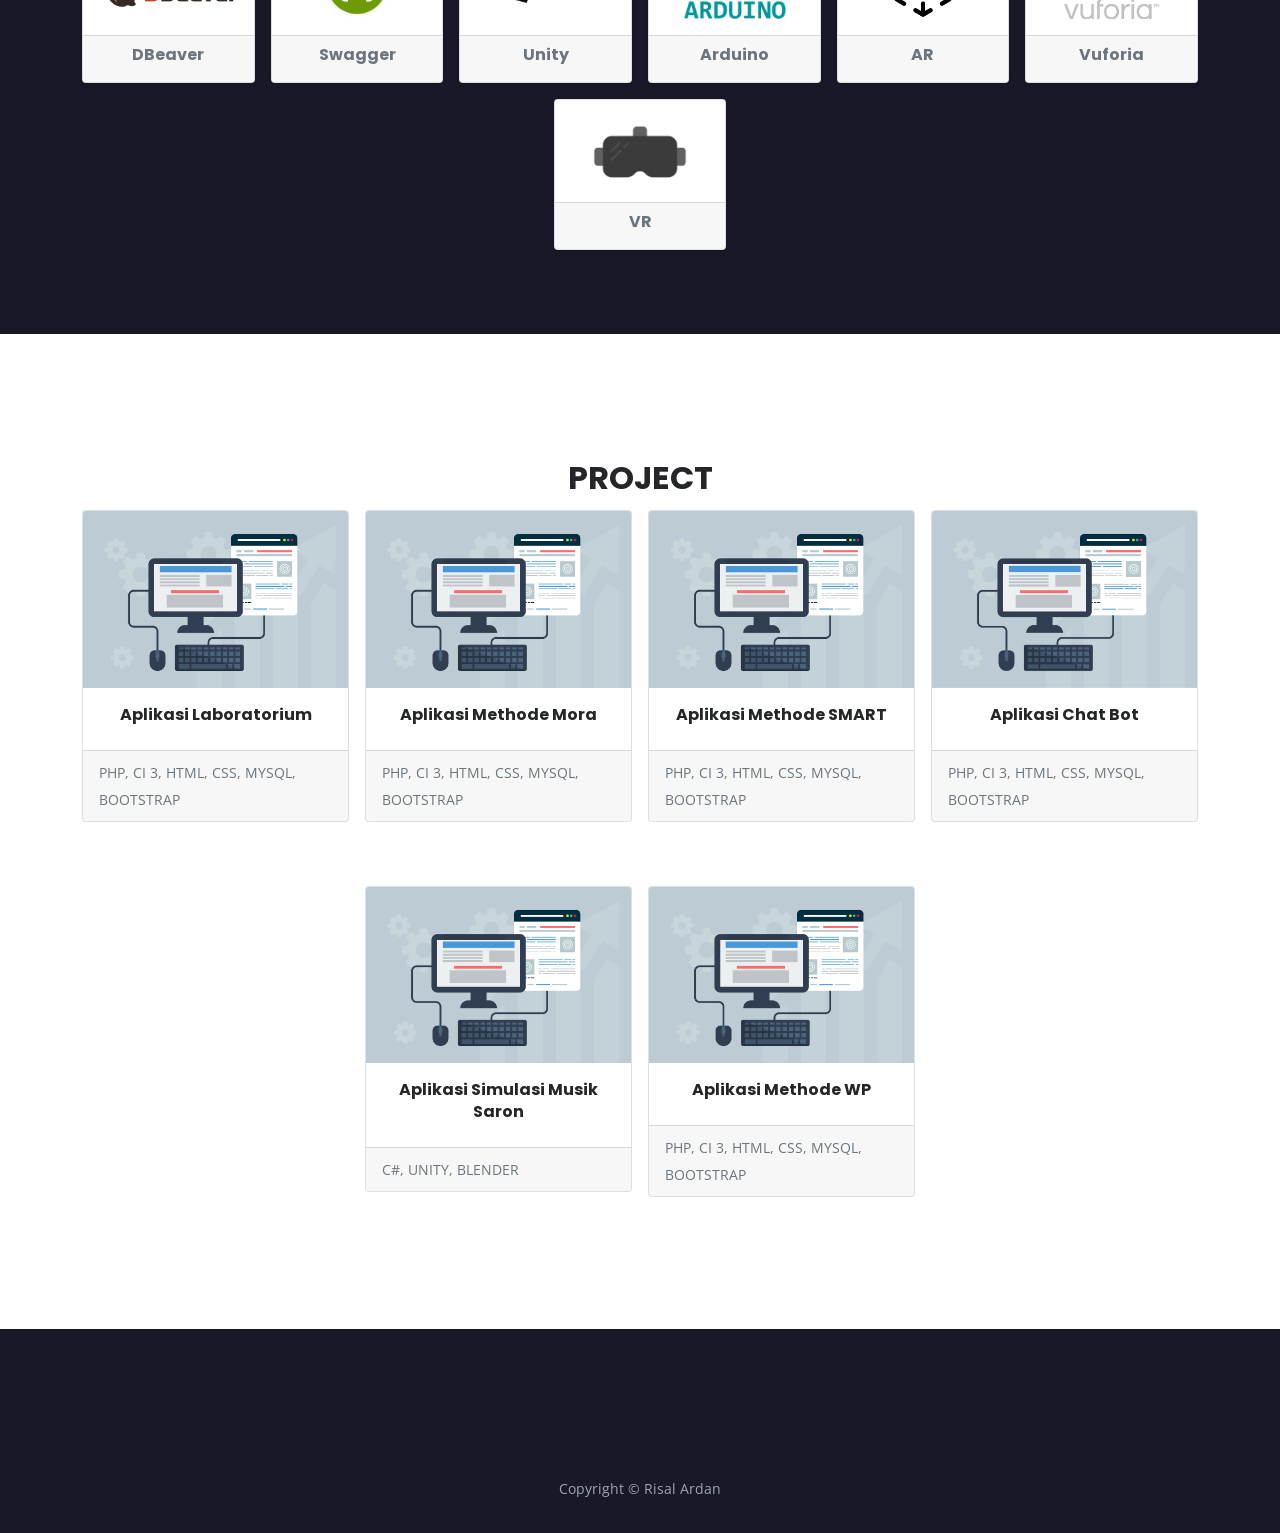
==== commit 947af697: "Update index.html" ====
--- a/index.html
+++ b/index.html
@@ -711,7 +711,7 @@
                         </div>
                     </div>
                    
-                    <div class="col">
+<!--                     <div class="col">
                         <div class="card shadow-sm">
                             <div class="card-body ">
                                 <div class="d-flex  justify-content-center row-cols-md-4 ">
@@ -722,8 +722,8 @@
                                 <h6 class="text-muted">Jenkins</h6>
                             </div>
                         </div>
-                    </div>
-                    <div class="col">
+                    </div> -->
+<!--                     <div class="col">
                         <div class="card shadow-sm">
                             <div class="card-body ">
                                 <div class="d-flex  justify-content-center row-cols-md-4 ">
@@ -734,7 +734,7 @@
                                 <h6 class="text-muted">kubernetes</h6>
                             </div>
                         </div>
-                    </div>
+                    </div> -->
                     <div class="col">
                         <div class="card shadow-sm">
                             <div class="card-body ">
@@ -1036,4 +1036,4 @@
         </script>
 
     </body>
-    </html>+    </html>
